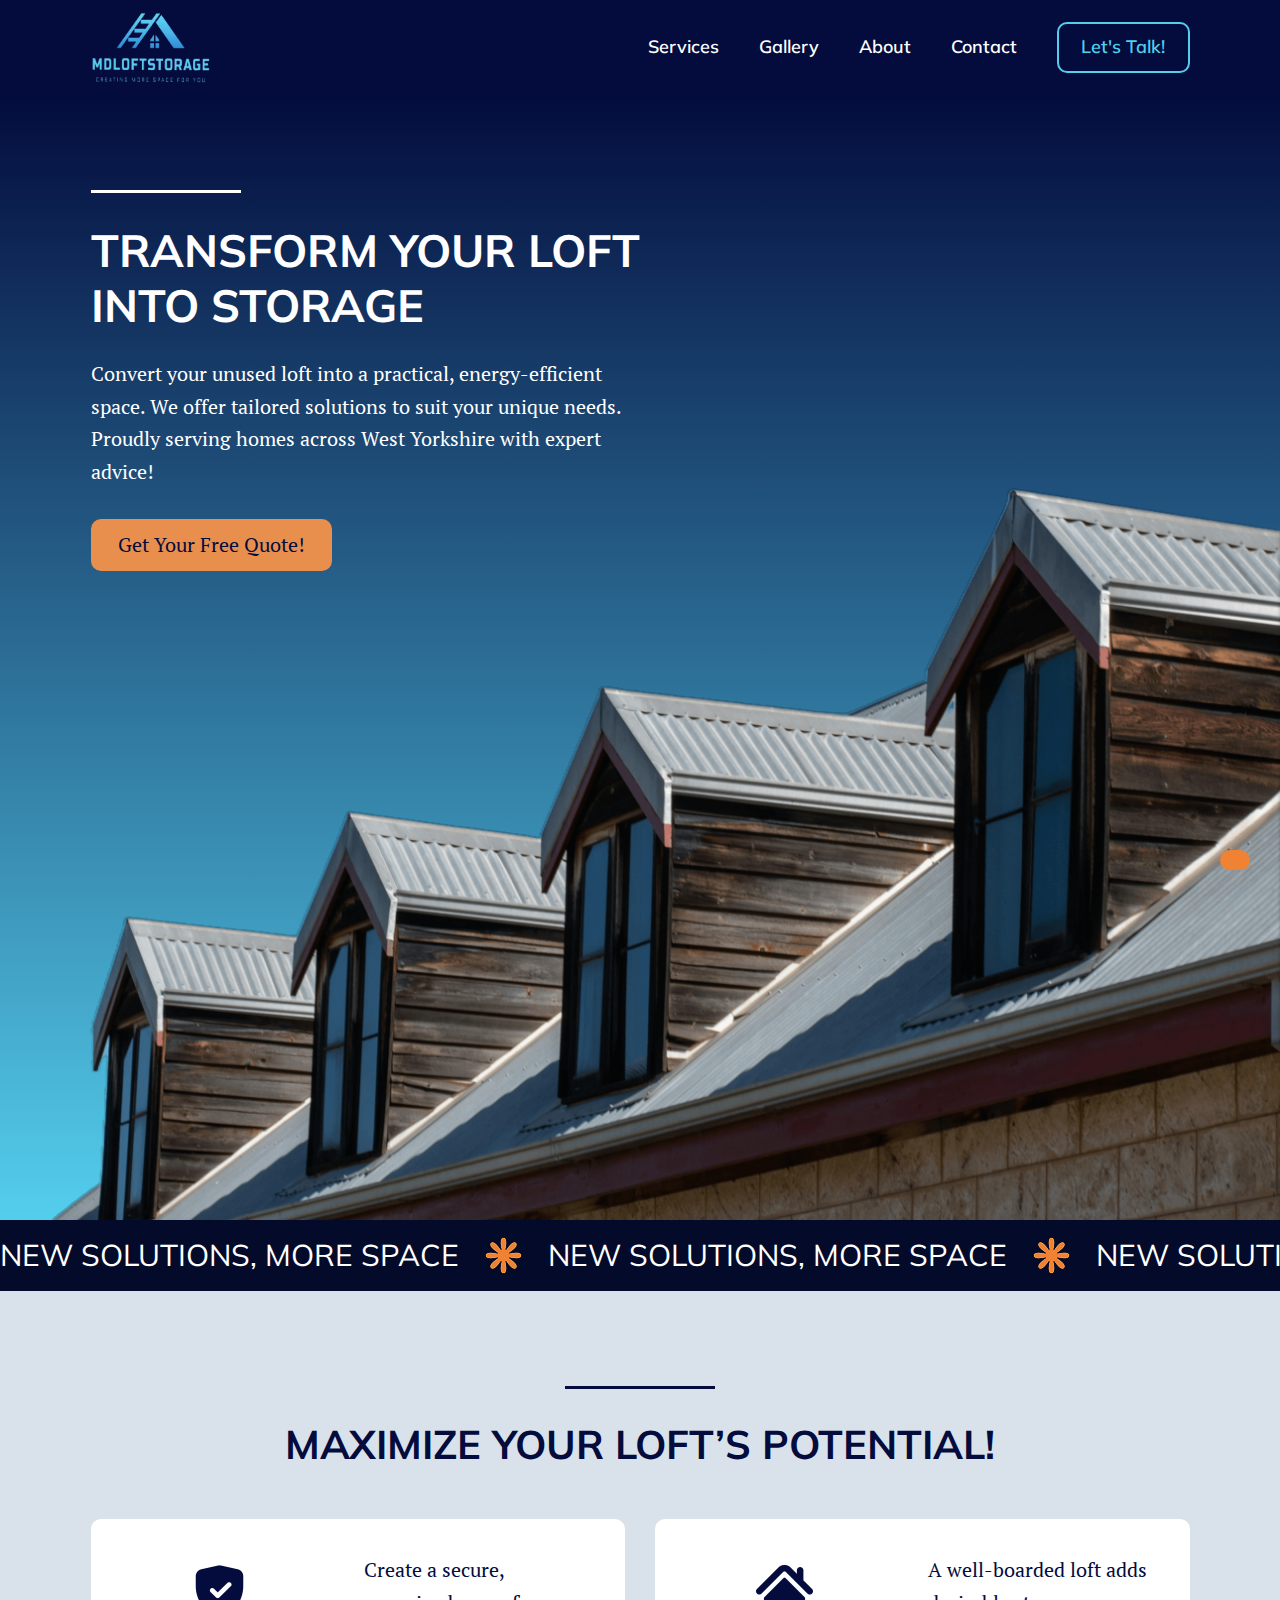
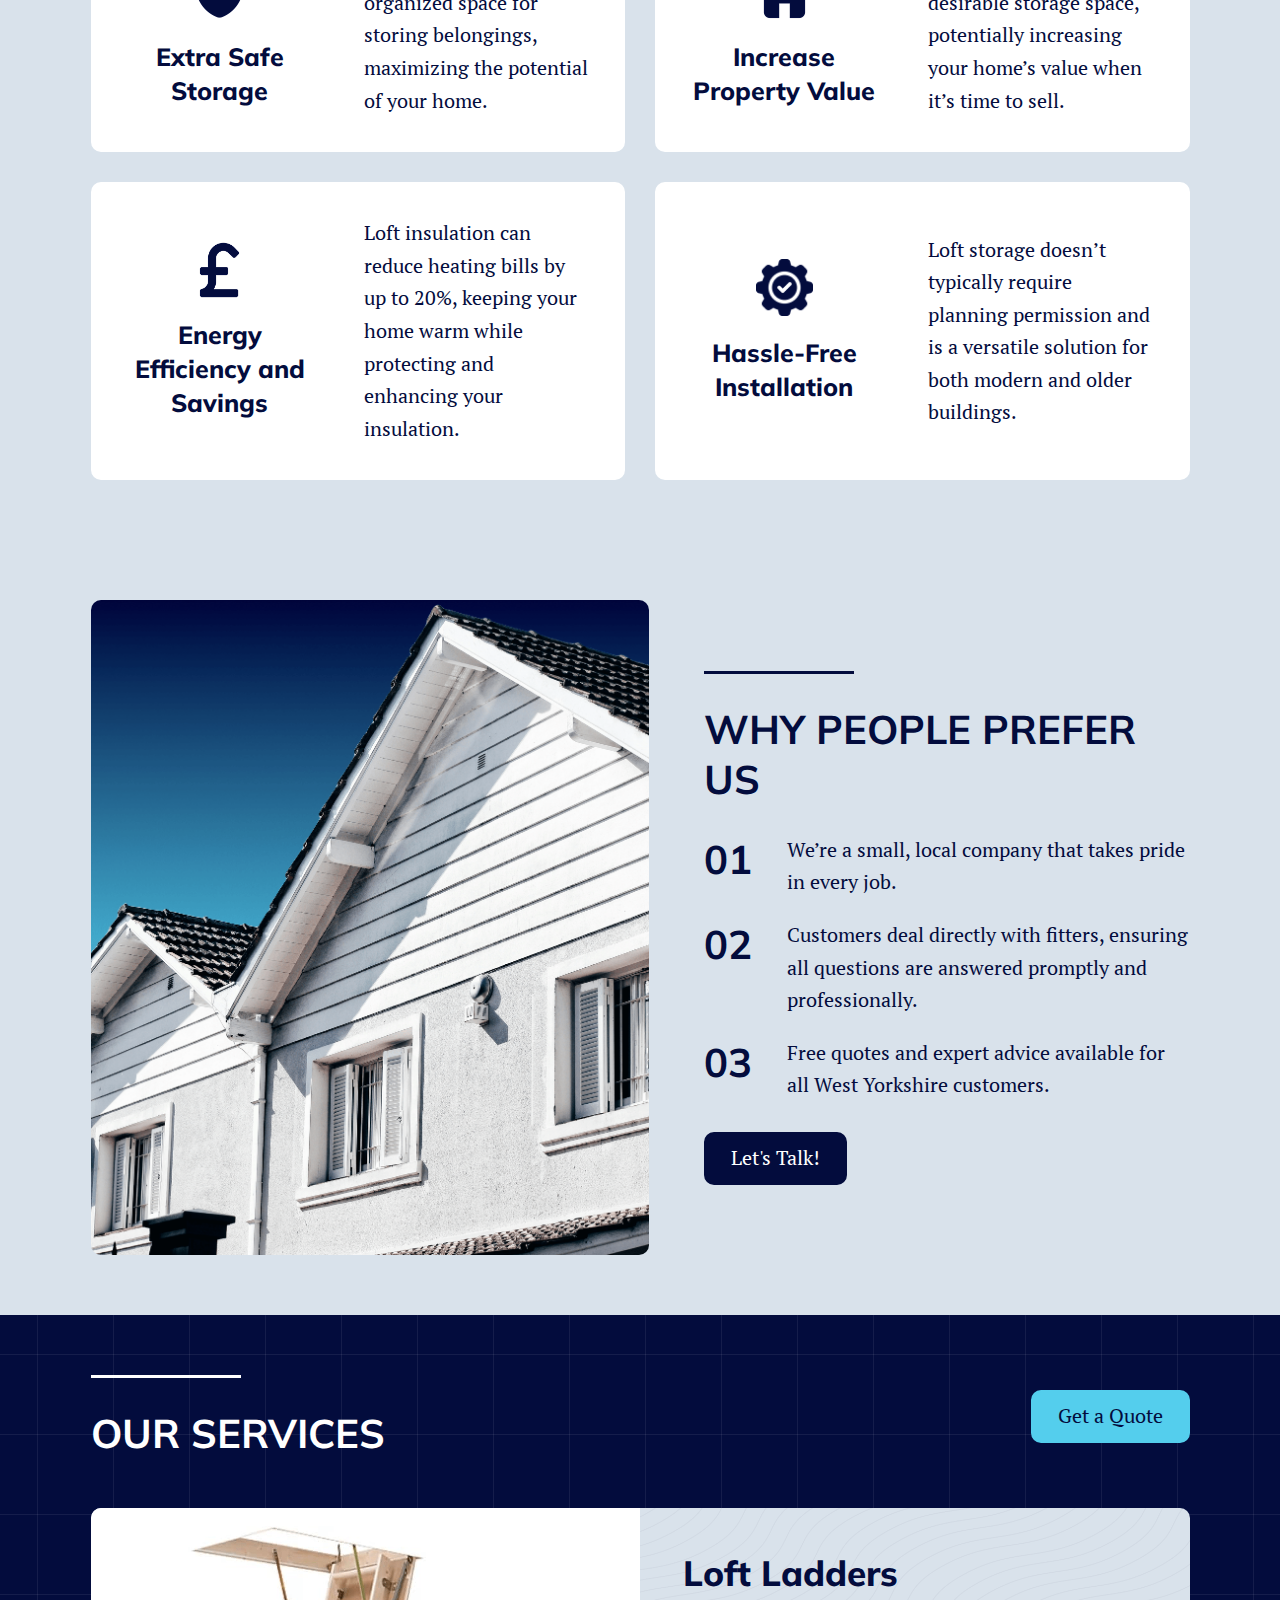
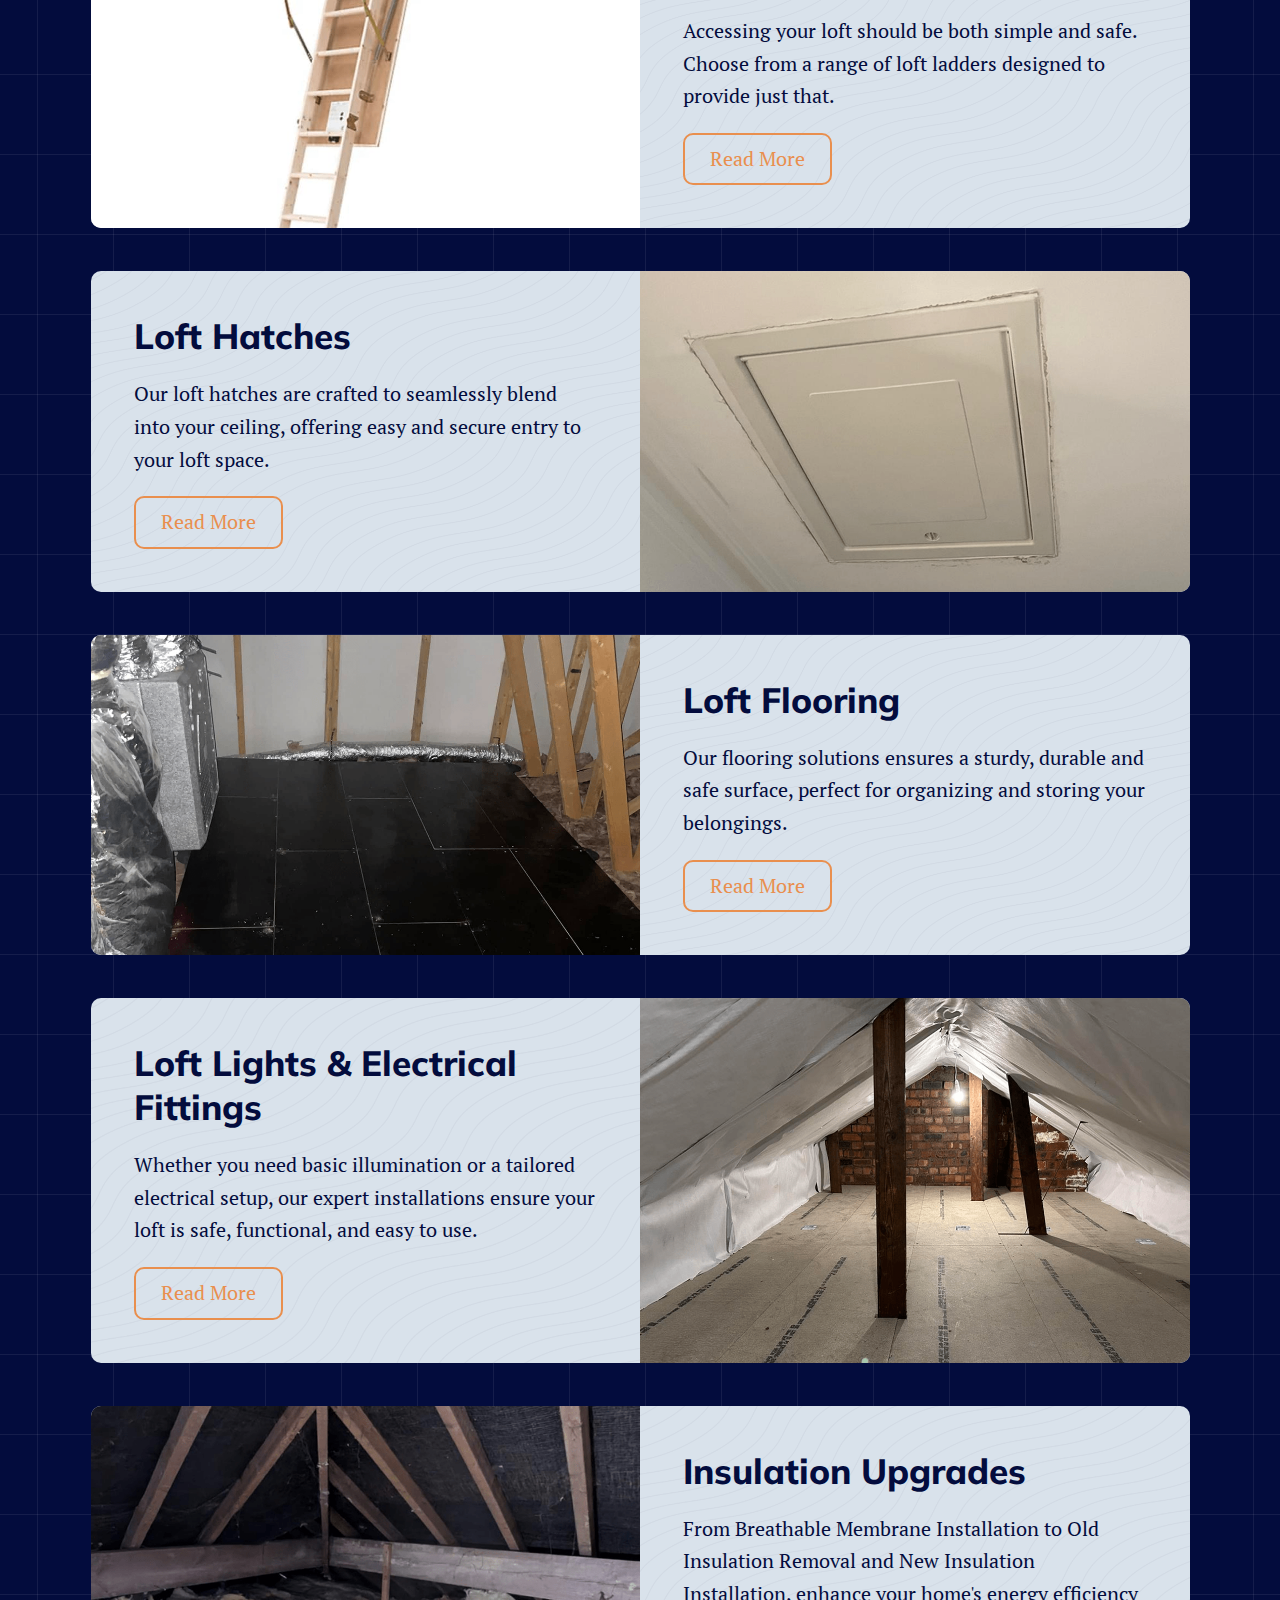
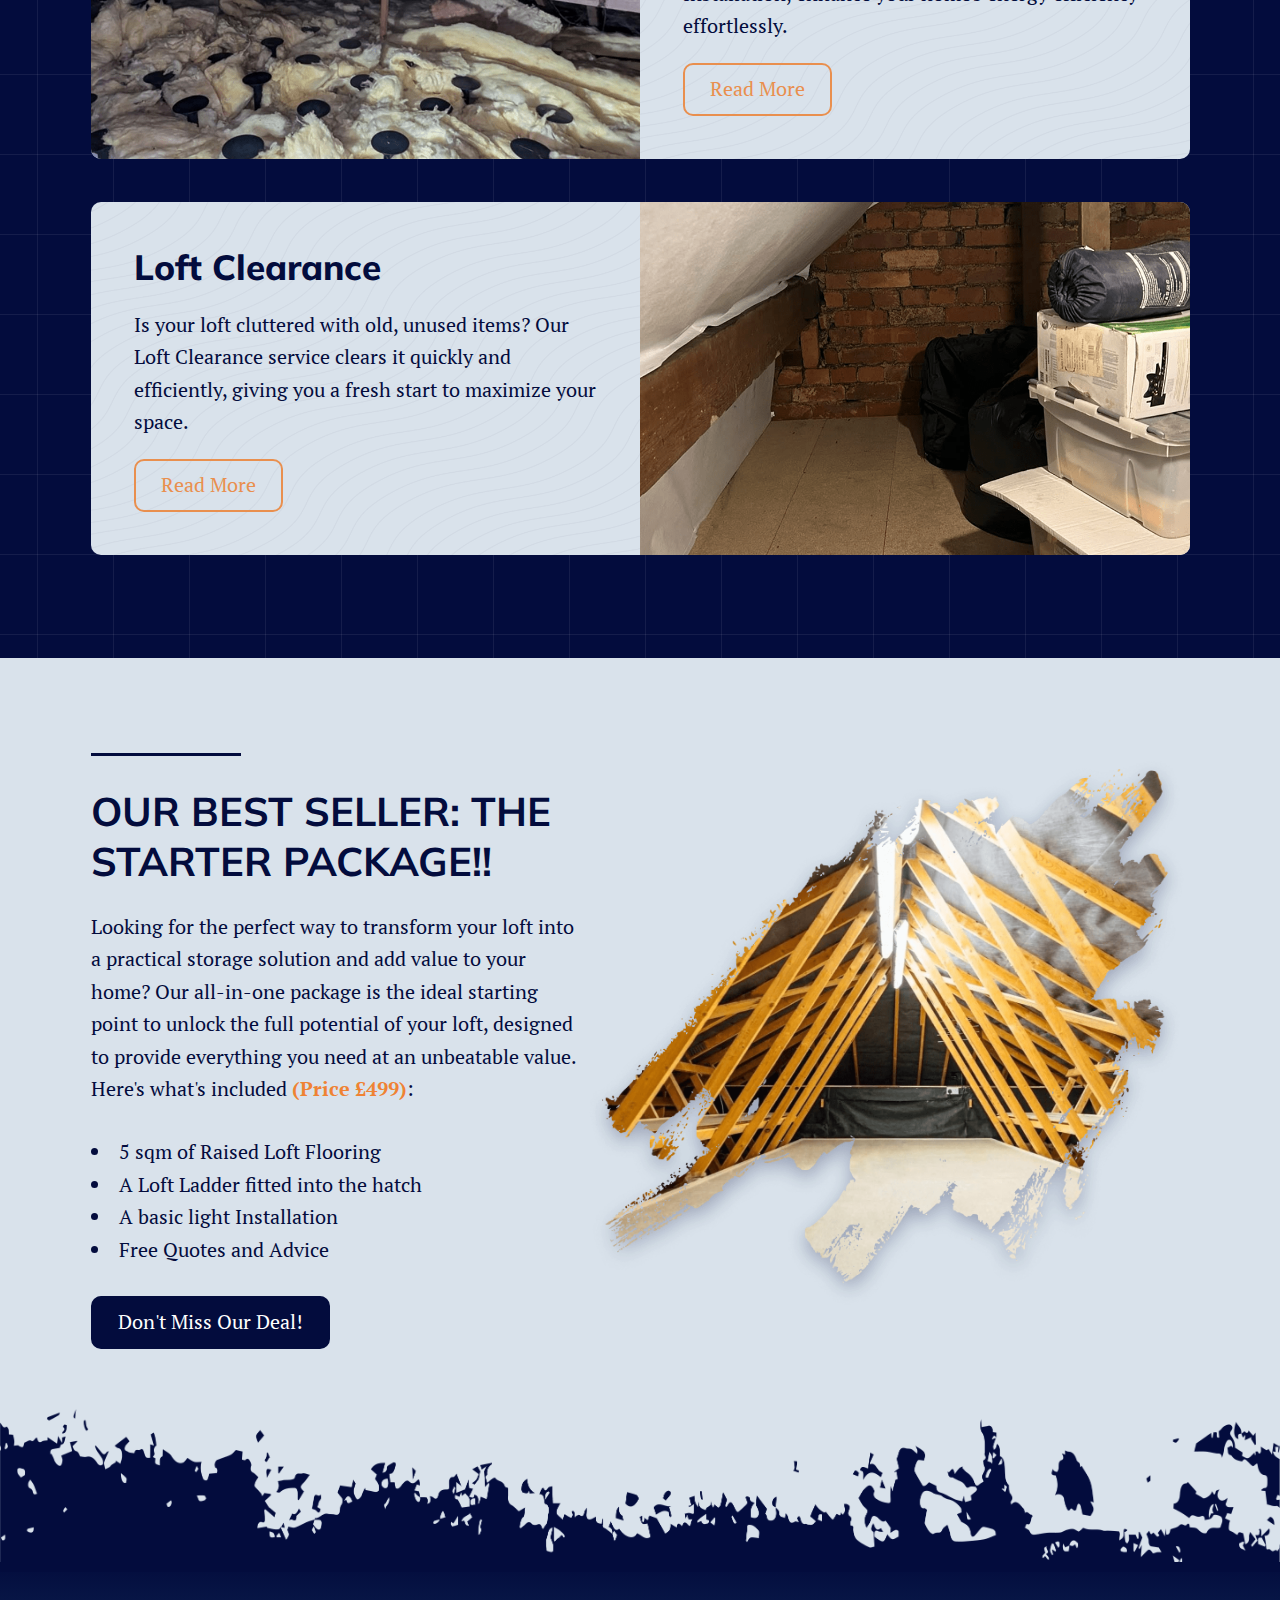
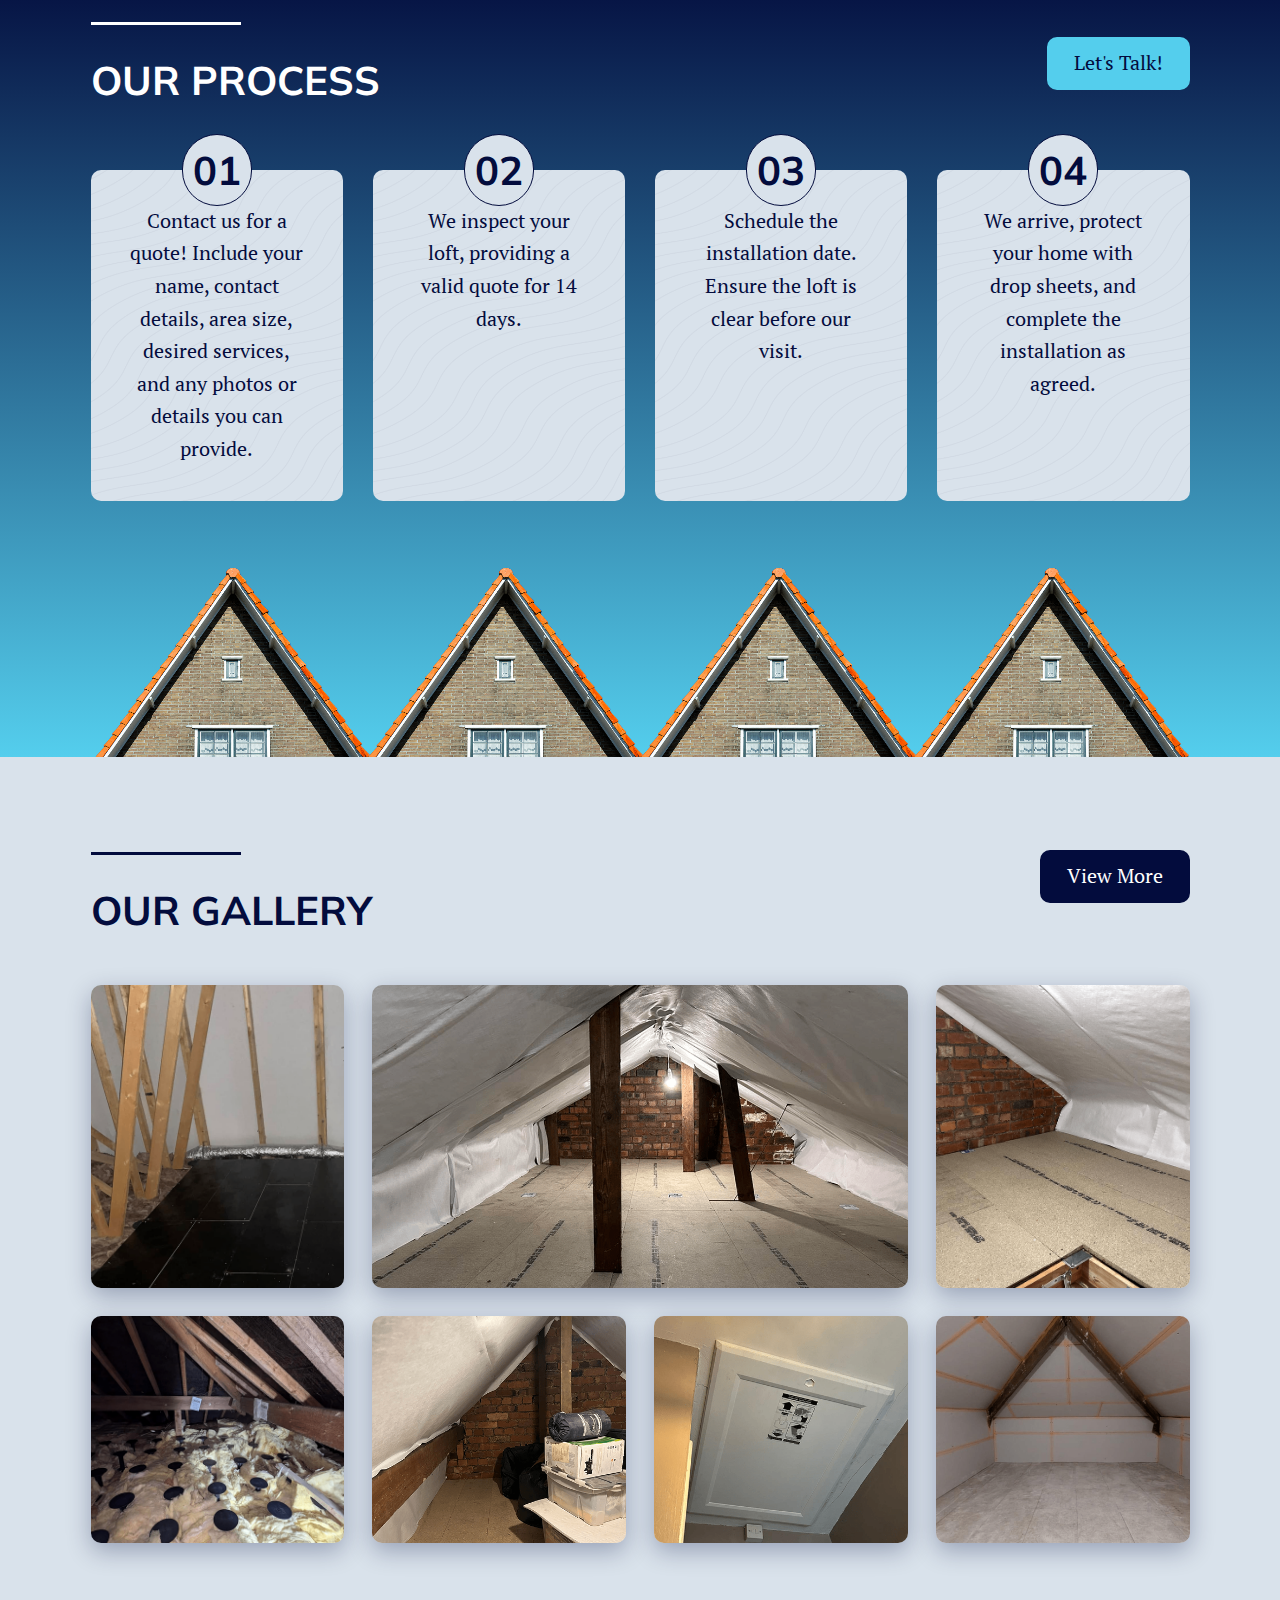
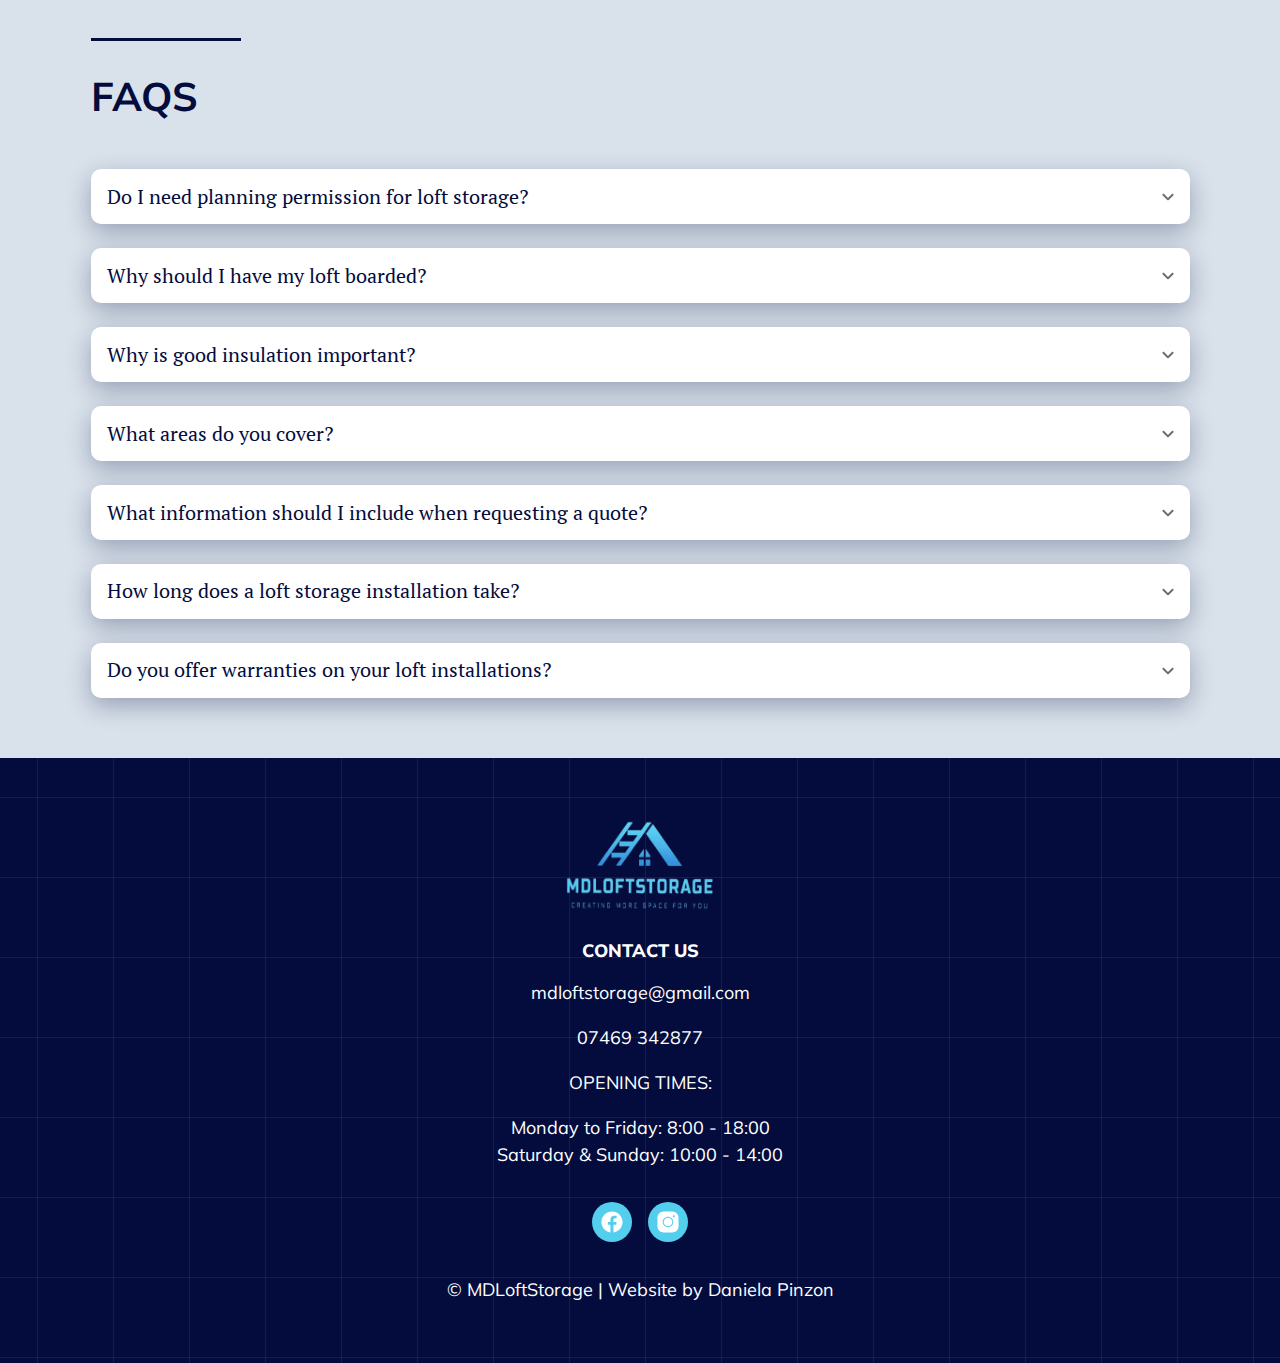
==== index.html @ 82177378 "Use relative paths" ====
<!DOCTYPE html>
<html lang="en">

<head>
  <meta charset="UTF-8">
  <meta name="viewport" content="width=device-width, initial-scale=1.0">
  <meta name="title" content="Loft Storage Solutions & Boarding | West Yorkshire Experts">
  <meta name="description"
    content="Maximize your loft space with expert loft ladders, boarding & storage solutions in West Yorkshire. Safe, clean, & efficient loft storage. Call today!">
  <meta name="keywords"
    content="loft storage, loft boarding, loft ladders, loft insulation, loft hatches, attic storage, loft storage solutions, loft conversion, loft flooring, loft boarding specialists, loft storage experts, West Yorkshire loft storage, attic boarding, loft space solutions, loft access, loft shelving, loft storage company, loft installation, loft boarding West Yorkshire">
  <title>Loft Boarding & Storage Experts in West Yorkshire</title>
  <link rel="icon" href="./images/favicon.png">

  <!-- Fonts -->
  <link rel="preconnect" href="https://fonts.googleapis.com">
  <link rel="preconnect" href="https://fonts.gstatic.com" crossorigin>
  <link
    href="https://fonts.googleapis.com/css2?family=Mulish:ital,wght@0,200..1000;1,200..1000&family=PT+Serif:ital,wght@0,400;0,700;1,400;1,700&display=swap"
    rel="stylesheet">

  <!-- Font awesome -->
  <link rel="stylesheet" href="https://cdnjs.cloudflare.com/ajax/libs/font-awesome/6.3.0/css/all.min.css"
    integrity="sha512-SzlrxWUlpfuzQ+pcUCosxcglQRNAq/DZjVsC0lE40xsADsfeQoEypE+enwcOiGjk/bSuGGKHEyjSoQ1zVisanQ=="
    crossorigin="anonymous" referrerpolicy="no-referrer" />

  <!--  Styles -->
  <link rel="stylesheet" href="./styles/share.css">
  <link rel="stylesheet" href="./styles/index.css">

  <!--  Scripts -->
  <script src="../scripts/share.js" defer></script>
  <script src="../scripts/index.js" defer></script>
</head>

<body>
  <nav class="site-nav-primary">
    <div class="container site-nav-container">
      <a href="index.html">
        <img class="site-nav-logo" width="113" height="67" src="./images/logo.png" alt="MDLoftStorage logo">
      </a>

      <div class="site-nav-links">
        <a class="site-nav-link" href="services.html">Services</a>
        <a class="site-nav-link" href="gallery.html">Gallery</a>
        <a class="site-nav-link" href="about.html">About</a>
        <a class="site-nav-link" href="#site-footer">Contact</a>
        <a href="https://api.whatsapp.com/send?phone=447469342877" target="_blank"
          class="btn-secondary btn-secondary-light-blue site-nav-btn">Let's Talk!</a>
      </div>

      <button id="site-nav-hamburger" class="site-nav-hamburger" aria-label="Open navigation">
        <svg xmlns="http://www.w3.org/2000/svg" viewBox="0 0 24 24" fill="none">
          <path d="M4 18L20 18" stroke="currentColor" stroke-width="2" stroke-linecap="round"></path>
          <path d="M4 12L20 12" stroke="currentColor" stroke-width="2" stroke-linecap="round"></path>
          <path d="M4 6L20 6" stroke="currentColor" stroke-width="2" stroke-linecap="round"></path>
        </svg>
      </button>
    </div>

    <div class="mobile-site-nav">
      <a class="mobile-site-nav-link" href="services.html">Services</a>
      <a class="mobile-site-nav-link" href="gallery.html">Gallery</a>
      <a class="mobile-site-nav-link" href="about.html">About</a>
      <a class="mobile-site-nav-link" href="#site-footer">Contact</a>
      <a href="https://api.whatsapp.com/send?phone=447469342877" target="_blank"
        class="btn-secondary btn-secondary-light-blue mobile-site-nav-btn">Let's Talk!</a>

      <button id="mobile-site-nav-close" class="mobile-site-nav-close" aria-label="Close navigation">
        <svg xmlns="http://www.w3.org/2000/svg" viewBox="0 0 24 24" fill="none">
          <path d="M19 5L5 19M5.00001 5L19 19" stroke="#ffffff" stroke-width="1.5" stroke-linecap="round"
            stroke-linejoin="round"></path>
        </svg>
      </button>
    </div>
  </nav>

  <main>
    <section class="hero-section section">
      <div class="container">
        <div class="hero-info-container">
          <div class="upper-line-white hero-upper-line"></div>
          <h1 class="h1 hero-h1">Transform Your Loft into storage</h1>
          <p class="subheading hero-subheading">Convert your unused loft into a practical, energy-efficient space. We
            offer tailored solutions to suit your unique needs. Proudly serving homes across West Yorkshire with expert
            advice!</p>
          <a href="https://api.whatsapp.com/send?phone=447469342877" target="_blank"
            class="btn-primary btn-primary-orange">Get Your Free Quote!</a>
        </div>
      </div>
    </section>

    <div class="banner" aria-hidden="true">
      <div class="banner-container">
        <p class="banner-text">New Solutions, More Space</p>
        <img class="star-icon" src="./images/flower-star-icon.png" alt="Star icon">
        <p class="banner-text">New Solutions, More Space</p>
        <img class="star-icon" src="./images/flower-star-icon.png" alt="Star icon">
        <p class="banner-text">New Solutions, More Space</p>
        <img class="star-icon" src="./images/flower-star-icon.png" alt="Star icon">
        <p class="banner-text">New Solutions, More Space</p>
        <img class="star-icon" src="./images/flower-star-icon.png" alt="Star icon">
        <p class="banner-text">New Solutions, More Space</p>
        <img class="star-icon" src="./images/flower-star-icon.png" alt="Star icon">
        <p class="banner-text">New Solutions, More Space</p>
        <img class="star-icon" src="./images/flower-star-icon.png" alt="Star icon">
        <p class="banner-text">New Solutions, More Space</p>
        <img class="star-icon" src="./images/flower-star-icon.png" alt="Star icon">
        <p class="banner-text">New Solutions, More Space</p>
        <img class="star-icon" src="./images/flower-star-icon.png" alt="Star icon">
        <p class="banner-text">New Solutions, More Space</p>
        <img class="star-icon" src="./images/flower-star-icon.png" alt="Star icon">
        <p class="banner-text">New Solutions, More Space</p>
        <img class="star-icon" src="./images/flower-star-icon.png" alt="Star icon">
      </div>
    </div>

    <section class="benefits-section section">
      <div class="container">
        <div class="upper-line-dark-blue benefits-upper-line"></div>
        <h2 class="h2">Maximize Your Loft’s Potential!</h2>
        <div class="benefits-container">
          <div class="benefit">
            <div>
              <img class="benefit-icon" src="./images/extra-safe-icon.png" alt="Extra safe icon">
              <h3 class="h4 benefit-title">Extra Safe Storage</h3>
            </div>
            <p class="subheading benefit-description">Create a secure, organized space for storing belongings,
              maximizing the potential of
              your home.</p>
          </div>

          <div class="benefit">
            <div>
              <img class="benefit-icon" src="./images/property-value-icon.png" alt="Increase property value icon">
              <h3 class="h4 benefit-title">Increase Property Value</h3>
            </div>
            <p class="subheading benefit-description">A well-boarded loft adds desirable storage space, potentially
              increasing your home’s
              value when it’s time to sell.</p>
          </div>

          <div class="benefit">
            <div>
              <img class="benefit-icon" src="./images/savings-icon.png" alt="Savings icon">
              <h3 class="h4 benefit-title">Energy Efficiency and Savings</h3>
            </div>
            <p class="subheading benefit-description">Loft insulation can reduce heating bills by up to 20%, keeping
              your home warm while
              protecting and enhancing your insulation.</p>
          </div>

          <div class="benefit">
            <div>
              <img class="benefit-icon" src="./images/hassle-free-icon.png" alt="Hassle-free icon">
              <h3 class="h4 benefit-title">Hassle-Free Installation</h3>
            </div>
            <p class="subheading benefit-description">Loft storage doesn’t typically require planning permission and is
              a versatile solution
              for both modern and older buildings.</p>
          </div>


        </div>
      </div>
    </section>

    <section class="prefer-us-section section">
      <div class="container">
        <div class="prefer-us-container">
          <div class="prefer-us-img">
            <img src="./images/why-people-prefer-us-img.png"
              alt="White house with a focus on the roof, showcasing potential loft storage and boarding solutions">
          </div>

          <div class="prefer-us-info-container">
            <div class="upper-line-dark-blue prefer-us-upper-line"></div>
            <h2 class="h2 prefer-us-title">Why People Prefer Us</h2>
            <div class="prefer-us-info-description">
              <div class="h2">
                01
              </div>
              <p class="subheading prefer-us-info-description-subheading">We’re a small, local company that takes pride
                in every job.</p>
            </div>
            <div class="prefer-us-info-description">
              <div class="h2">
                02
              </div>
              <p class="subheading prefer-us-info-description-subheading">Customers deal directly with fitters, ensuring
                all questions are answered promptly
                and professionally.</p>
            </div>
            <div class="prefer-us-info-description">
              <div class="h2">
                03
              </div>
              <p class="subheading prefer-us-info-description-subheading">Free quotes and expert advice available for
                all West Yorkshire customers.</p>
            </div>
            <a href="https://api.whatsapp.com/send?phone=447469342877" target="_blank"
              class="btn-primary btn-primary-dark-blue prefer-us-btn">Let's Talk!</a>
          </div>
        </div>
      </div>

    </section>

    <section class="services-section section">
      <div class="container">
        <div class="services-header">
          <div>
            <div class="upper-line-white services-upper-line"></div>
            <h2 class="h2 services-title">our Services</h2>
          </div>
          <a href="https://api.whatsapp.com/send?phone=447469342877" target="_blank"
            class="btn-primary btn-primary-light-blue md-and-lg-screen-btn">Get a Quote</a>
        </div>
        <div class="services-info-container">
          <div class="service">
            <div class="service-img">
              <img src="./images/our-services-1.png"
                alt="Sturdy loft ladder providing safe and easy access to attic space">
            </div>
            <div class="service-description">
              <h3 class="h3">
                Loft Ladders
              </h3>
              <p class="subheading service-subheading">Accessing your loft should be both simple and safe. Choose from
                a range of loft
                ladders designed to provide just that. </p>
              <a href="#" class="btn-secondary btn-secondary-orange">Read More</a>
            </div>
          </div>
          <div class="service">
            <div class="service-img">
              <img src="./images/our-services-2.png" alt="Loft hatch providing secure and easy access to attic storage">
            </div>
            <div class="service-description">
              <h3 class="h3">
                Loft Hatches
              </h3>
              <p class="subheading service-subheading">Our loft hatches are crafted to seamlessly blend into your
                ceiling, offering easy and secure entry to your loft space.</p>
              <a href="#" class="btn-secondary btn-secondary-orange">Read More</a>
            </div>
          </div>
          <div class="service">
            <div class="service-img">
              <img src="./images/our-services-3.png"
                alt="Loft flooring installed for safe, durable, and efficient attic storage">
            </div>
            <div class="service-description">
              <h3 class="h3">
                Loft Flooring
              </h3>
              <p class="subheading service-subheading">Our flooring solutions ensures a sturdy, durable and safe
                surface, perfect for organizing and storing your belongings. </p>
              <a href="#" class="btn-secondary btn-secondary-orange">Read More</a>
            </div>
          </div>
          <div class="service">
            <div class="service-img">
              <img src="./images/our-services-4.png"
                alt="Loft lights and electrical fittings for a bright and functional attic space">
            </div>
            <div class="service-description">
              <h3 class="h3">
                Loft Lights & Electrical Fittings
              </h3>
              <p class="subheading service-subheading">Whether you need basic illumination or a tailored electrical
                setup, our expert installations ensure your loft is safe, functional, and easy to use.</p>
              <a href="#" class="btn-secondary btn-secondary-orange">Read More</a>
            </div>
          </div>
          <div class="service">
            <div class="service-img">
              <img src="./images/our-services-5.png"
                alt="Insulation upgrades for improved energy efficiency and loft warmth">
            </div>
            <div class="service-description">
              <h3 class="h3">
                Insulation Upgrades
              </h3>
              <p class="subheading service-subheading">From Breathable Membrane Installation to Old Insulation Removal
                and New Insulation Installation, enhance your home's energy efficiency effortlessly.</p>
              <a href="#" class="btn-secondary btn-secondary-orange">Read More</a>
            </div>
          </div>
          <div class="service">
            <div class="service-img">
              <img src="./images/our-services-6.png"
                alt="Organized loft storage with neatly packed boxes for efficient space use">
            </div>
            <div class="service-description">
              <h3 class="h3">
                Loft Clearance
              </h3>
              <p class="subheading service-subheading">Is your loft cluttered with old, unused items? Our Loft
                Clearance
                service clears it quickly and efficiently, giving you a fresh start to maximize your space. </p>
              <a href="#" class="btn-secondary btn-secondary-orange">Read More</a>
            </div>
          </div>
        </div>
        <div class="small-screen-btn-container">
          <a href="https://api.whatsapp.com/send?phone=447469342877" target="_blank"
            class="btn-primary btn-primary-light-blue small-screen-btn">Get a Quote</a>
        </div>
      </div>
    </section>

    <section class="best-seller-section section">
      <div class="container">
        <div class="best-seller-container">
          <div class="best-seller-img">
            <img src="./images/best-seller-img.png" alt="Neatly organized loft storage with efficient space usage">
          </div>
          <div class="best-seller-info-container">
            <div class="upper-line-dark-blue best-seller-upper-line"></div>
            <h2 class="h2">OUR BEST SELLER: The Starter Package!!</h2>
            <p class="subheading best-seller-description">Looking for the perfect way to transform your loft into a
              practical storage solution
              and add value to your home? Our all-in-one package is the ideal starting point to unlock the full
              potential of your loft, designed to provide everything you need at an unbeatable value. Here's what's
              included <span class="best-seller-price">(Price £499)</span>:</p>
            <ul class="list-best-seller-includes">
              <li>5 sqm of Raised Loft Flooring</li>
              <li>A Loft Ladder fitted into the hatch</li>
              <li>A basic light Installation</li>
              <li>Free Quotes and Advice</li>
            </ul>
            <a href="https://api.whatsapp.com/send?phone=447469342877" target="_blank"
              class="btn-primary btn-primary-dark-blue">Don't Miss Our Deal!</a>
          </div>
        </div>
      </div>
    </section>

    <img class="abstract-paint-bg" src="./images/paint-bg.png"
      alt="Abstract painted shape background for design and layout">
    <section class="our-process-section section">
      <div class="container">
        <div class="our-process-header">
          <div>
            <div class="upper-line-white process-upper-line"></div>
            <h2 class="h2 our-process-title">our Process</h2>
          </div>
          <a href="https://api.whatsapp.com/send?phone=447469342877" target="_blank"
            class="btn-primary btn-primary-light-blue md-and-lg-screen-btn">Let's Talk!</a>
        </div>
        <div class="process-steps">
          <div class="process-step">
            <div class="process-step-number h2">01</div>
            <p class="subheading">Contact us for a quote! Include your name, contact details, area size, desired
              services,
              and any photos or details you can provide.</p>
          </div>
          <div class="process-step">
            <div class="process-step-number h2">02</div>
            <p class="subheading">We inspect your loft, providing a valid quote for 14 days.</p>
          </div>
          <div class="process-step">
            <div class="process-step-number h2">03</div>
            <p class="subheading">Schedule the installation date. Ensure the loft is clear before our visit.</p>
          </div>
          <div class="process-step">
            <div class="process-step-number h2">04</div>
            <p class="subheading">We arrive, protect your home with drop sheets, and complete the installation as
              agreed.</p>
          </div>
        </div>

        <div class="small-screen-btn-container">
          <a href="https://api.whatsapp.com/send?phone=447469342877" target="_blank"
            class="btn-primary btn-primary-dark-blue small-screen-btn" style="margin-bottom: 40px;">Let's Talk!</a>
        </div>
        <div class="our-process-img">
          <img src="./images/our-process-houses-img.png"
            alt="Four residential rooftops in a row, illustrating roofing styles and potential loft storage spaces">
        </div>
      </div>
    </section>

    <section class="gallery-section section">
      <div class="container">
        <div class="gallery-header">
          <div>
            <div class="upper-line-dark-blue gallery-upper-line"></div>
            <h2 class="h2">Our Gallery</h2>
          </div>
          <a href="gallery.html" class=" btn-primary btn-primary-dark-blue md-and-lg-screen-btn">View More</a>
        </div>

        <div class="gallery-grid">
          <div class="gallery-img-container border-radius-and-shadow" style="grid-area: a">
            <img class="gallery-img" src="./images/gallery-home-1.png"
              alt="Loft storage with sleek black flooring, contrasting with light walls for a modern look">
          </div>
          <div class="gallery-img-container border-radius-and-shadow" style="grid-area: b">
            <img class="gallery-img" src="./images/gallery-home-2.png"
              alt="Spacious loft storage with sturdy loft board flooring and a clean finish">
          </div>
          <div class="gallery-img-container border-radius-and-shadow" style="grid-area: c">
            <img class="gallery-img" src="./images/gallery-home-3.png"
              alt="Spacious loft storage with sturdy loft board flooring and an open hatch">
          </div>
          <div class="gallery-img-container border-radius-and-shadow" style="grid-area: d">
            <img class="gallery-img" src="./images/gallery-home-4.png"
              alt="Loft storage insulation in progress, with insulation material fitted between joists">
          </div>
          <div class="gallery-img-container border-radius-and-shadow" style="grid-area: e">
            <img class="gallery-img" src="./images/gallery-home-5.png"
              alt="Loft clearance with neatly organized storage boxes on loft board flooring">
          </div>
          <div class="gallery-img-container border-radius-and-shadow" style="grid-area: f">
            <img class="gallery-img" src="./images/gallery-home-6.png"
              alt="Loft hatch providing secure and easy access to attic storage">
          </div>
          <div class="gallery-img-container border-radius-and-shadow" style="grid-area: g">
            <img class="gallery-img" src="./images/gallery-home-7.png" alt="Spacious and well-finished loft storage">
          </div>
        </div>
        <div class="small-screen-btn-container "><a href="gallery.html"
            class=" btn-primary btn-primary-dark-blue small-screen-btn" style="margin-top: 40px;">View More</a>
        </div>
      </div>
    </section>

    <section class="faq-section section">
      <div class="container">
        <div class="faq-section-header">
          <div class="upper-line-dark-blue faq-upper-line"></div>
          <h2 class="h2 faq-title">FAQs</h2>
        </div>

        <div class="faqs-list">
          <div class="faq">
            <button class="faq-header">
              <span class="subheading">Do I need planning permission for loft storage? </span>
              <svg class="faq-header-chevron" viewBox="0 0 12 8" fill="none" xmlns="http://www.w3.org/2000/svg">
                <path
                  d="M9.87498 1.00001L5.99498 4.88001L2.11498 1.00001C1.92814 0.812752 1.67449 0.70752 1.40998 0.70752C1.14546 0.70752 0.891807 0.812752 0.704976 1.00001C0.314976 1.39001 0.314976 2.02001 0.704976 2.41001L5.29498 7.00001C5.68498 7.39001 6.31498 7.39001 6.70498 7.00001L11.295 2.41001C11.685 2.02001 11.685 1.39001 11.295 1.00001C10.905 0.620005 10.265 0.610005 9.87498 1.00001Z"
                  fill="#666F77" fill-opacity="1" />
              </svg>
            </button>
            <div class="faq-body">
              <p class="subheading">No, you don’t need planning permission for loft storage as long as it’s used solely
                for storage purposes and not converted into a habitable space.</p>
            </div>
          </div>

          <div class="faq">
            <button class="faq-header">
              <span class="subheading">Why should I have my loft boarded? </span>
              <svg class="faq-header-chevron" viewBox="0 0 12 8" fill="none" xmlns="http://www.w3.org/2000/svg">
                <path
                  d="M9.87498 1.00001L5.99498 4.88001L2.11498 1.00001C1.92814 0.812752 1.67449 0.70752 1.40998 0.70752C1.14546 0.70752 0.891807 0.812752 0.704976 1.00001C0.314976 1.39001 0.314976 2.02001 0.704976 2.41001L5.29498 7.00001C5.68498 7.39001 6.31498 7.39001 6.70498 7.00001L11.295 2.41001C11.685 2.02001 11.685 1.39001 11.295 1.00001C10.905 0.620005 10.265 0.610005 9.87498 1.00001Z"
                  fill="#666F77" fill-opacity="1" />
              </svg>
            </button>
            <div class="faq-body">
              <p class="subheading">Boarding your loft is a great way to create safe, accessible storage space while
                maximizing the potential of your home. It protects your belongings, prevents heat loss with raised
                flooring, and adds value to your property. Whether you need extra space for seasonal items or want to
                declutter, loft boarding offers a practical, durable, and cost-effective solution.</p>
            </div>
          </div>

          <div class="faq">
            <button class="faq-header">
              <span class="subheading">Why is good insulation important?</span>
              <svg class="faq-header-chevron" viewBox="0 0 12 8" fill="none" xmlns="http://www.w3.org/2000/svg">
                <path
                  d="M9.87498 1.00001L5.99498 4.88001L2.11498 1.00001C1.92814 0.812752 1.67449 0.70752 1.40998 0.70752C1.14546 0.70752 0.891807 0.812752 0.704976 1.00001C0.314976 1.39001 0.314976 2.02001 0.704976 2.41001L5.29498 7.00001C5.68498 7.39001 6.31498 7.39001 6.70498 7.00001L11.295 2.41001C11.685 2.02001 11.685 1.39001 11.295 1.00001C10.905 0.620005 10.265 0.610005 9.87498 1.00001Z"
                  fill="#666F77" fill-opacity="1" />
              </svg>
            </button>
            <div class="faq-body">
              <p class="subheading">Proper insulation, along with loft boarding, can help you save up to 20% on heating
                bills by improving energy efficiency. In the winter, it helps keep your home warm, and in the summer, it
                keeps it cool. This means reduced energy costs year-round while maintaining a comfortable temperature in
                your home.</p>
            </div>
          </div>

          <div class="faq">
            <button class="faq-header">
              <span class="subheading">What areas do you cover? </span>
              <svg class="faq-header-chevron" viewBox="0 0 12 8" fill="none" xmlns="http://www.w3.org/2000/svg">
                <path
                  d="M9.87498 1.00001L5.99498 4.88001L2.11498 1.00001C1.92814 0.812752 1.67449 0.70752 1.40998 0.70752C1.14546 0.70752 0.891807 0.812752 0.704976 1.00001C0.314976 1.39001 0.314976 2.02001 0.704976 2.41001L5.29498 7.00001C5.68498 7.39001 6.31498 7.39001 6.70498 7.00001L11.295 2.41001C11.685 2.02001 11.685 1.39001 11.295 1.00001C10.905 0.620005 10.265 0.610005 9.87498 1.00001Z"
                  fill="#666F77" fill-opacity="1" />
              </svg>
            </button>
            <div class="faq-body">
              <p class="subheading">We’re proud to cover all of West Yorkshire! Whether you’re in Leeds, Bradford,
                Wakefield, or anywhere else in the region, we’re here to help with your loft ladder, lighting, and
                storage needs. Just let us know where you’re based, and we’ll take care of the rest!</p>
            </div>
          </div>

          <div class="faq">
            <button class="faq-header">
              <span class="subheading">What information should I include when requesting a quote? </span>
              <svg class="faq-header-chevron" viewBox="0 0 12 8" fill="none" xmlns="http://www.w3.org/2000/svg">
                <path
                  d="M9.87498 1.00001L5.99498 4.88001L2.11498 1.00001C1.92814 0.812752 1.67449 0.70752 1.40998 0.70752C1.14546 0.70752 0.891807 0.812752 0.704976 1.00001C0.314976 1.39001 0.314976 2.02001 0.704976 2.41001L5.29498 7.00001C5.68498 7.39001 6.31498 7.39001 6.70498 7.00001L11.295 2.41001C11.685 2.02001 11.685 1.39001 11.295 1.00001C10.905 0.620005 10.265 0.610005 9.87498 1.00001Z"
                  fill="#666F77" fill-opacity="1" />
              </svg>
            </button>
            <div class="faq-body">
              <p class="subheading">Please include your name, contact details, loft size, the services you're interested
                in, and any photos or details about your requirements. The more information you provide, the better we
                can tailor our quote to your needs!</p>
            </div>
          </div>

          <div class="faq">
            <button class="faq-header">
              <span class="subheading">How long does a loft storage installation take? </span>
              <svg class="faq-header-chevron" viewBox="0 0 12 8" fill="none" xmlns="http://www.w3.org/2000/svg">
                <path
                  d="M9.87498 1.00001L5.99498 4.88001L2.11498 1.00001C1.92814 0.812752 1.67449 0.70752 1.40998 0.70752C1.14546 0.70752 0.891807 0.812752 0.704976 1.00001C0.314976 1.39001 0.314976 2.02001 0.704976 2.41001L5.29498 7.00001C5.68498 7.39001 6.31498 7.39001 6.70498 7.00001L11.295 2.41001C11.685 2.02001 11.685 1.39001 11.295 1.00001C10.905 0.620005 10.265 0.610005 9.87498 1.00001Z"
                  fill="#666F77" fill-opacity="1" />
              </svg>
            </button>
            <div class="faq-body">
              <p class="subheading">A standard loft storage installation usually takes 3 to 5 days, depending on the
                loft's size and the services included, such as flooring, insulation upgrades, or shelving.</p>
            </div>
          </div>

          <div class="faq">
            <button class="faq-header">
              <span class="subheading">Do you offer warranties on your loft installations? </span>
              <svg class="faq-header-chevron" viewBox="0 0 12 8" fill="none" xmlns="http://www.w3.org/2000/svg">
                <path
                  d="M9.87498 1.00001L5.99498 4.88001L2.11498 1.00001C1.92814 0.812752 1.67449 0.70752 1.40998 0.70752C1.14546 0.70752 0.891807 0.812752 0.704976 1.00001C0.314976 1.39001 0.314976 2.02001 0.704976 2.41001L5.29498 7.00001C5.68498 7.39001 6.31498 7.39001 6.70498 7.00001L11.295 2.41001C11.685 2.02001 11.685 1.39001 11.295 1.00001C10.905 0.620005 10.265 0.610005 9.87498 1.00001Z"
                  fill="#666F77" fill-opacity="1" />
              </svg>
            </button>
            <div class="faq-body">
              <p class="subheading">Yes, every loft storage installation comes with a 1-year guarantee, ensuring durable
                quality and total peace of mind.</p>
            </div>
          </div>
        </div>

      </div>
    </section>
  </main>

  <footer id="site-footer" class="section site-footer">
    <img class="site-footer-logo" src="./images/logo.png" alt="MDLoftStorage Logo">

    <h2 class="site-footer-heading">Contact Us</h2>
    <p class="footer-info">
      <a class="site-footer-link" href="mailto:mdloftstorage@gmail.com">mdloftstorage@gmail.com</a>
    </p>
    <p class="footer-info">
      <a class="site-footer-link" href="tel:+44 7469342877">07469 342877</a>
    </p>
    <p class="footer-info">OPENING TIMES:</p>
    <p class="footer-info">Monday to Friday: 8:00 - 18:00 <br>Saturday & Sunday: 10:00 - 14:00</p>
    <div class="social-icons">
      <a class="social-icon-link" href="https://www.facebook.com/profile.php?id=61564438610187" target="_blank"
        aria-label="Visit MDLoftStorage on Facebook">
        <svg class="social-icon" xmlns="http://www.w3.org/2000/svg" viewBox="0 0 50 50">
          <path
            d="M25,3C12.85,3,3,12.85,3,25c0,11.03,8.125,20.137,18.712,21.728V30.831h-5.443v-5.783h5.443v-3.848 c0-6.371,3.104-9.168,8.399-9.168c2.536,0,3.877,0.188,4.512,0.274v5.048h-3.612c-2.248,0-3.033,2.131-3.033,4.533v3.161h6.588 l-0.894,5.783h-5.694v15.944C38.716,45.318,47,36.137,47,25C47,12.85,37.15,3,25,3z">
          </path>
        </svg>
      </a>
      <a class="social-icon-link" href="https://www.instagram.com/mdlofts2024/" target="_blank"
        aria-label="Visit MDLoftStorage on Instagram">
        <svg class="social-icon" xmlns="http://www.w3.org/2000/svg" viewBox="0 0 50 50">
          <path
            d="M 16 3 C 8.83 3 3 8.83 3 16 L 3 34 C 3 41.17 8.83 47 16 47 L 34 47 C 41.17 47 47 41.17 47 34 L 47 16 C 47 8.83 41.17 3 34 3 L 16 3 z M 37 11 C 38.1 11 39 11.9 39 13 C 39 14.1 38.1 15 37 15 C 35.9 15 35 14.1 35 13 C 35 11.9 35.9 11 37 11 z M 25 14 C 31.07 14 36 18.93 36 25 C 36 31.07 31.07 36 25 36 C 18.93 36 14 31.07 14 25 C 14 18.93 18.93 14 25 14 z M 25 16 C 20.04 16 16 20.04 16 25 C 16 29.96 20.04 34 25 34 C 29.96 34 34 29.96 34 25 C 34 20.04 29.96 16 25 16 z" />
        </svg>
      </a>
    </div>
    <p class="footer-info">
      <span>&copy; MDLoftStorage | Website by</span>
      <a class="site-footer-link" href="https://www.danielapinzonguzman.com" target="_blank">
        Daniela Pinzon
      </a>
    </p>
  </footer>
  <!-- whatsapp button -->
  <div class="whatsapp-container">
    <a href="https://api.whatsapp.com/send?phone=447469342877" target="_blank" class="whatsapp-btn">
      <i class="fa-brands fa-whatsapp"></i>
    </a>
  </div>
</body>

</html>
---- styles/share.css ----
:root {
  --white: #ffffff;
  --orange-200: #E98F4E;
  --orange-500: #EF8233;
  --gray-blue-100: #D9E2EB;
  --gray-blue-600: #6E7794;
  --blue-300: #54CEED;
  --blue-800: #030C3D;
  --blue-900: #040A2A;

  --font-family-heading: "Mulish", sans-serif;
  --font-family-body: "PT Serif", sans-serif;

  --font-body: 1.25rem/163.2% var(--font-family-body);
  --font-colour-body: var(--blue-800);

  --box-shadow: rgba(3, 12, 61, 0.30) 0px 8px 24px 0px;
  --gallery-box-shadow: rgba(27, 33, 62, 0.6) 0px 0px 250px 0px;
}

*,
*::before,
*::after {
  margin: 0;
  padding: 0;
  box-sizing: border-box;
}

html,
body {
  width: 100%;
}

a {
  text-decoration: none;
}

body {
  color: var(--font-colour-body);
  font: var(--font-body);
  background-color: var(--gray-blue-100);
  font-weight: 400;
}

body.show-mobile-nav {
  overflow: hidden;
  height: 100%;
}

img {
  display: block;
  max-width: 100%;
}

/* reset buttons */
button,
.btn-primary,
.btn-secondary {
  border: none;
  margin: 0;
  padding: 0;
  background: transparent;
  color: inherit;
  font: inherit;
  line-height: inherit;
  -webkit-font-smoothing: inherit;
  -moz-osx-font-smoothing: inherit;
  appearance: none;
  cursor: pointer;
}

/* Components */
.container {
  padding-inline: 2rem;
  margin-inline: auto;
  max-width: 1163px;
}

.section {
  padding-block: 3.75rem;
}

.h1,
.h2,
.h3,
.h4 {
  color: var(--blue-800);
  font-family: var(--font-family-heading);
}

.h1,
.h2 {
  font-weight: 700;
  text-transform: uppercase;
}

.h3,
.h4 {
  font-weight: 800;
}

.h1 {
  font-size: 2.813rem;
  line-height: 3.438rem;
}

.h2 {
  font-size: 2.5rem;
  line-height: 3.125rem;
}

.h3 {
  font-size: 2.188rem;
  line-height: 2.75rem;
}

.h4 {
  font-size: 1.563rem;
  line-height: 2.125rem;
}

.subheading {
  color: var(--blue-800);
  font-weight: 400;
  font-size: 1.25rem;
}

.border-radius-and-shadow {
  border-radius: 10px;
  box-shadow: var(--box-shadow);
}

.btn-primary,
.btn-secondary {
  display: inline-block;
  border-radius: 10px;
  font-weight: 500;
  padding: 0.4em 1.25em;
  transition: all 0.2s ease;
}

.btn-primary:hover {
  transform: translateY(-3px);
  opacity: 0.9;
}

.btn-primary-orange {
  background-color: var(--orange-200);
  color: var(--blue-800);
  border: 2px solid var(--orange-200);
}

.btn-secondary-orange {
  background-color: transparent;
  color: var(--orange-200);
  border: 2px solid var(--orange-200);
}

.btn-secondary-orange:hover {
  background-color: var(--orange-200);
  color: var(--white);
}

.btn-primary-light-blue {
  background-color: var(--blue-300);
  color: var(--blue-800);
  border: 2px solid var(--blue-300);
}

.btn-secondary-light-blue {
  background-color: transparent;
  color: var(--blue-300);
  border: 2px solid var(--blue-300);
}

.btn-secondary-light-blue:hover {
  background-color: var(--blue-300);
  color: var(--blue-800)
}

.btn-primary-dark-blue {
  background-color: var(--blue-800);
  color: var(--white);
  border: 2px solid var(--blue-800);
}

.btn-secondary-dark-blue {
  background-color: transparent;
  color: var(--blue-800);
  border: 2px solid var(--blue-800);
}

.btn-secondary-dark-blue:hover {
  background-color: var(--blue-800);
  color: var(--white);
}

.social-icons {
  display: flex;
  align-items: center;
  gap: 1rem;
}

.social-icon-link {
  display: block;
  width: 40px;
  padding: 0.5rem;
  background-color: var(--blue-300);
  border-radius: 50%;
  transition: all 0.2s ease;
}

.social-icon {
  display: block;
  fill: var(--white);
}

.social-icon-link:hover {
  transform: translateY(-3px);
  opacity: 0.9;
}

.upper-line-white {
  max-width: 150px;
  border-bottom: 3px var(--white) solid;
  margin-bottom: 30px;
}

.upper-line-dark-blue {
  max-width: 150px;
  border-bottom: 3px var(--blue-800) solid;
  margin-bottom: 30px;
}

.abstract-paint-bg {
  margin-bottom: -10px;
}

.gallery-header {
  display: flex;
  align-items: center;
  justify-content: space-between;
  margin-bottom: 50px;
}

.small-screen-btn {
  display: none;
}

/* Site nav */
.site-nav-primary {
  position: relative;
  z-index: 100;
  background-color: var(--blue-800);
}

.site-nav-container {
  display: flex;
  align-items: center;
  justify-content: space-between;
  padding-block: 10px;
}

.site-nav-logo {
  width: 120px;
  height: auto;
  max-width: 50vw;
}

.site-nav-links {
  display: flex;
  align-items: baseline;
}

.site-nav-link,
.site-nav-btn,
.mobile-site-nav-link,
.mobile-site-nav-btn {
  font-size: 1.125rem;
  font-weight: 600;
  transition: all 0.1s ease-out;
  font-family: var(--font-family-heading);
}

.site-nav-link {
  padding-block: calc(0.25rem + 2px);
  padding-inline: 1.25rem;
}

.site-nav-link,
.mobile-site-nav-link {
  color: var(--white);
}

.site-nav-link:hover,
.mobile-site-nav-link:hover {
  color: var(--blue-300);
}

.site-nav-btn {
  margin-left: 1.25rem;
}

.site-nav-hamburger {
  width: 50px;
  padding: 10px;
  display: none;
  color: var(--white);
}

.site-nav-hamburger svg {
  display: block;
}

.mobile-site-nav {
  position: fixed;
  top: 0;
  left: 0;
  right: 0;
  bottom: 0;
  display: flex;
  flex-direction: column;
  justify-content: center;
  align-items: center;
  gap: 1.5rem;
  padding: 1rem;
  transform: translateX(-100%);
  transition: transform 0.2s ease-out;
}

.site-nav-primary .mobile-site-nav {
  background-color: var(--blue-800);
}

.site-nav-secondary .mobile-site-nav {
  background-color: var(--colour-grey);
}

.show-mobile-nav .mobile-site-nav {
  transform: translateX(0);
}

.mobile-site-nav-close {
  position: absolute;
  top: 18px;
  right: 1rem;
  width: 50px;
  padding: 10px;
}

.mobile-site-nav-close svg {
  display: block;
}

@media (max-width: 815px) {
  .site-nav-links {
    display: none;
  }

  .site-nav-hamburger {
    display: block;
  }
}

@media (min-width: 816px) {
  .mobile-site-nav {
    display: none;
  }
}

/* Banner Section */
.banner {
  background-color: var(--blue-900);
  white-space: nowrap;
  overflow: hidden;
}

.banner-container {
  height: 71px;
  display: flex;
  align-items: center;
  transform: translateX(0px);
}

.banner-text {
  font-family: var(--font-family-heading);
  font-size: 1.875rem;
}

.banner-text {
  color: var(--white);
  text-transform: uppercase;
}

.star-icon {
  width: 45px;
  height: 45px;
  margin-inline: 22px;
}

@media(max-width:1007px) {
  .banner-container {
    height: 60px;
  }
}

@media(max-width:555px) {
  .banner-container {
    height: 55px;
  }
}

/* Best Seller Section */
.best-seller-img {
  max-width: 550px;
  margin-inline: auto;
}

.best-seller-description {
  margin-top: 25px;
  margin-bottom: 30px;
}

.best-seller-upper-line {
  margin-inline: auto;
  margin-top: 35px;
}

.best-seller-info-container {
  text-align: center;
  max-width: 770px;
  margin-inline: auto;
}

.list-best-seller-includes {
  margin-bottom: 30px;
  list-style-position: inside;
  text-align: center;
}

.best-seller-price {
  font-weight: bold;
  color: var(--orange-500)
}

@media only screen and (min-width:1070px) {
  .best-seller-img {
    order: 1;
    margin-inline: unset;
    max-width: unset;
  }

  .best-seller-upper-line {
    margin-inline: unset;
  }

  .best-seller-container {
    display: flex;
    align-items: center;
  }

  .best-seller-info-container {
    max-width: 490px;
    text-align: left;
  }

  .list-best-seller-includes {
    text-align: left;
  }

}


/* Our Process Section */
.our-process-section {
  background: linear-gradient(var(--blue-800), var(--blue-300)) center / cover no-repeat;
  padding-bottom: 0;
}

.our-process-header {
  display: flex;
  align-items: center;
  justify-content: space-between;
  margin-bottom: 65px;
}

.our-process-title {
  color: var(--white);
}

.process-step {
  background-color: var(--gray-blue-100);
  background-image: url("../images/wave-lines.png");
  background-repeat: no-repeat;
  background-size: cover;
  border-radius: 10px;
  padding: 35px;
  margin-bottom: 60px;
  position: relative;
  text-align: center;
}

.process-step-number {
  background-color: var(--gray-blue-100);
  border: solid 1px var(--blue-800);
  display: inline-block;
  padding: 10px;
  border-radius: 40px;
  position: absolute;
  top: 0;
  left: 50%;
  transform: translateX(-50%) translateY(-50%);
}

@media(max-width:555px) {
  .our-process-header {
    flex-direction: column;
  }

  .process-upper-line {
    margin-inline: auto;
  }
}

@media only screen and (min-width:700px) {
  .process-steps {
    display: grid;
    grid-template-columns: repeat(2, 1fr);
    row-gap: 60px;
    column-gap: 30px;
  }

  .process-step {
    margin-bottom: unset;
  }

  .our-process-img {
    margin-top: 60px;
  }
}

@media only screen and (min-width:1200px) {
  .process-steps {
    grid-template-columns: repeat(4, 1fr);
  }
}

/* Site footer */
.site-footer {
  background:
    url('../images/cross-bg.svg') repeat,
    var(--blue-800);
  display: flex;
  flex-direction: column;
  align-items: center;
  gap: 1.125rem;
  text-align: center;
  font-size: 0.875rem;
  font-weight: 600;
  line-height: 1.5em;
}

.site-footer-logo {
  width: 150px;
  margin-bottom: 10px;
}

.site-footer-heading {
  font-family: var(--font-family-heading);
  font-size: 1.125rem;
  font-weight: 800;
  color: var(--white);
  text-transform: uppercase;
}

.footer-info,
.footer-info a {
  text-decoration: none;
  font-family: var(--font-family-heading);
  font-size: 1.125rem;
  font-weight: 400;
  color: var(--white);
  font-style: normal;
  line-height: 150.6%;
}

.site-footer .social-icons {
  margin-block: 1rem;
}

.site-footer-link {
  border-bottom: solid 1px transparent;
}

.site-footer-link:hover {
  border-bottom-color: var(--blue-300);
  color: var(--blue-300);
}

/* Whatsapp button */
.whatsapp-container {
  position: fixed;
  bottom: 20px;
  right: 30px;
  z-index: 1000;
}

.whatsapp-container:hover {
  animation: shake 0.82s cubic-bezier(0.36, 0.07, 0.19, 0.97) both;
}

.whatsapp-btn {
  display: inline-block;
  background-color: var(--orange-500);
  color: var(--white);
  padding: 10px 15px;
  border-radius: 50px;
  text-decoration: none;
  font-size: 3em;
}

.whatsapp-btn:hover {
  background-color: var(--orange-200);
  color: var(--white);
}


@keyframes shake {

  10%,
  90% {
    transform: translate3d(-1px, 0, 0);
  }

  20%,
  80% {
    transform: translate3d(2px, 0, 0);
  }

  30%,
  50%,
  70% {
    transform: translate3d(-4px, 0, 0);
  }

  40%,
  60% {
    transform: translate3d(4px, 0, 0);
  }
}

@media (max-width:1007px) {
  body {
    font-size: 1.125rem;
  }

  .h1 {
    font-size: 2.613rem;
  }

  .h2 {
    font-size: 2.3rem;
  }

  .h3 {
    font-size: 1.88rem;
  }

  .h4 {
    font-size: 1.45rem;
  }

  .subheading {
    font-size: 1.125rem;
  }

  .site-nav-link,
  .site-nav-btn,
  .site-footer-heading,
  .footer-info,
  .footer-info a {
    font-size: 1.063rem;

  }

  .whatsapp-btn {
    font-size: 2.6em;
  }

  .banner-text {
    font-size: 1.6rem;
  }

  .star-icon {
    width: 40px;
    height: 40px;
  }
}

@media(max-width:555px) {
  .star-icon {
    width: 35px;
    height: 35px;
  }

  .banner-text {
    font-size: 1.5rem;
  }

  .h1 {
    font-size: 2.5rem;
  }

  .h2 {
    font-size: 2.2rem;
  }

  .h3 {
    font-size: 1.68rem;
    line-height: normal;
  }

  .h4 {
    font-size: 1.25rem;
  }

  .small-screen-btn-container {
    text-align: center;
  }

  .small-screen-btn {
    display: inline-block;
  }

  .md-and-lg-screen-btn {
    display: none;
  }

  .best-seller-upper-line {
    margin-top: 20px;
  }

  .site-footer {
    padding-bottom: 80px;
  }
}
---- styles/index.css ----
/* Hero Section */
.hero-section {
  min-height: 100vh;
  background:
    url("../images/hero-img.png") right 100px / contain no-repeat,
    linear-gradient(var(--blue-800), var(--blue-300)) center / cover no-repeat;
  overflow: hidden;
}

.hero-info-container {
  margin-top: 35px;
  max-width: 565px;
}

.hero-h1 {
  color: var(--white);
  text-transform: uppercase;
}

.hero-subheading {
  color: var(--white);
  margin-top: 25px;
  margin-bottom: 30px;
}

@media (max-width: 1300px) {
  .hero-section {
    min-height: 125vh;
    background:
      url("../images/hero-img.png") right bottom / contain no-repeat,
      linear-gradient(var(--blue-800), var(--blue-300)) center / cover no-repeat;
  }
}

@media (max-width: 1100px) {
  .hero-section {
    min-height: 119vh;
  }
}

@media (max-width: 950px) {
  .hero-section {
    min-height: 110vh;
  }
}

@media (max-width: 720px) {
  .hero-section {
    min-height: 120vh;
  }

  .hero-info-container {
    margin-inline: auto;
    text-align: center;
  }

  .hero-upper-line {
    margin-inline: auto;
  }
}

/* Benefits Section */
.benefits-container {
  margin-top: 50px;
}

.benefit {
  margin-top: 30px;
  background-color: white;
  border-radius: 10px;
  padding: 35px;
  max-width: 672px;
  margin-inline: auto;
}

.benefit-icon {
  max-width: 57px;
  height: auto;
  margin-inline: auto;
  margin-bottom: 20px;
}

.benefit-title {
  min-width: 188px;
  text-align: center;
}

.benefits-section {
  text-align: center;
}

.benefits-upper-line {
  margin-inline: auto;
  margin-top: 35px;
}

.benefit-description {
  text-align: center;
  margin-top: 10px;
}

@media(max-width:750px) {
  .benefit-icon {
    max-width: 50px;
  }
}

@media only screen and (min-width:1035px) {
  .benefits-container {
    display: grid;
    grid-template-columns: repeat(2, 1fr);
    gap: 30px;
  }
}

@media only screen and (min-width:1200px) {
  .benefit {
    display: flex;
    gap: 50px;
    align-items: center;
    margin-top: unset;
    max-width: unset;
    margin-inline: unset;
  }

  .benefit-description {
    text-align: left;
    margin-top: 0;
  }

}

/* Prefer Us Section */
.prefer-us-container {
  display: flex;
  flex-direction: column
}

.prefer-us-img {
  max-width: 566px;
  margin-inline: auto;
  border-radius: 10px;
  overflow: hidden;
}

.prefer-us-img img {
  aspect-ratio: 3/2;
  object-fit: cover;
  object-position: center 20%;
}

.prefer-us-info-description {
  display: flex;
  gap: 35px;
  margin-top: 20px;
}

.prefer-us-title {
  margin-bottom: 30px;
}

.prefer-us-btn {
  margin-top: 30px;
}

.prefer-us-upper-line {
  margin-top: 50px;
  margin-inline: auto;
}

.prefer-us-info-container {
  text-align: center;
  max-width: 700px;
  margin-inline: auto;
}

.prefer-us-info-description-subheading {
  text-align: left;
}

@media (max-width:555px) {
  .prefer-us-upper-line {
    margin-top: 60px;
  }
}

@media only screen and (min-width:1070px) {
  .prefer-us-container {
    flex-direction: row;
    gap: 55px;
    align-items: center;
  }

  .prefer-us-img {
    margin-inline: unset;
  }

  .prefer-us-img img {
    aspect-ratio: unset;
  }

  .prefer-us-upper-line {
    margin-top: 0;
    margin-inline: unset;
  }

  .prefer-us-info-container {
    text-align: left;
    max-width: unset;
    margin-inline: unset;
  }

  .prefer-us-info-description-subheading {
    text-align: unset;
  }
}

/* Services Section */
.services-section {
  background:
    url('../images/cross-bg.svg') repeat,
    var(--blue-800);
}

.services-header {
  display: flex;
  align-items: center;
  justify-content: space-between;
  margin-bottom: 50px;
}

.services-title {
  color: var(--white);
}

@media (max-width:555px) {
  .services-header {
    flex-direction: column;
  }

  .services-upper-line {
    margin-inline: auto;
  }

}

.service {
  background-color: var(--gray-blue-100);
  border-radius: 10px;
  overflow: hidden;
  margin-bottom: 43px;
}

.service-description {
  background-image: url("../images/wave-lines.png");
  background-repeat: no-repeat;
  background-size: cover;
  padding: 43px;
  text-align: center;
}

.service-subheading {
  margin-block: 20px;
}

.service-img img {
  width: 100%;
  object-fit: cover;
}

@media only screen and (min-width:700px) {
  .service {
    display: flex;
    flex-direction: row;
  }

  .service-img,
  .service-description {
    width: 50%;
  }

  .service-description {
    text-align: left;
  }

  .service-img img {
    height: 100%;
  }

  .service:nth-child(2n) .service-img {
    order: 1;
  }
}

/* Gallery Section */
.gallery-section {
  padding-bottom: 0;
}

.gallery-grid {
  display: grid;
  gap: 1.75rem;
  grid-template-columns: repeat(4, 1fr);
  grid-template-rows: 0.8fr 0.6fr;
  grid-template-areas:
    "a b b c"
    "d e f g";
}

.gallery-img-container {
  overflow: hidden;
}

.gallery-img {
  min-width: 100%;
  min-height: 100%;
  object-fit: cover;
}

.gallery-upper-line {
  margin-top: 35px;
}

@media (max-width: 1007px) {
  .gallery-grid {
    gap: 0.9rem;
  }
}

@media (max-width: 650px) {
  .gallery-grid {
    gap: 0.9rem;
    grid-template-columns: repeat(3, 1fr);
    grid-template-rows: 0.8fr 0.6fr 0.6fr 0.6fr;
    grid-template-areas:
      "a b b"
      "c c d"
      "e f f"
      "g g g";
  }
}

@media(max-width:555px) {
  .gallery-header {
    flex-direction: column;
  }

  .gallery-upper-line {
    margin-inline: auto;
  }
}

/* FAQs Section */
.faqs-list {
  margin-top: 3rem;
  display: grid;
  gap: 1.5rem;
}

.faq {
  background-color: #ffffff;
  box-shadow: var(--box-shadow);
  border-radius: 10px;
  color: var(--font-colour-body-lighter);
  overflow: hidden;
}


.faq-header {
  display: flex;
  align-items: center;
  justify-content: space-between;
  padding: 0.7rem 1rem;
  cursor: pointer;
  width: 100%;
  transition: background-color 0.2s ease-out;
  text-align: left;
}

.faq-header:hover,
.faq.open .faq-header {
  background-color: rgba(0, 12, 28, 0.05);
}

.faq-upper-line {
  margin-top: 35px;
}

.faq-header-chevron {
  width: 12px;
  flex-shrink: 0;
  margin-left: 1rem;
  transition: transform 0.1s ease-out;
}

.faq.open .faq-header-chevron {
  transform: rotateZ(-180deg);
}

.faq-body {
  padding: 0.7rem 1rem;
  font-size: 1.1rem;
}

.faq:not(.open) .faq-body {
  display: none;
}

@media (max-width:555px) {
  .faq-title {
    text-align: center;
  }

  .faq-upper-line {
    margin-inline: auto;
  }

  .gallery-upper-line,
  .faq-upper-line {
    margin-top: 20px;
  }
}

@media (max-width:1007px) {

  .hero-info-container,
  .benefits-upper-line {
    margin-top: 0;
  }

  .hero-subheading {
    margin-block: 18px;
  }
}
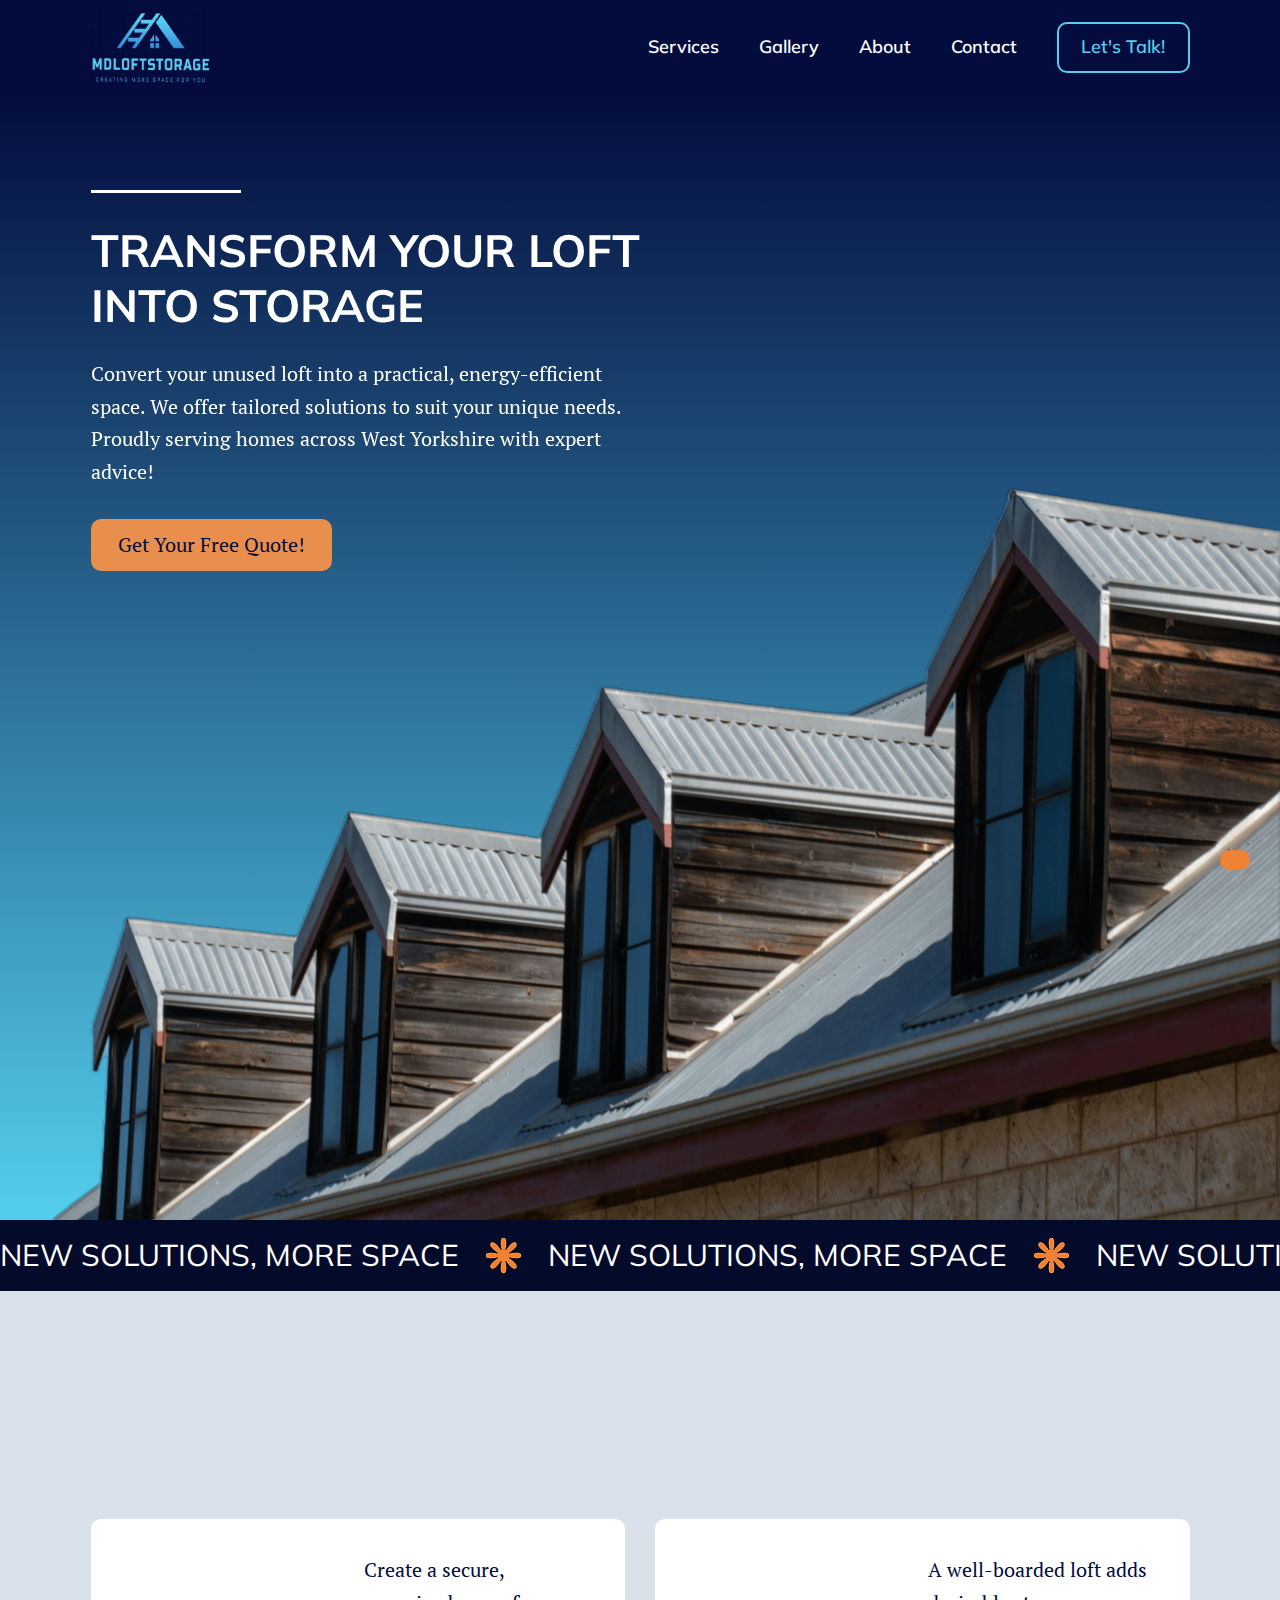
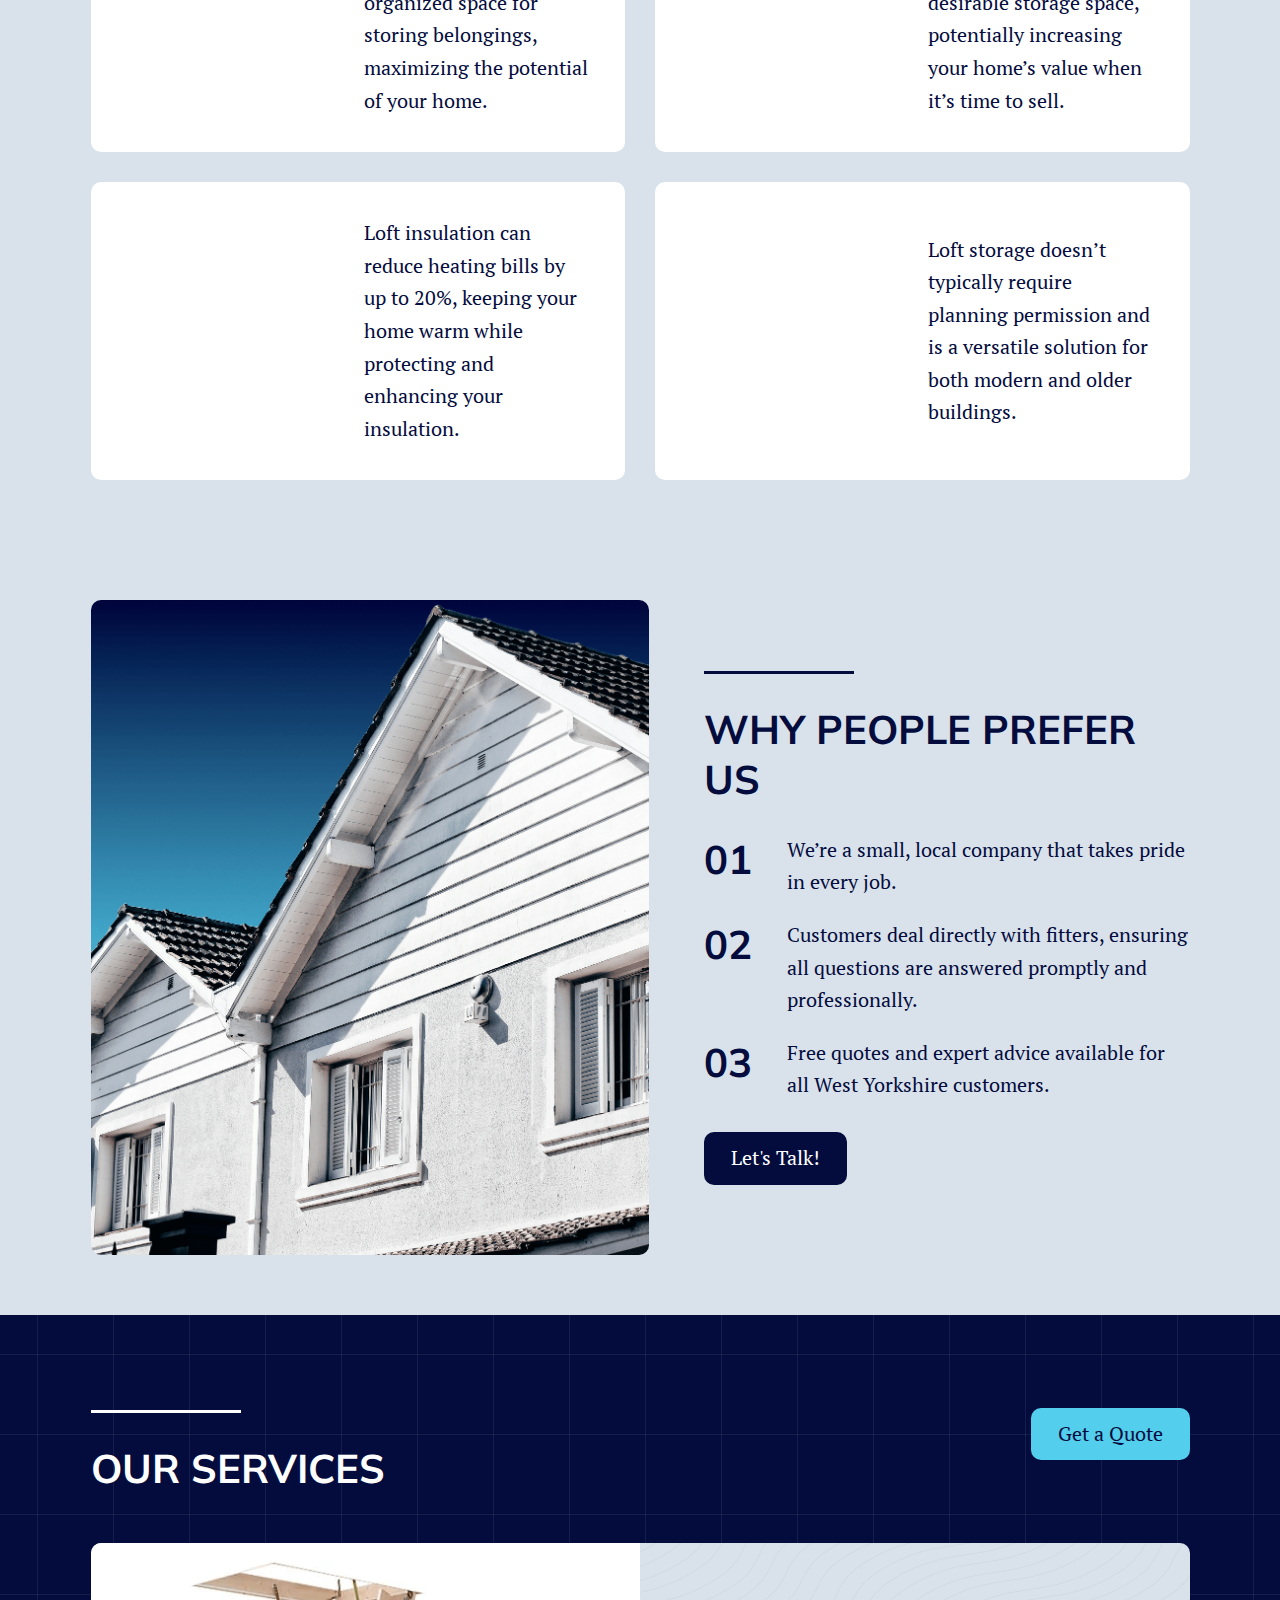
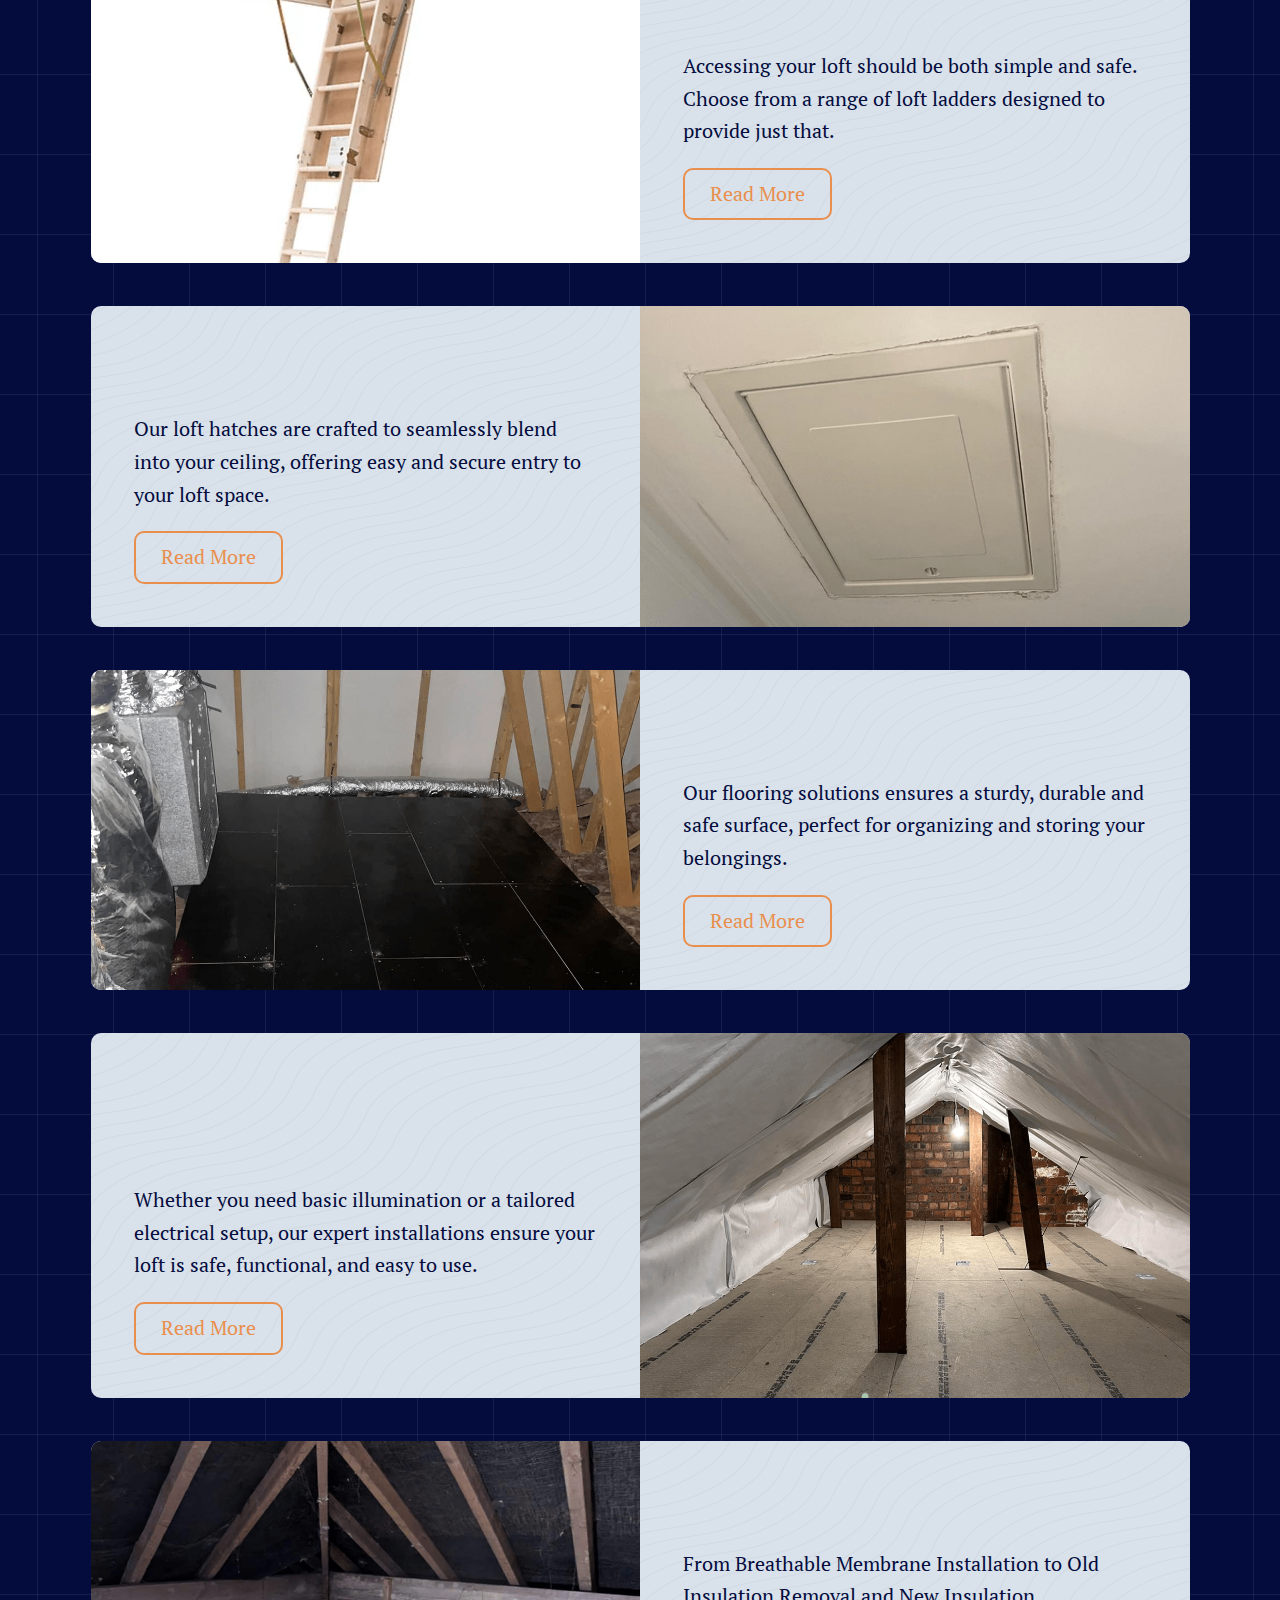
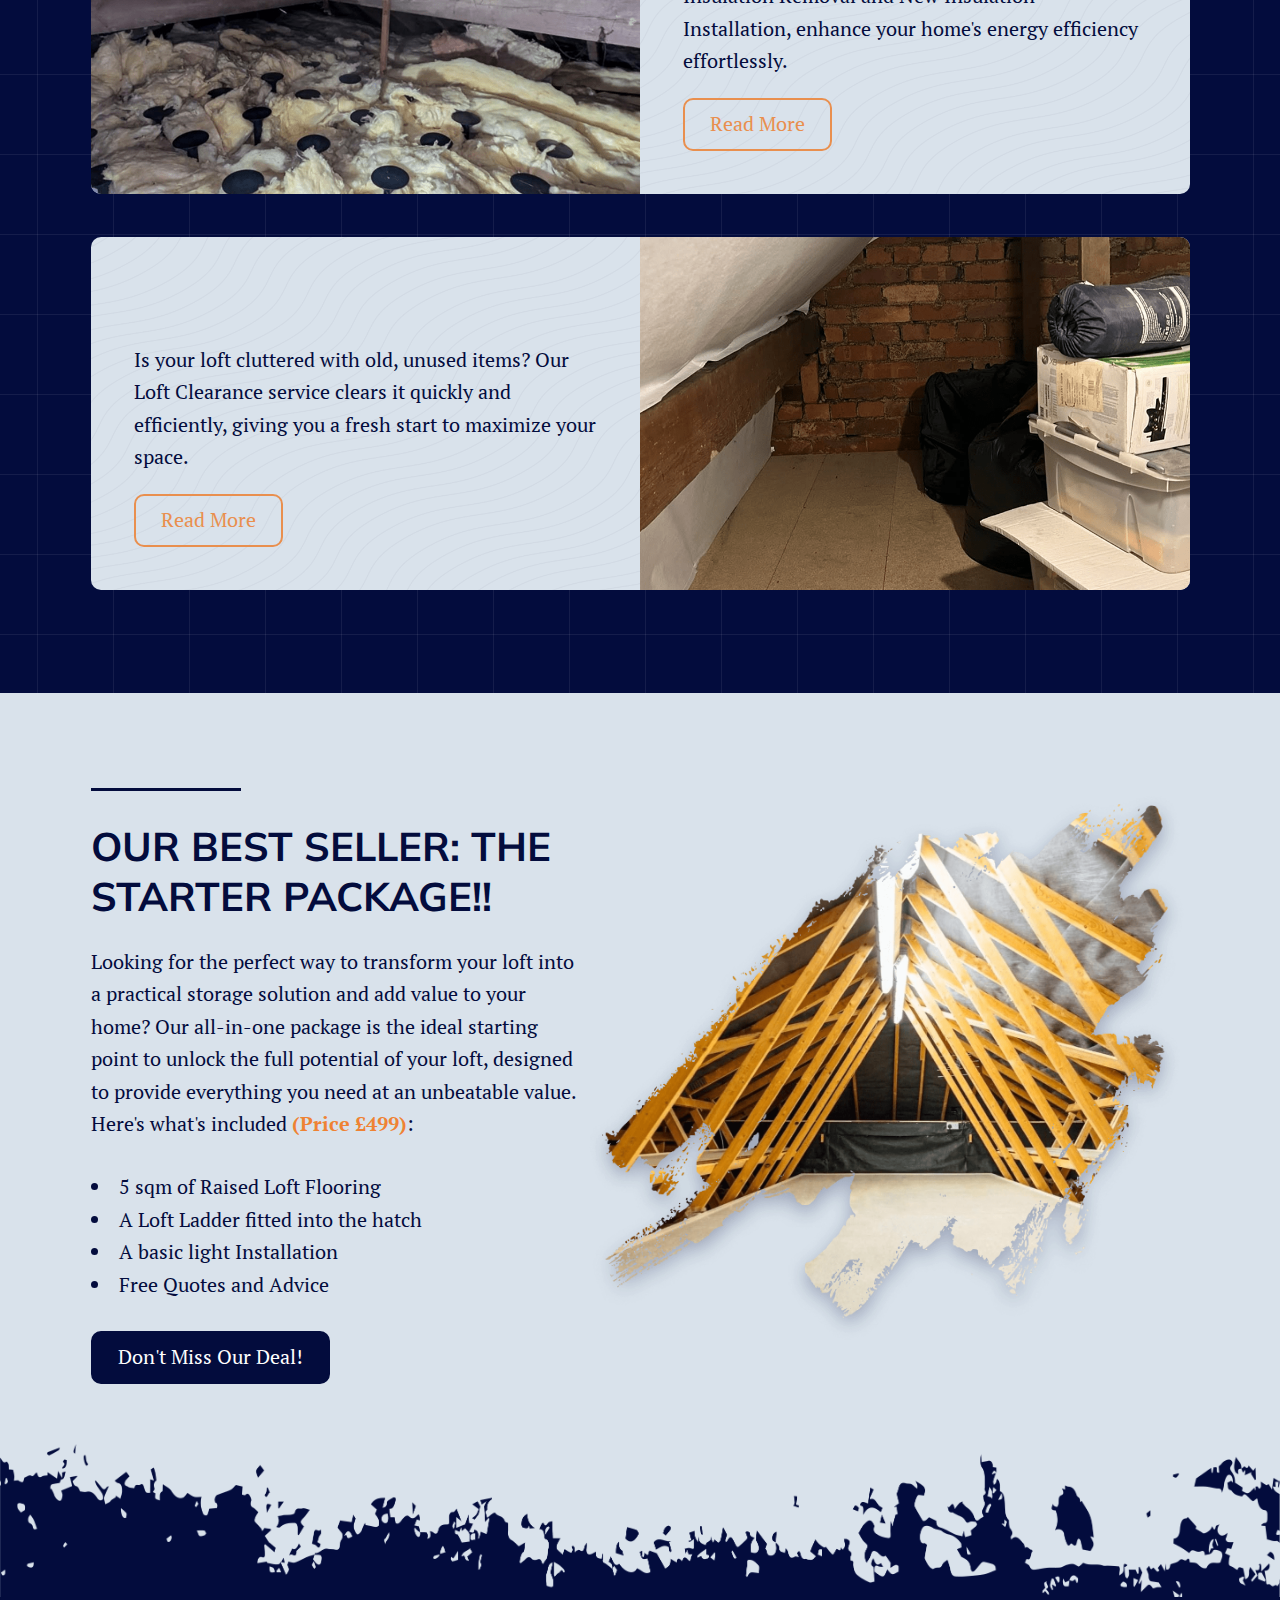
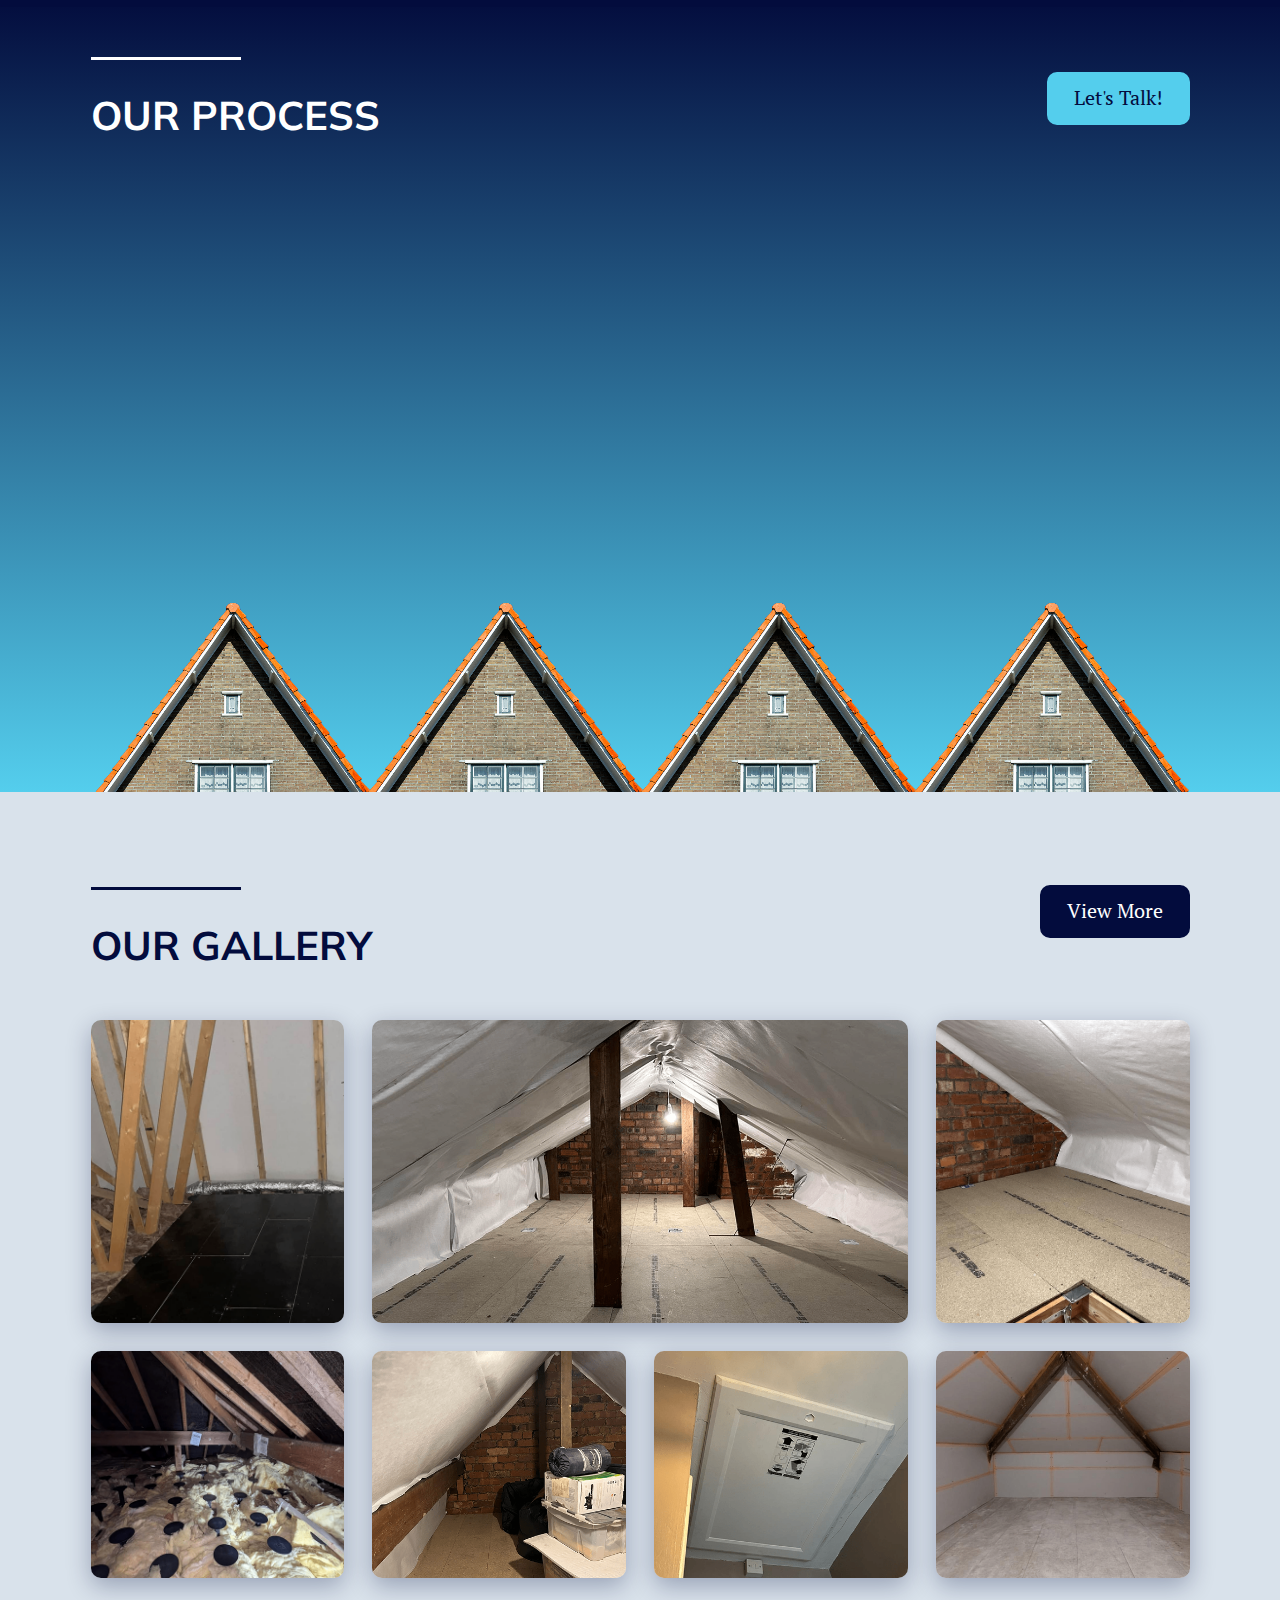
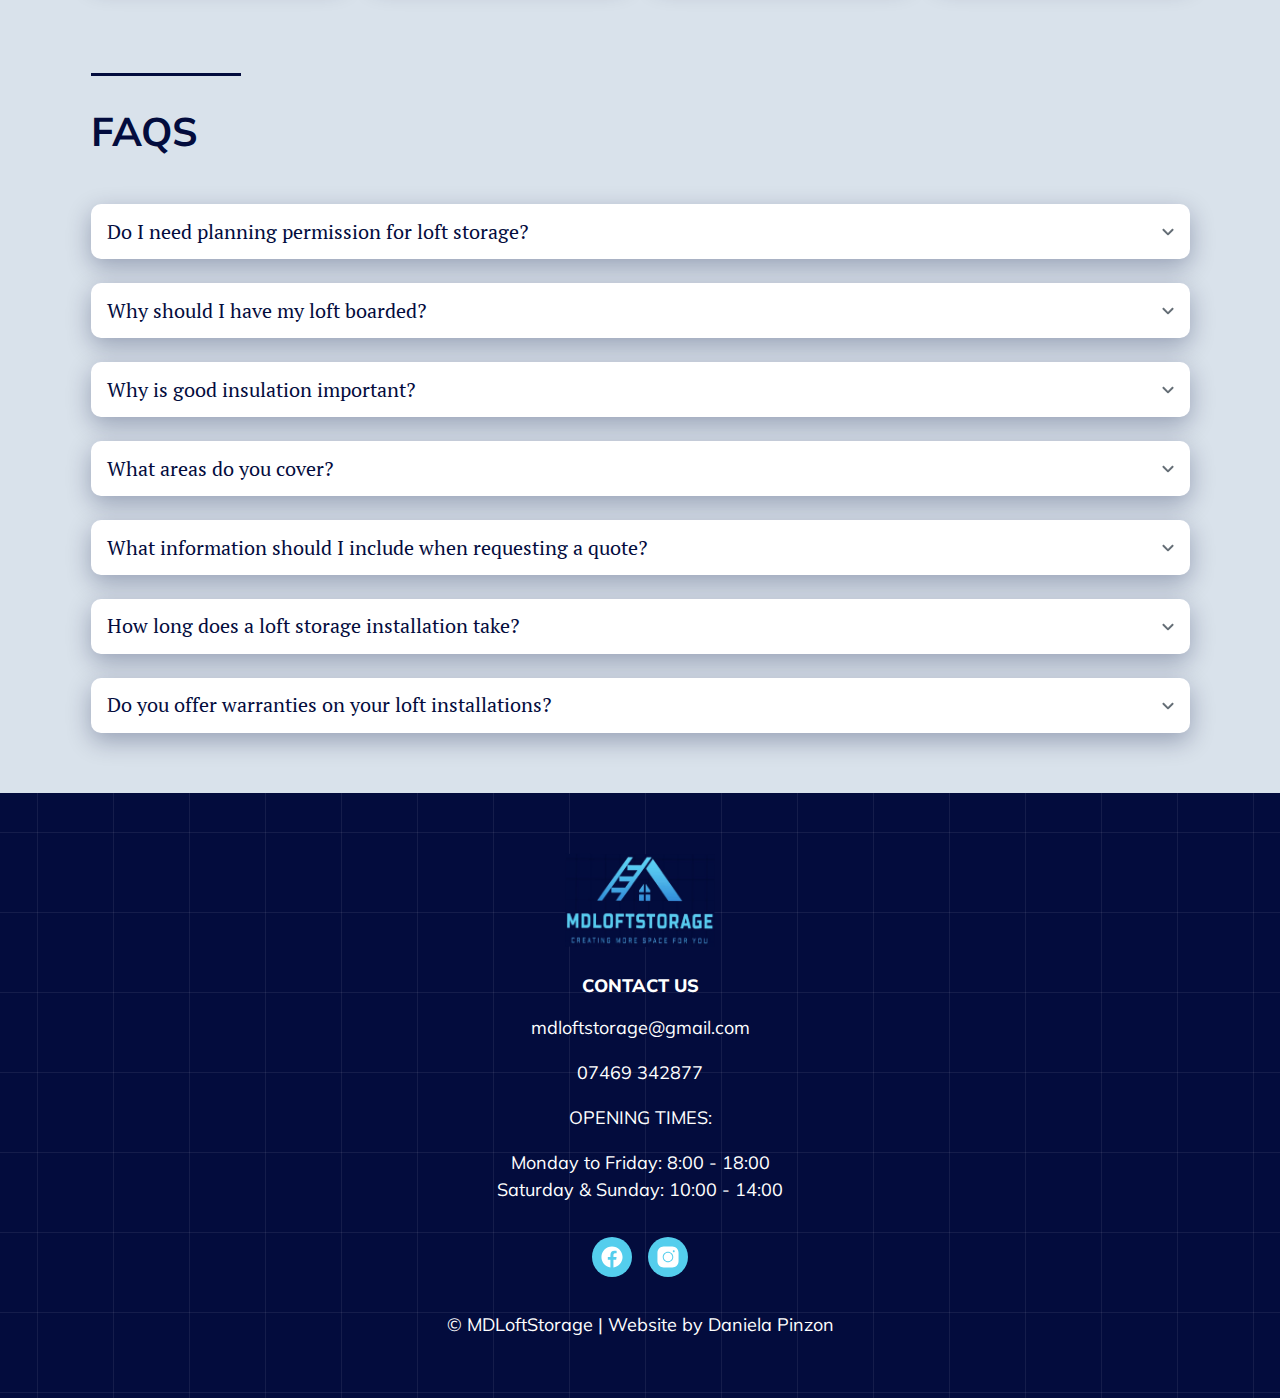
==== commit dfd0f86f: "Add interactions to the home page" ====
--- a/index.html
+++ b/index.html
@@ -24,13 +24,22 @@
     integrity="sha512-SzlrxWUlpfuzQ+pcUCosxcglQRNAq/DZjVsC0lE40xsADsfeQoEypE+enwcOiGjk/bSuGGKHEyjSoQ1zVisanQ=="
     crossorigin="anonymous" referrerpolicy="no-referrer" />
 
+  <!-- AOS -->
+  <link href="https://unpkg.com/aos@2.3.1/dist/aos.css" rel="stylesheet">
+  <script src="https://unpkg.com/aos@2.3.1/dist/aos.js"></script>
+  <script>
+    window.addEventListener('DOMContentLoaded', () => {
+      AOS.init()
+    })
+  </script>
+
   <!--  Styles -->
   <link rel="stylesheet" href="./styles/share.css">
   <link rel="stylesheet" href="./styles/index.css">
 
   <!--  Scripts -->
-  <script src="../scripts/share.js" defer></script>
-  <script src="../scripts/index.js" defer></script>
+  <script src="./scripts/share.js" defer></script>
+  <script src="./scripts/index.js" defer></script>
 </head>
 
 <body>
@@ -45,11 +54,11 @@
         <a class="site-nav-link" href="gallery.html">Gallery</a>
         <a class="site-nav-link" href="about.html">About</a>
         <a class="site-nav-link" href="#site-footer">Contact</a>
-        <a href="https://api.whatsapp.com/send?phone=447469342877" target="_blank"
+        <a href="https://api.whatsapp.com/send?phone=447469342877" target=" _blank"
           class="btn-secondary btn-secondary-light-blue site-nav-btn">Let's Talk!</a>
       </div>
 
-      <button id="site-nav-hamburger" class="site-nav-hamburger" aria-label="Open navigation">
+      <button id="site-nav-hamburger" class="site-nav-hamburger" aria-label="Open Navigation">
         <svg xmlns="http://www.w3.org/2000/svg" viewBox="0 0 24 24" fill="none">
           <path d="M4 18L20 18" stroke="currentColor" stroke-width="2" stroke-linecap="round"></path>
           <path d="M4 12L20 12" stroke="currentColor" stroke-width="2" stroke-linecap="round"></path>
@@ -66,7 +75,7 @@
       <a href="https://api.whatsapp.com/send?phone=447469342877" target="_blank"
         class="btn-secondary btn-secondary-light-blue mobile-site-nav-btn">Let's Talk!</a>
 
-      <button id="mobile-site-nav-close" class="mobile-site-nav-close" aria-label="Close navigation">
+      <button id="mobile-site-nav-close" class="mobile-site-nav-close" aria-label="Close Navigation">
         <svg xmlns="http://www.w3.org/2000/svg" viewBox="0 0 24 24" fill="none">
           <path d="M19 5L5 19M5.00001 5L19 19" stroke="#ffffff" stroke-width="1.5" stroke-linecap="round"
             stroke-linejoin="round"></path>
@@ -79,12 +88,15 @@
     <section class="hero-section section">
       <div class="container">
         <div class="hero-info-container">
-          <div class="upper-line-white hero-upper-line"></div>
-          <h1 class="h1 hero-h1">Transform Your Loft into storage</h1>
-          <p class="subheading hero-subheading">Convert your unused loft into a practical, energy-efficient space. We
+          <div data-aos="fade-right" data-aos-offset="0" class="upper-line-white hero-upper-line"></div>
+          <h1 data-aos="fade-up" data-aos-delay="300" data-aos-offset="0" class="h1 hero-h1">Transform Your Loft into
+            storage</h1>
+          <p data-aos="fade-up" data-aos-delay="600" data-aos-offset="0" class="subheading hero-subheading">Convert your
+            unused loft into a practical, energy-efficient space. We
             offer tailored solutions to suit your unique needs. Proudly serving homes across West Yorkshire with expert
             advice!</p>
-          <a href="https://api.whatsapp.com/send?phone=447469342877" target="_blank"
+          <a data-aos="fade-up" data-aos-delay="900" data-aos-offset="0"
+            href="https://api.whatsapp.com/send?phone=447469342877" target="_blank"
             class="btn-primary btn-primary-orange">Get Your Free Quote!</a>
         </div>
       </div>
@@ -117,11 +129,11 @@
 
     <section class="benefits-section section">
       <div class="container">
-        <div class="upper-line-dark-blue benefits-upper-line"></div>
-        <h2 class="h2">Maximize Your Loft’s Potential!</h2>
+        <div data-aos="fade-right" data-aos-offset="0" class="upper-line-dark-blue benefits-upper-line"></div>
+        <h2 data-aos="fade-up" data-aos-delay="300" data-aos-offset="0" class="h2">Maximize Your Loft’s Potential!</h2>
         <div class="benefits-container">
           <div class="benefit">
-            <div>
+            <div data-aos="fade-up" data-aos-delay="600" data-aos-easing="linear" data-aos-offset="0">
               <img class="benefit-icon" src="./images/extra-safe-icon.png" alt="Extra safe icon">
               <h3 class="h4 benefit-title">Extra Safe Storage</h3>
             </div>
@@ -131,7 +143,7 @@
           </div>
 
           <div class="benefit">
-            <div>
+            <div data-aos="fade-up" data-aos-delay="600" data-aos-easing="linear" data-aos-offset="0">
               <img class="benefit-icon" src="./images/property-value-icon.png" alt="Increase property value icon">
               <h3 class="h4 benefit-title">Increase Property Value</h3>
             </div>
@@ -141,7 +153,7 @@
           </div>
 
           <div class="benefit">
-            <div>
+            <div data-aos="fade-up" data-aos-delay="600" data-aos-easing="linear" data-aos-offset="0">
               <img class="benefit-icon" src="./images/savings-icon.png" alt="Savings icon">
               <h3 class="h4 benefit-title">Energy Efficiency and Savings</h3>
             </div>
@@ -151,7 +163,7 @@
           </div>
 
           <div class="benefit">
-            <div>
+            <div data-aos="fade-up" data-aos-delay="600" data-aos-easing="linear" data-aos-offset="0">
               <img class="benefit-icon" src="./images/hassle-free-icon.png" alt="Hassle-free icon">
               <h3 class="h4 benefit-title">Hassle-Free Installation</h3>
             </div>
@@ -206,8 +218,8 @@
 
     </section>
 
-    <section class="services-section section">
-      <div class="container">
+    <section class="services-section section" style="overflow-x: hidden;">
+      <div class=" container">
         <div class="services-header">
           <div>
             <div class="upper-line-white services-upper-line"></div>
@@ -223,7 +235,7 @@
                 alt="Sturdy loft ladder providing safe and easy access to attic space">
             </div>
             <div class="service-description">
-              <h3 class="h3">
+              <h3 data-aos="fade-left" data-aos-offset="150" class="h3">
                 Loft Ladders
               </h3>
               <p class="subheading service-subheading">Accessing your loft should be both simple and safe. Choose from
@@ -237,7 +249,7 @@
               <img src="./images/our-services-2.png" alt="Loft hatch providing secure and easy access to attic storage">
             </div>
             <div class="service-description">
-              <h3 class="h3">
+              <h3 data-aos="fade-right" data-aos-offset="150" class="h3">
                 Loft Hatches
               </h3>
               <p class="subheading service-subheading">Our loft hatches are crafted to seamlessly blend into your
@@ -251,7 +263,7 @@
                 alt="Loft flooring installed for safe, durable, and efficient attic storage">
             </div>
             <div class="service-description">
-              <h3 class="h3">
+              <h3 data-aos="fade-left" data-aos-offset="150" class="h3">
                 Loft Flooring
               </h3>
               <p class="subheading service-subheading">Our flooring solutions ensures a sturdy, durable and safe
@@ -265,7 +277,7 @@
                 alt="Loft lights and electrical fittings for a bright and functional attic space">
             </div>
             <div class="service-description">
-              <h3 class="h3">
+              <h3 data-aos="fade-right" data-aos-offset="150" class="h3">
                 Loft Lights & Electrical Fittings
               </h3>
               <p class="subheading service-subheading">Whether you need basic illumination or a tailored electrical
@@ -279,7 +291,7 @@
                 alt="Insulation upgrades for improved energy efficiency and loft warmth">
             </div>
             <div class="service-description">
-              <h3 class="h3">
+              <h3 data-aos="fade-left" data-aos-offset="150" class="h3">
                 Insulation Upgrades
               </h3>
               <p class="subheading service-subheading">From Breathable Membrane Installation to Old Insulation Removal
@@ -293,7 +305,7 @@
                 alt="Organized loft storage with neatly packed boxes for efficient space use">
             </div>
             <div class="service-description">
-              <h3 class="h3">
+              <h3 data-aos="fade-right" data-aos-offset="150" class="h3">
                 Loft Clearance
               </h3>
               <p class="subheading service-subheading">Is your loft cluttered with old, unused items? Our Loft
@@ -350,21 +362,21 @@
             class="btn-primary btn-primary-light-blue md-and-lg-screen-btn">Let's Talk!</a>
         </div>
         <div class="process-steps">
-          <div class="process-step">
+          <div data-aos="flip-left" data-aos-offset="250" class="process-step">
             <div class="process-step-number h2">01</div>
             <p class="subheading">Contact us for a quote! Include your name, contact details, area size, desired
               services,
               and any photos or details you can provide.</p>
           </div>
-          <div class="process-step">
+          <div data-aos="flip-left" data-aos-delay="300" data-aos-offset="250" class="process-step">
             <div class="process-step-number h2">02</div>
             <p class="subheading">We inspect your loft, providing a valid quote for 14 days.</p>
           </div>
-          <div class="process-step">
+          <div data-aos="flip-left" data-aos-delay="600" data-aos-offset="250" class="process-step">
             <div class="process-step-number h2">03</div>
             <p class="subheading">Schedule the installation date. Ensure the loft is clear before our visit.</p>
           </div>
-          <div class="process-step">
+          <div data-aos="flip-left" data-aos-delay="900" data-aos-offset="250" class="process-step">
             <div class="process-step-number h2">04</div>
             <p class="subheading">We arrive, protect your home with drop sheets, and complete the installation as
               agreed.</p>
@@ -421,7 +433,7 @@
             <img class="gallery-img" src="./images/gallery-home-7.png" alt="Spacious and well-finished loft storage">
           </div>
         </div>
-        <div class="small-screen-btn-container "><a href="gallery.html"
+        <div class="small-screen-btn-container "><a aria-label="View Our Gallery" href="gallery.html"
             class=" btn-primary btn-primary-dark-blue small-screen-btn" style="margin-top: 40px;">View More</a>
         </div>
       </div>
@@ -589,7 +601,8 @@
   </footer>
   <!-- whatsapp button -->
   <div class="whatsapp-container">
-    <a href="https://api.whatsapp.com/send?phone=447469342877" target="_blank" class="whatsapp-btn">
+    <a aria-label="Chat on WhatsApp" href="https://api.whatsapp.com/send?phone=447469342877" target="_blank"
+      class="whatsapp-btn">
       <i class="fa-brands fa-whatsapp"></i>
     </a>
   </div>
--- a/styles/share.css
+++ b/styles/share.css
@@ -304,8 +304,15 @@
 .site-nav-hamburger {
   width: 50px;
   padding: 10px;
+  margin-left: auto;
   display: none;
   color: var(--white);
+  transition: transform 0.1s ease-in-out;
+  order: 1;
+}
+
+.show-mobile-nav .site-nav-hamburger {
+  transform: rotateZ(90deg);
 }
 
 .site-nav-hamburger svg {
--- a/styles/index.css
+++ b/styles/index.css
@@ -231,6 +231,11 @@
 
 .services-title {
   color: var(--white);
+  text-align: center;
+}
+
+.services-upper-line {
+  margin-top: 35px;
 }
 
 @media (max-width:555px) {
@@ -424,7 +429,8 @@
 @media (max-width:1007px) {
 
   .hero-info-container,
-  .benefits-upper-line {
+  .benefits-upper-line,
+  .services-upper-line {
     margin-top: 0;
   }
 
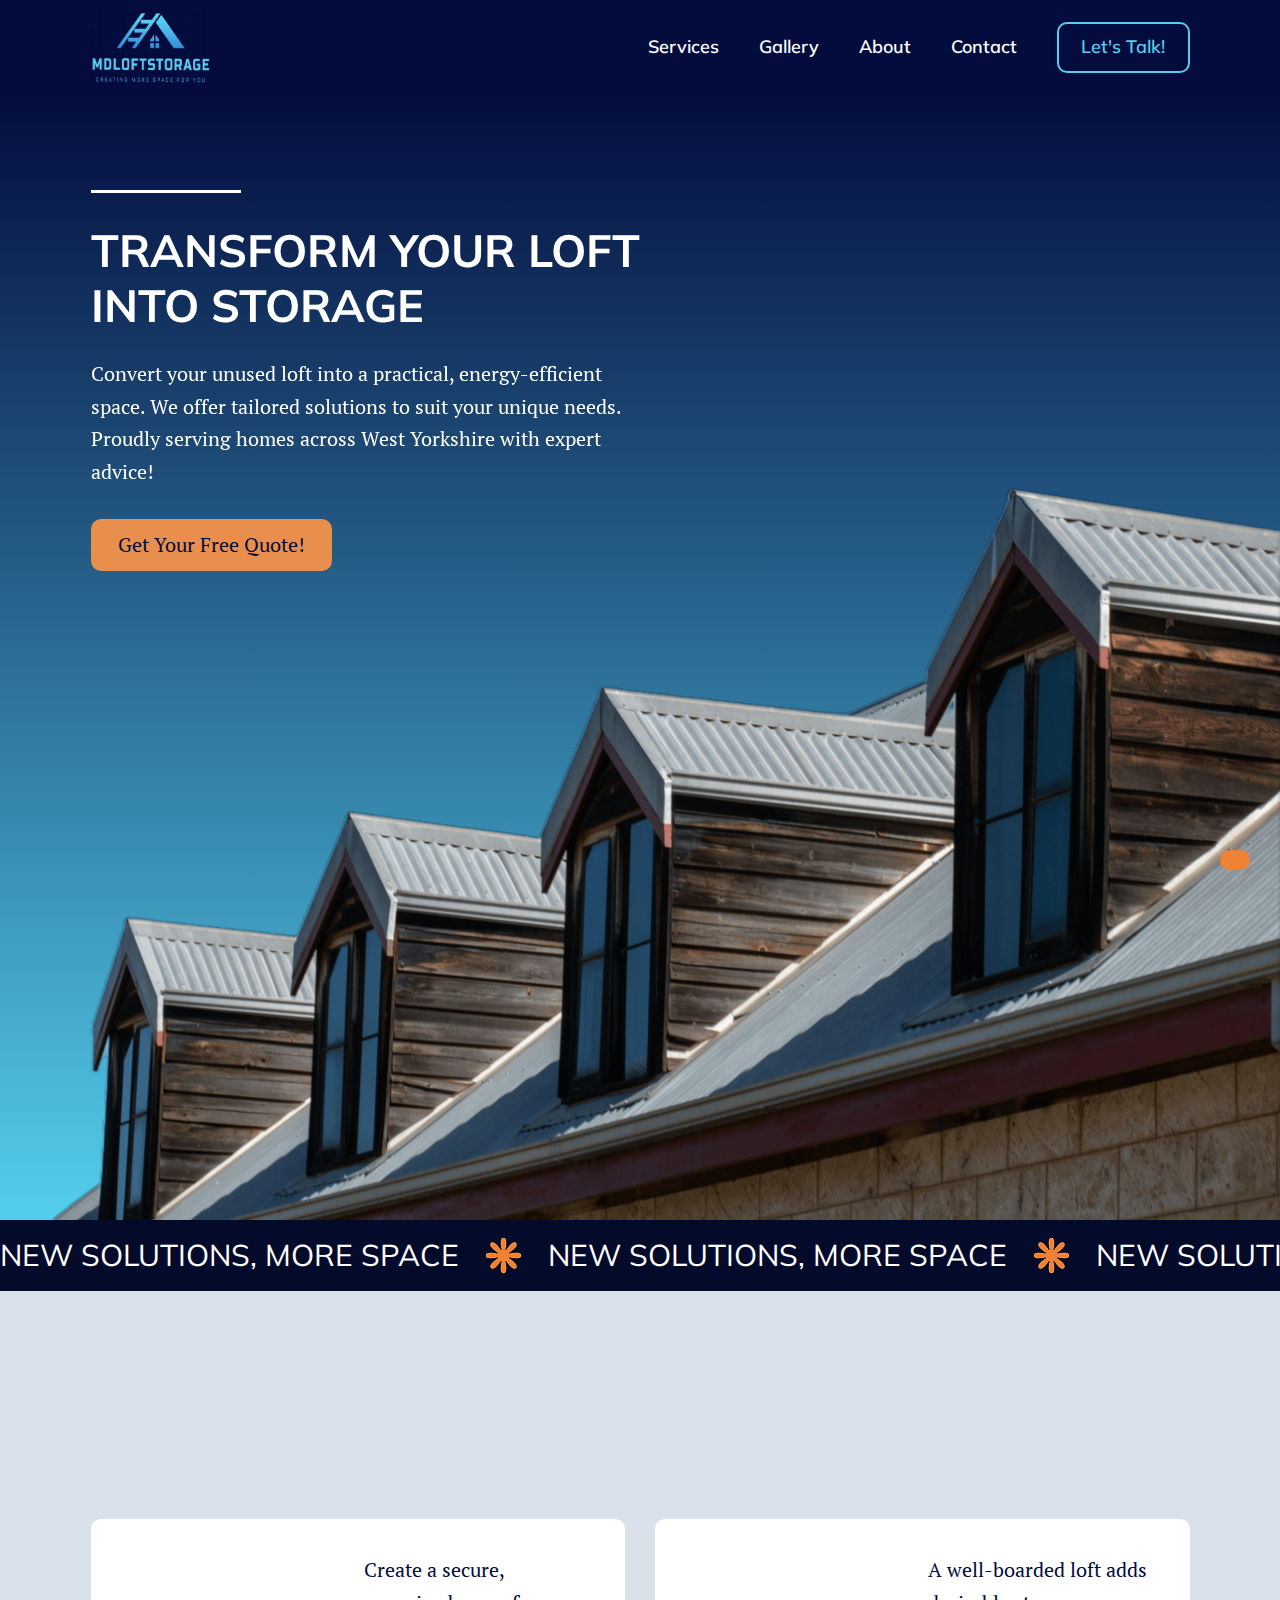
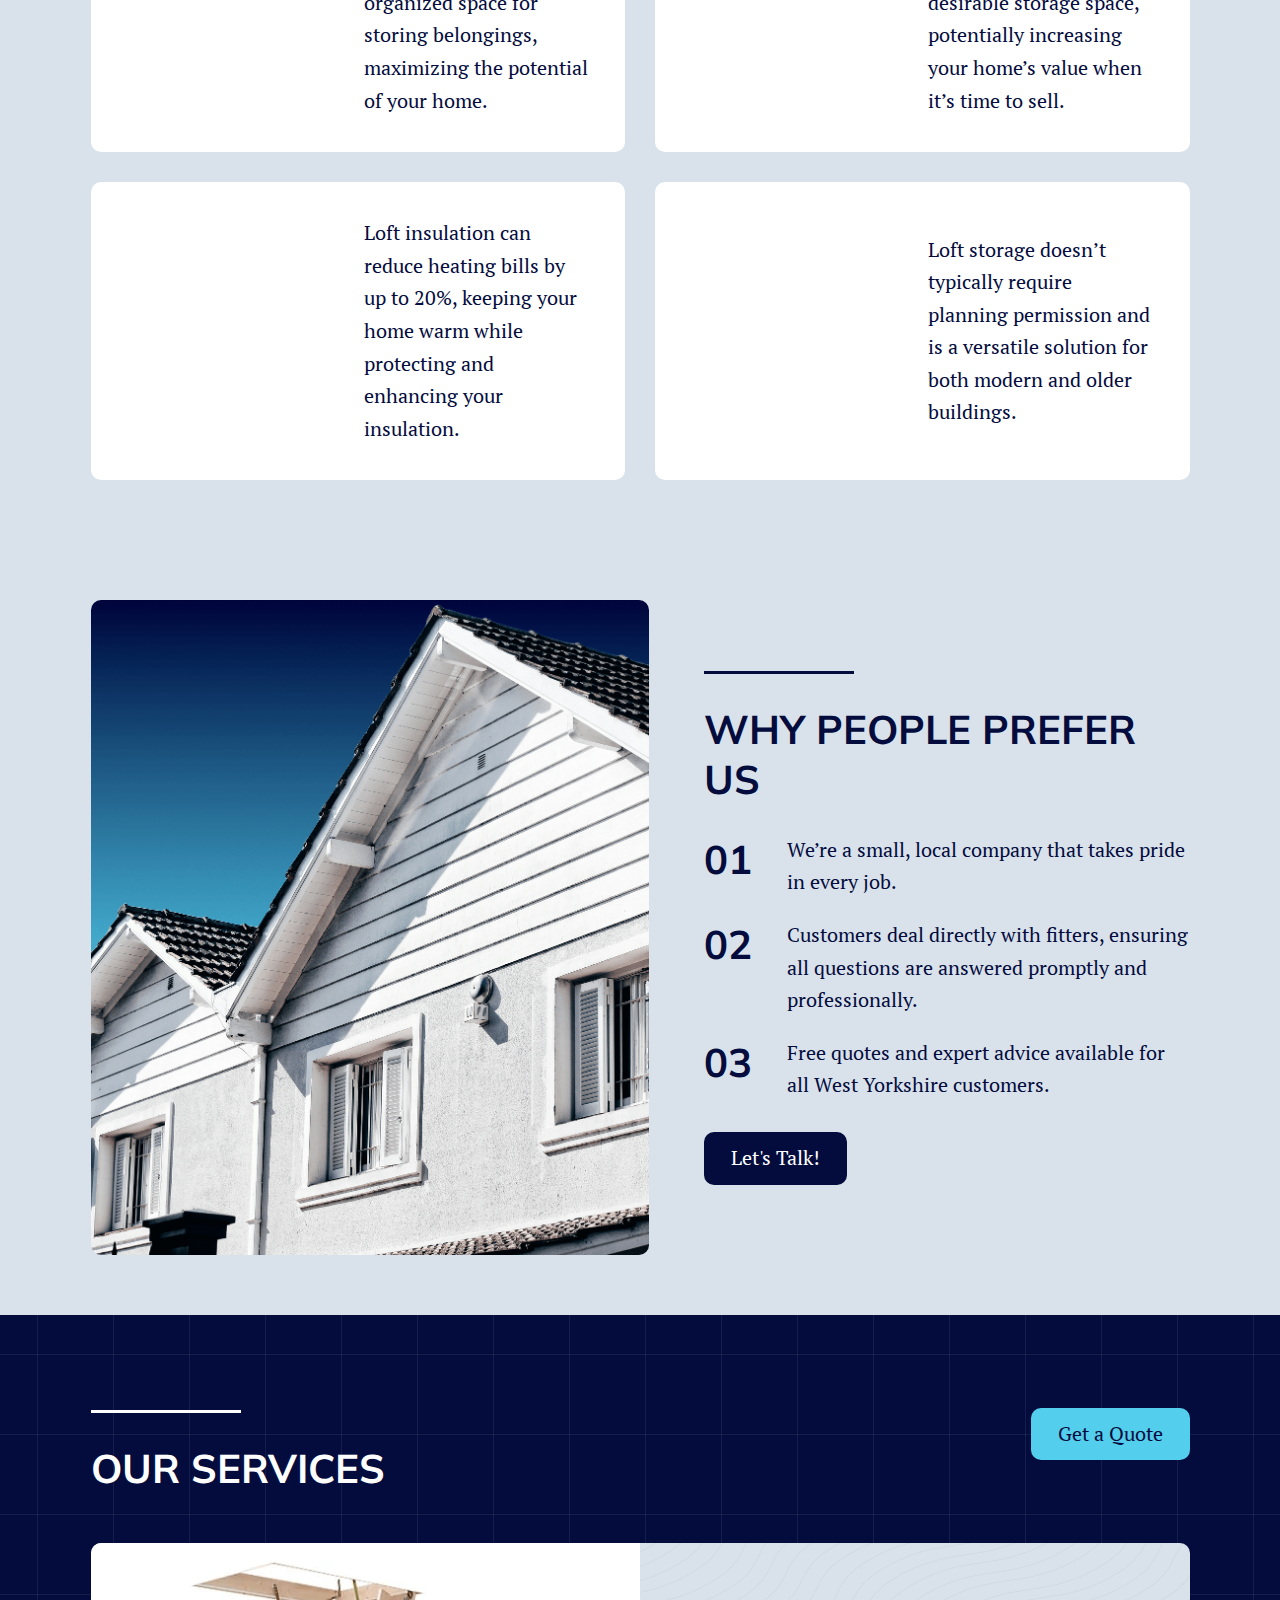
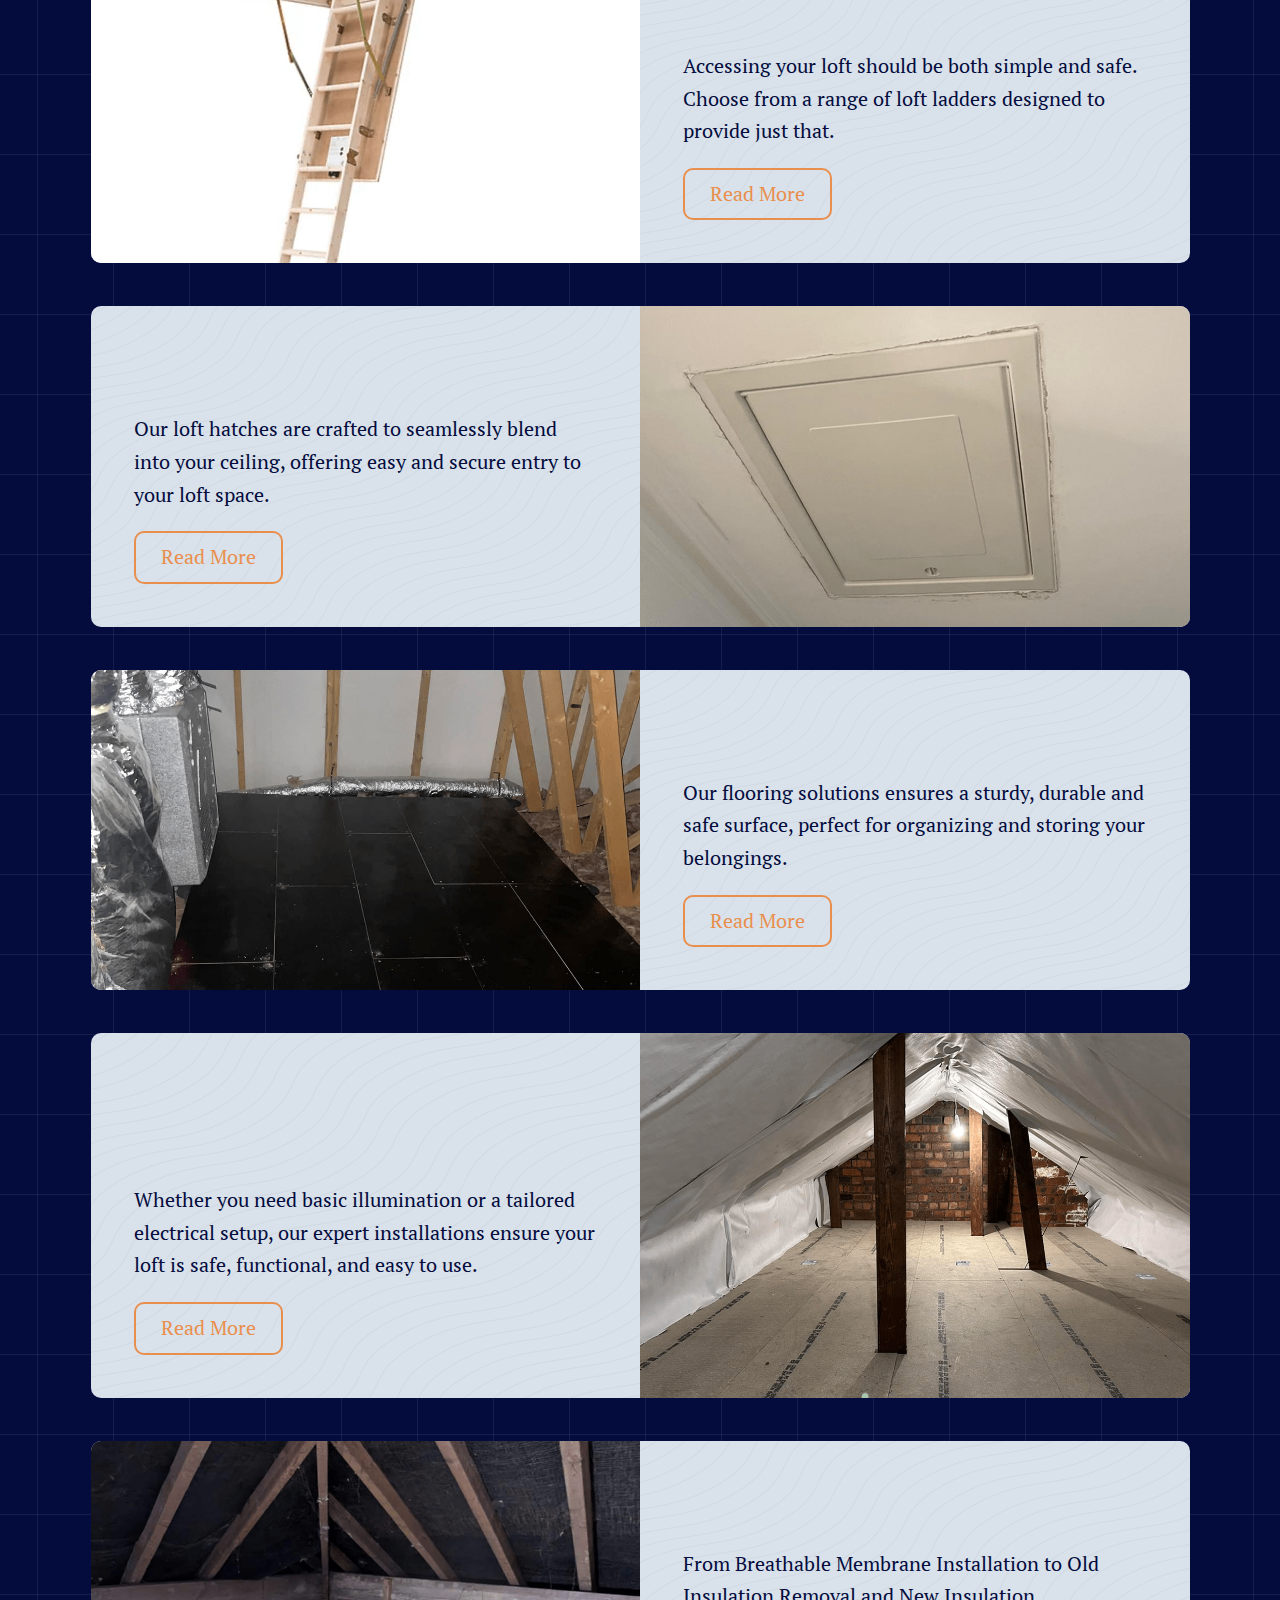
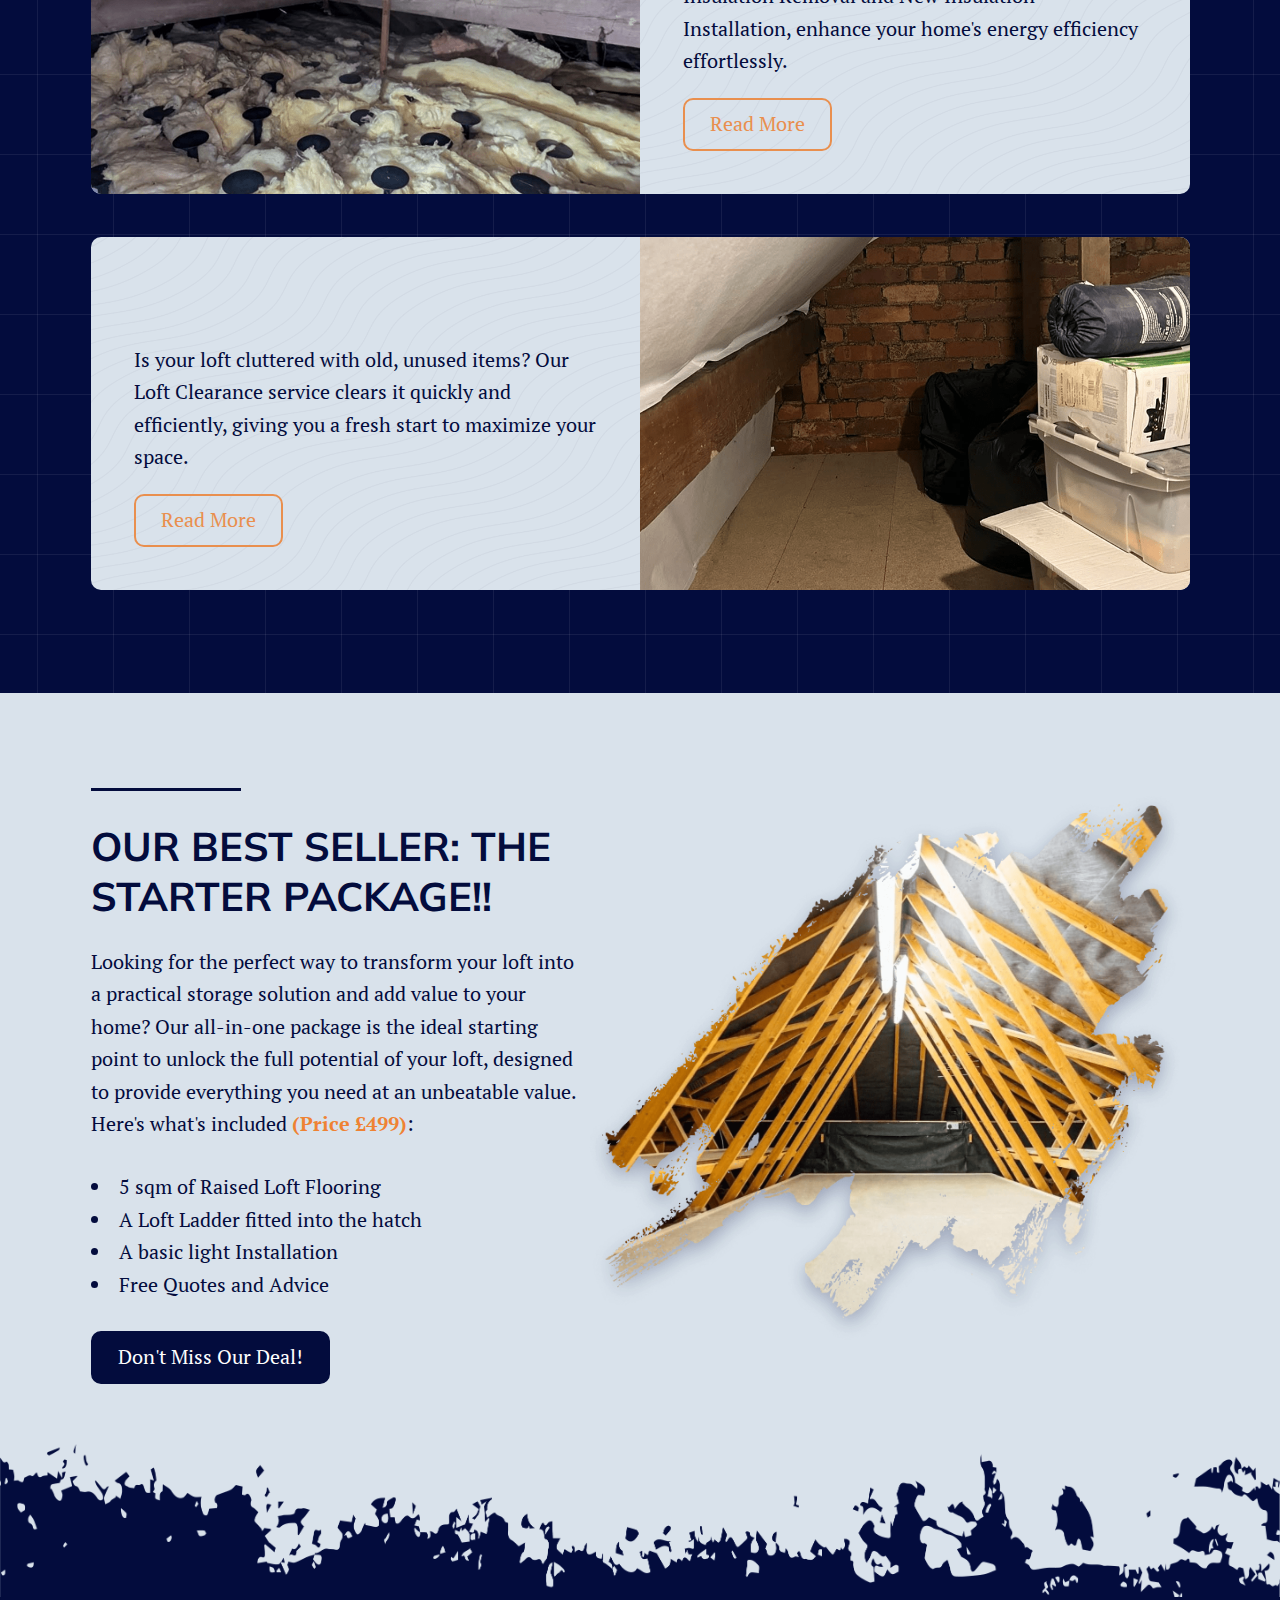
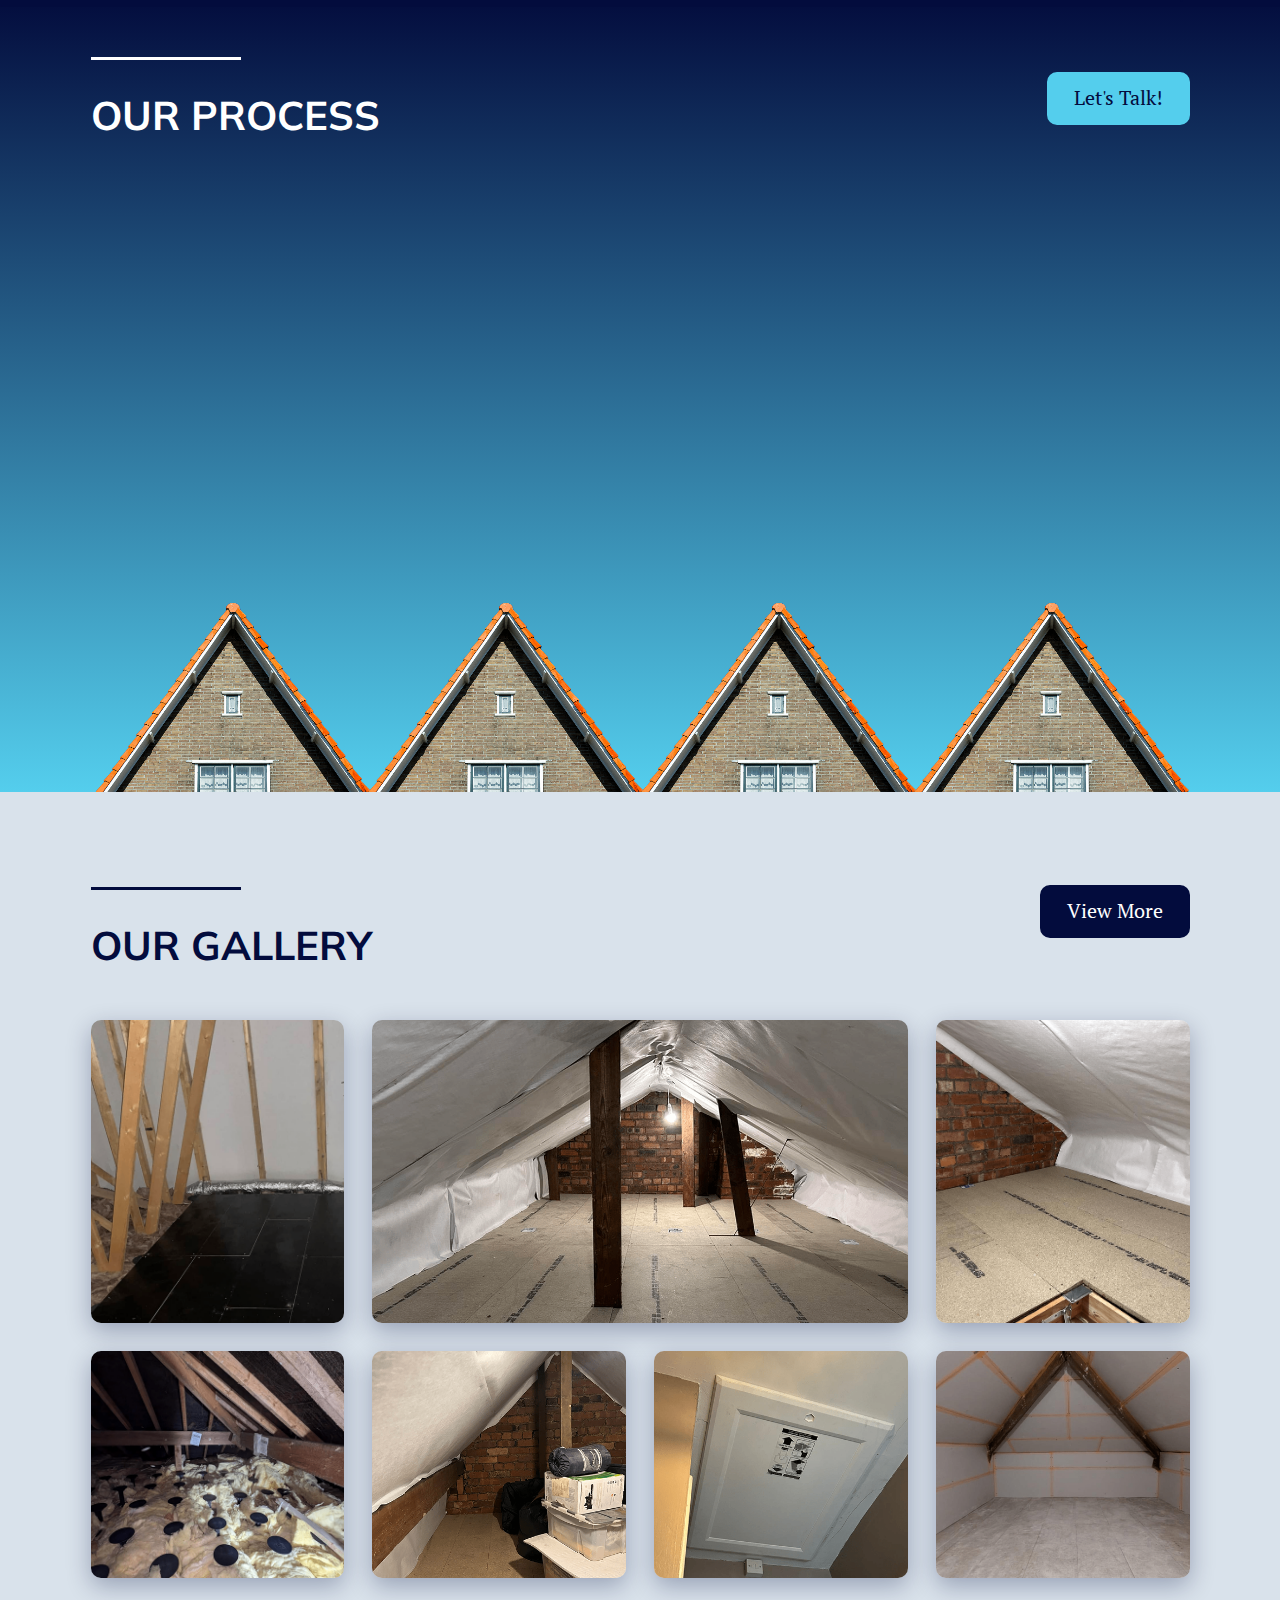
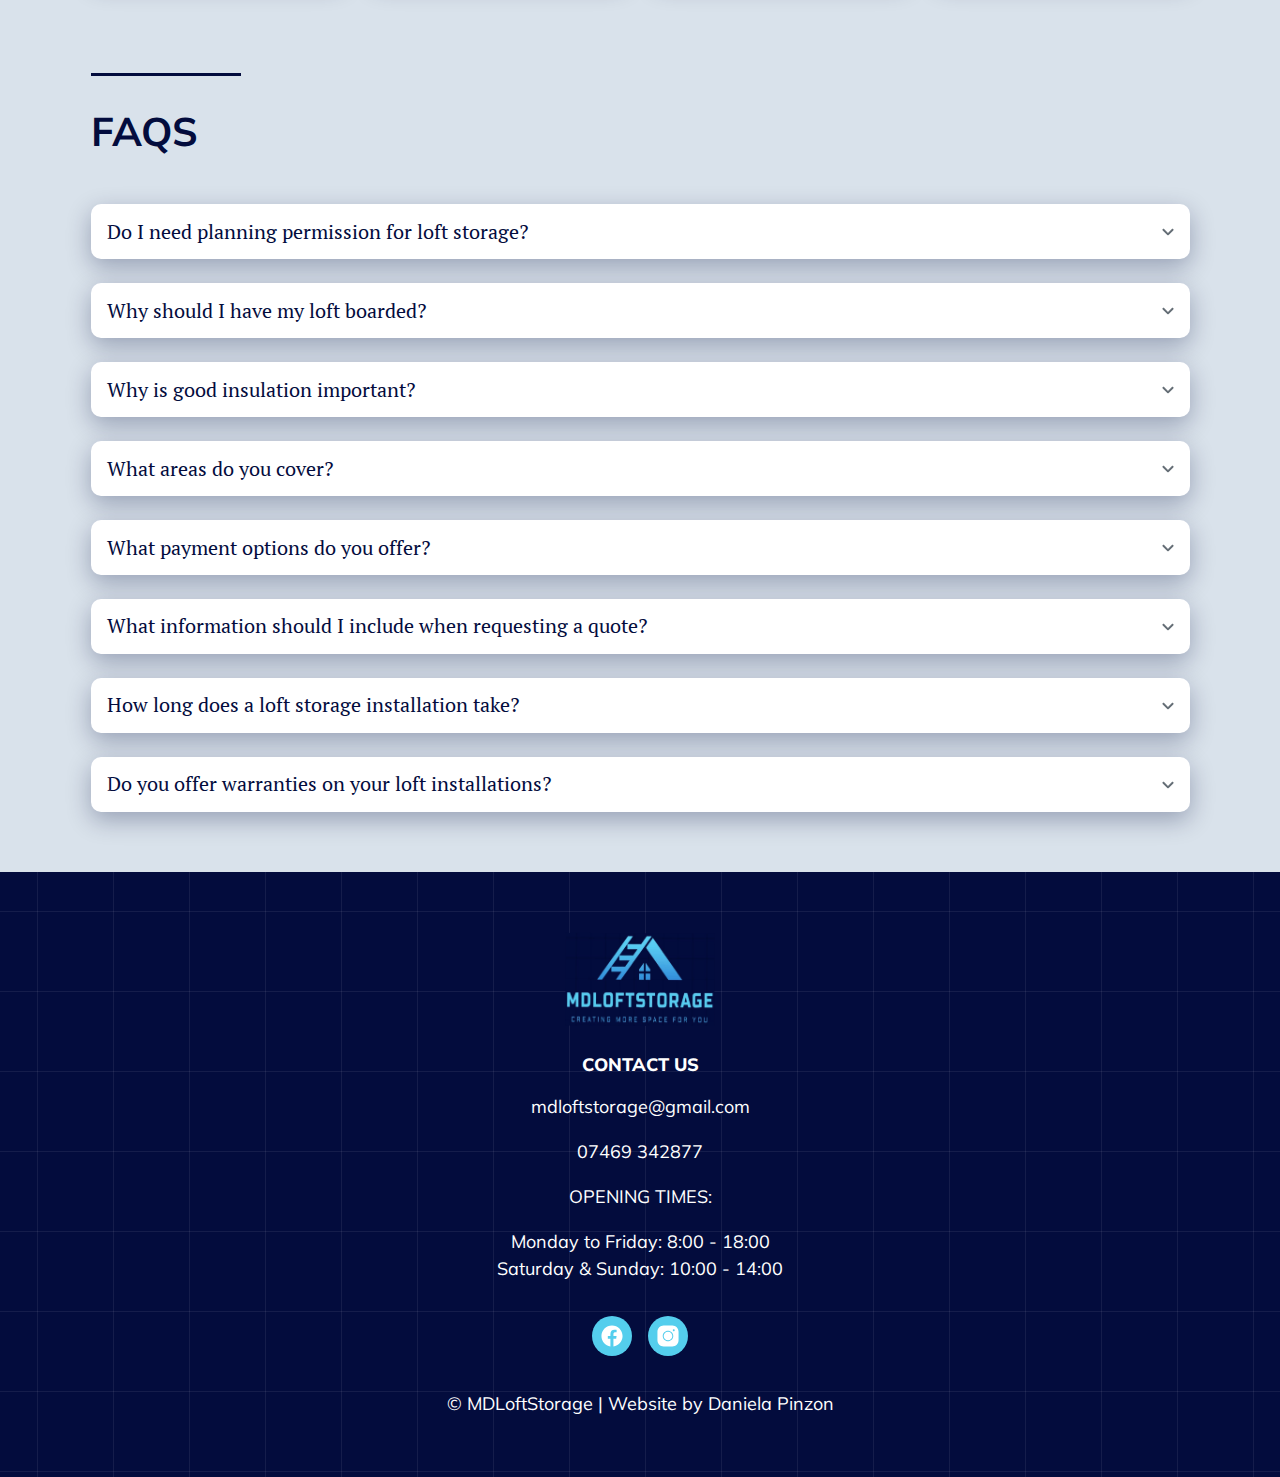
==== commit 1dfea5fc: "Add FAQ question about payment options" ====
--- a/index.html
+++ b/index.html
@@ -509,6 +509,21 @@
               <p class="subheading">We’re proud to cover all of West Yorkshire! Whether you’re in Leeds, Bradford,
                 Wakefield, or anywhere else in the region, we’re here to help with your loft ladder, lighting, and
                 storage needs. Just let us know where you’re based, and we’ll take care of the rest!</p>
+            </div>
+          </div>
+
+          <div class="faq">
+            <button class="faq-header">
+              <span class="subheading">What payment options do you offer? </span>
+              <svg class="faq-header-chevron" viewBox="0 0 12 8" fill="none" xmlns="http://www.w3.org/2000/svg">
+                <path
+                  d="M9.87498 1.00001L5.99498 4.88001L2.11498 1.00001C1.92814 0.812752 1.67449 0.70752 1.40998 0.70752C1.14546 0.70752 0.891807 0.812752 0.704976 1.00001C0.314976 1.39001 0.314976 2.02001 0.704976 2.41001L5.29498 7.00001C5.68498 7.39001 6.31498 7.39001 6.70498 7.00001L11.295 2.41001C11.685 2.02001 11.685 1.39001 11.295 1.00001C10.905 0.620005 10.265 0.610005 9.87498 1.00001Z"
+                  fill="#666F77" fill-opacity="1" />
+              </svg>
+            </button>
+            <div class="faq-body">
+              <p class="subheading">We offer flexible payment options to suit your needs. Please contact us to discuss
+                the available payment methods and find the best option for you.</p>
             </div>
           </div>
 
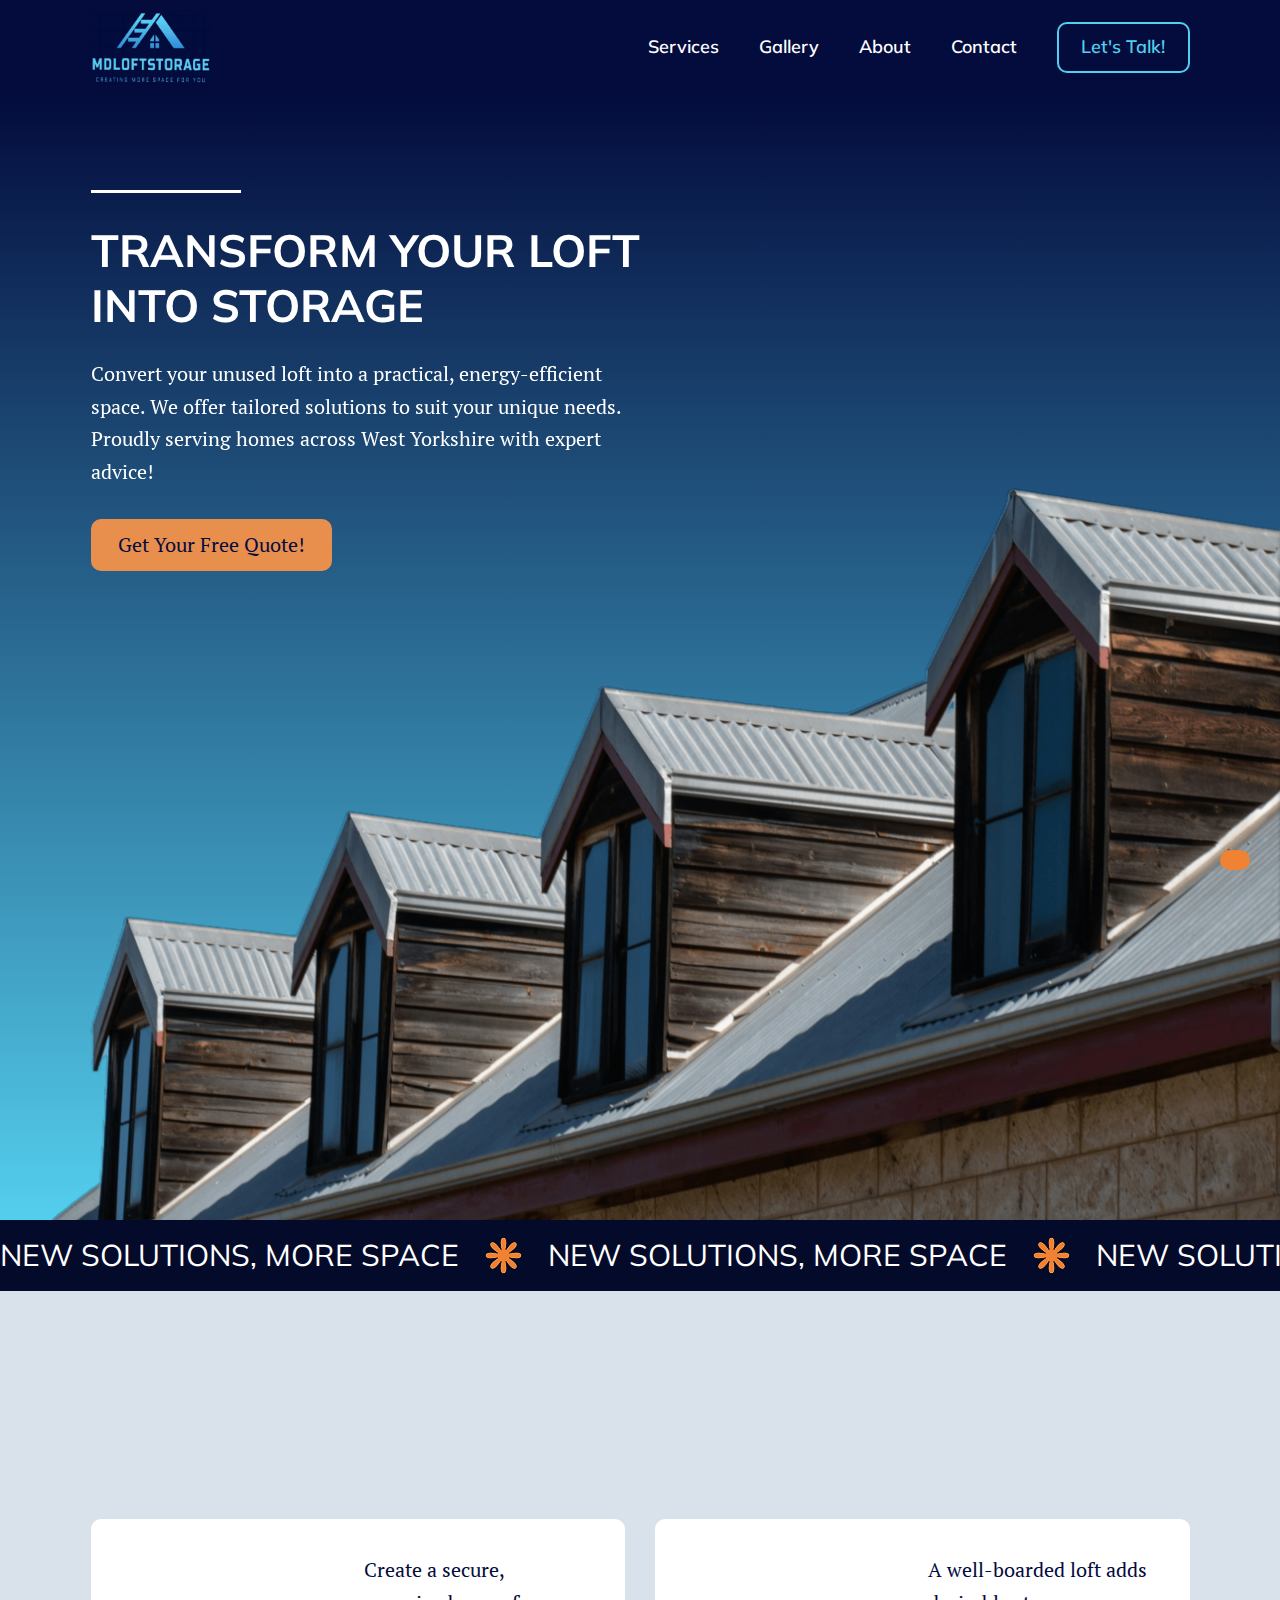
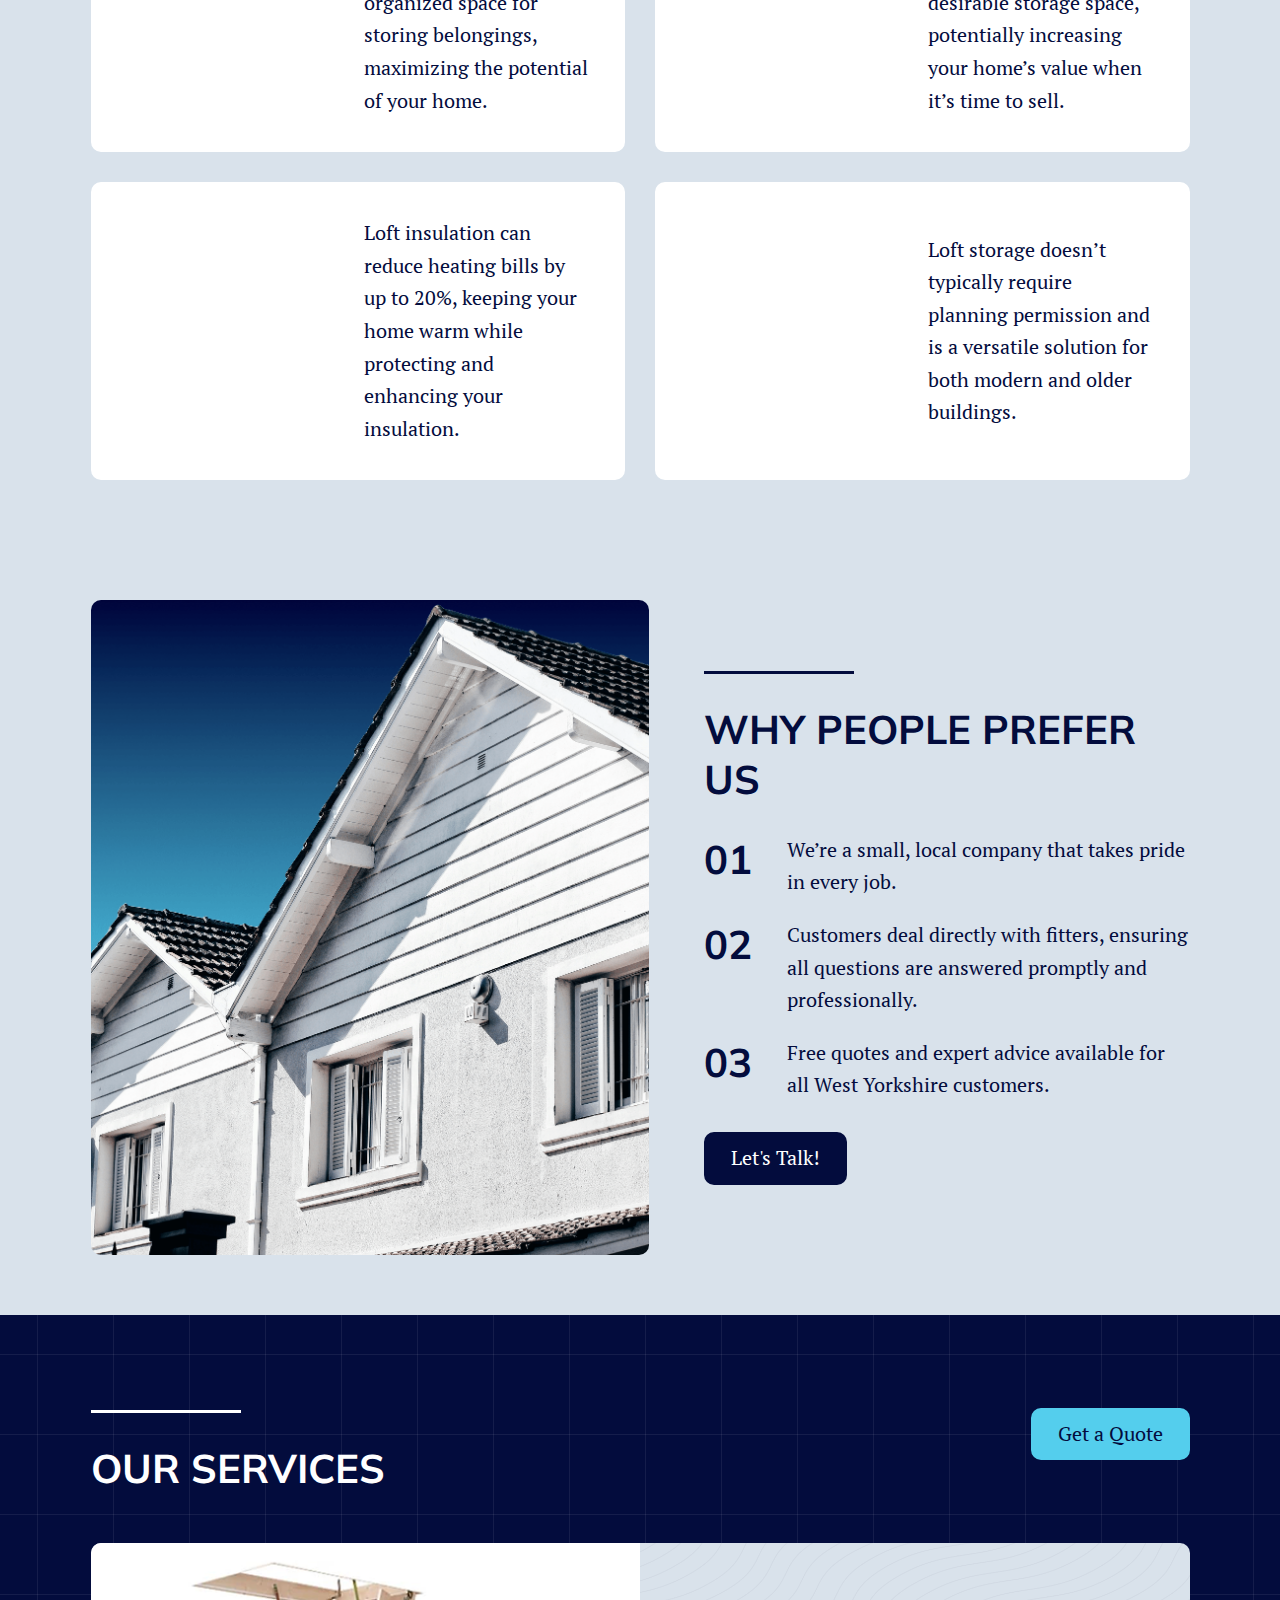
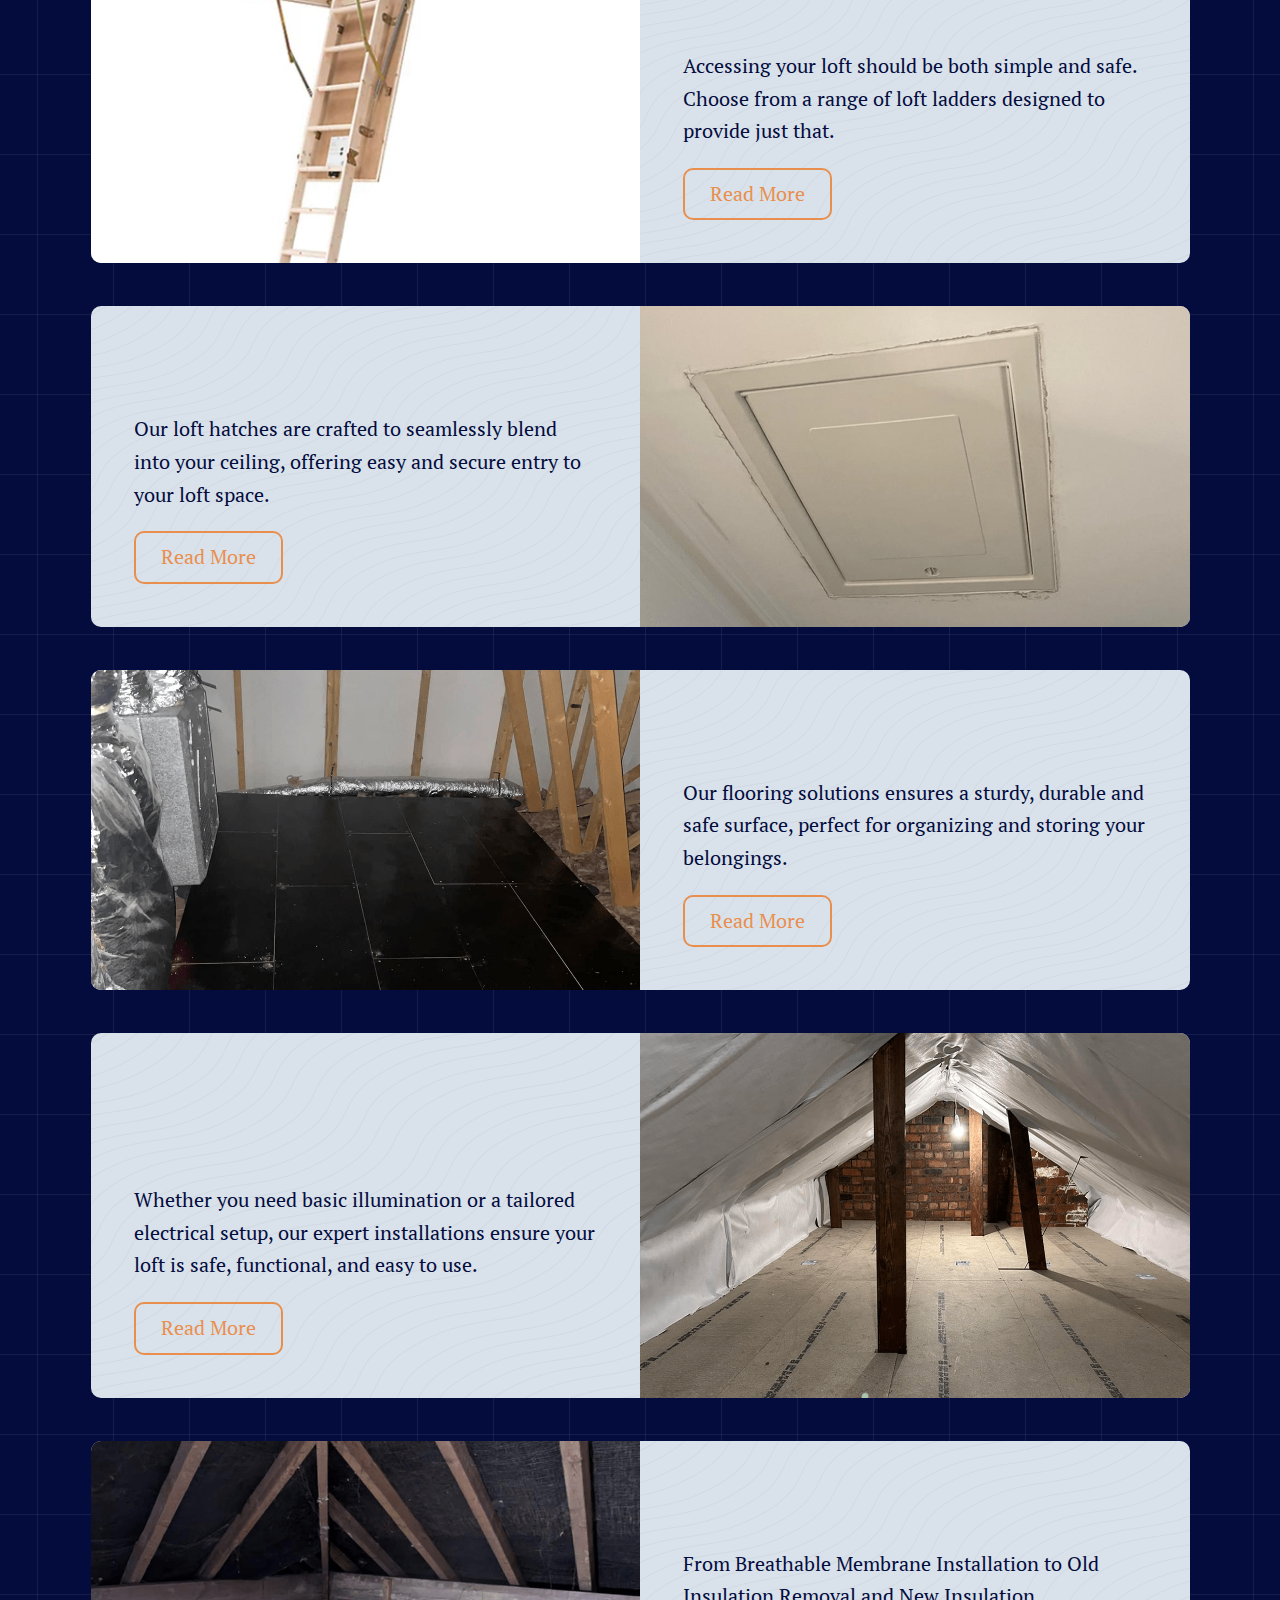
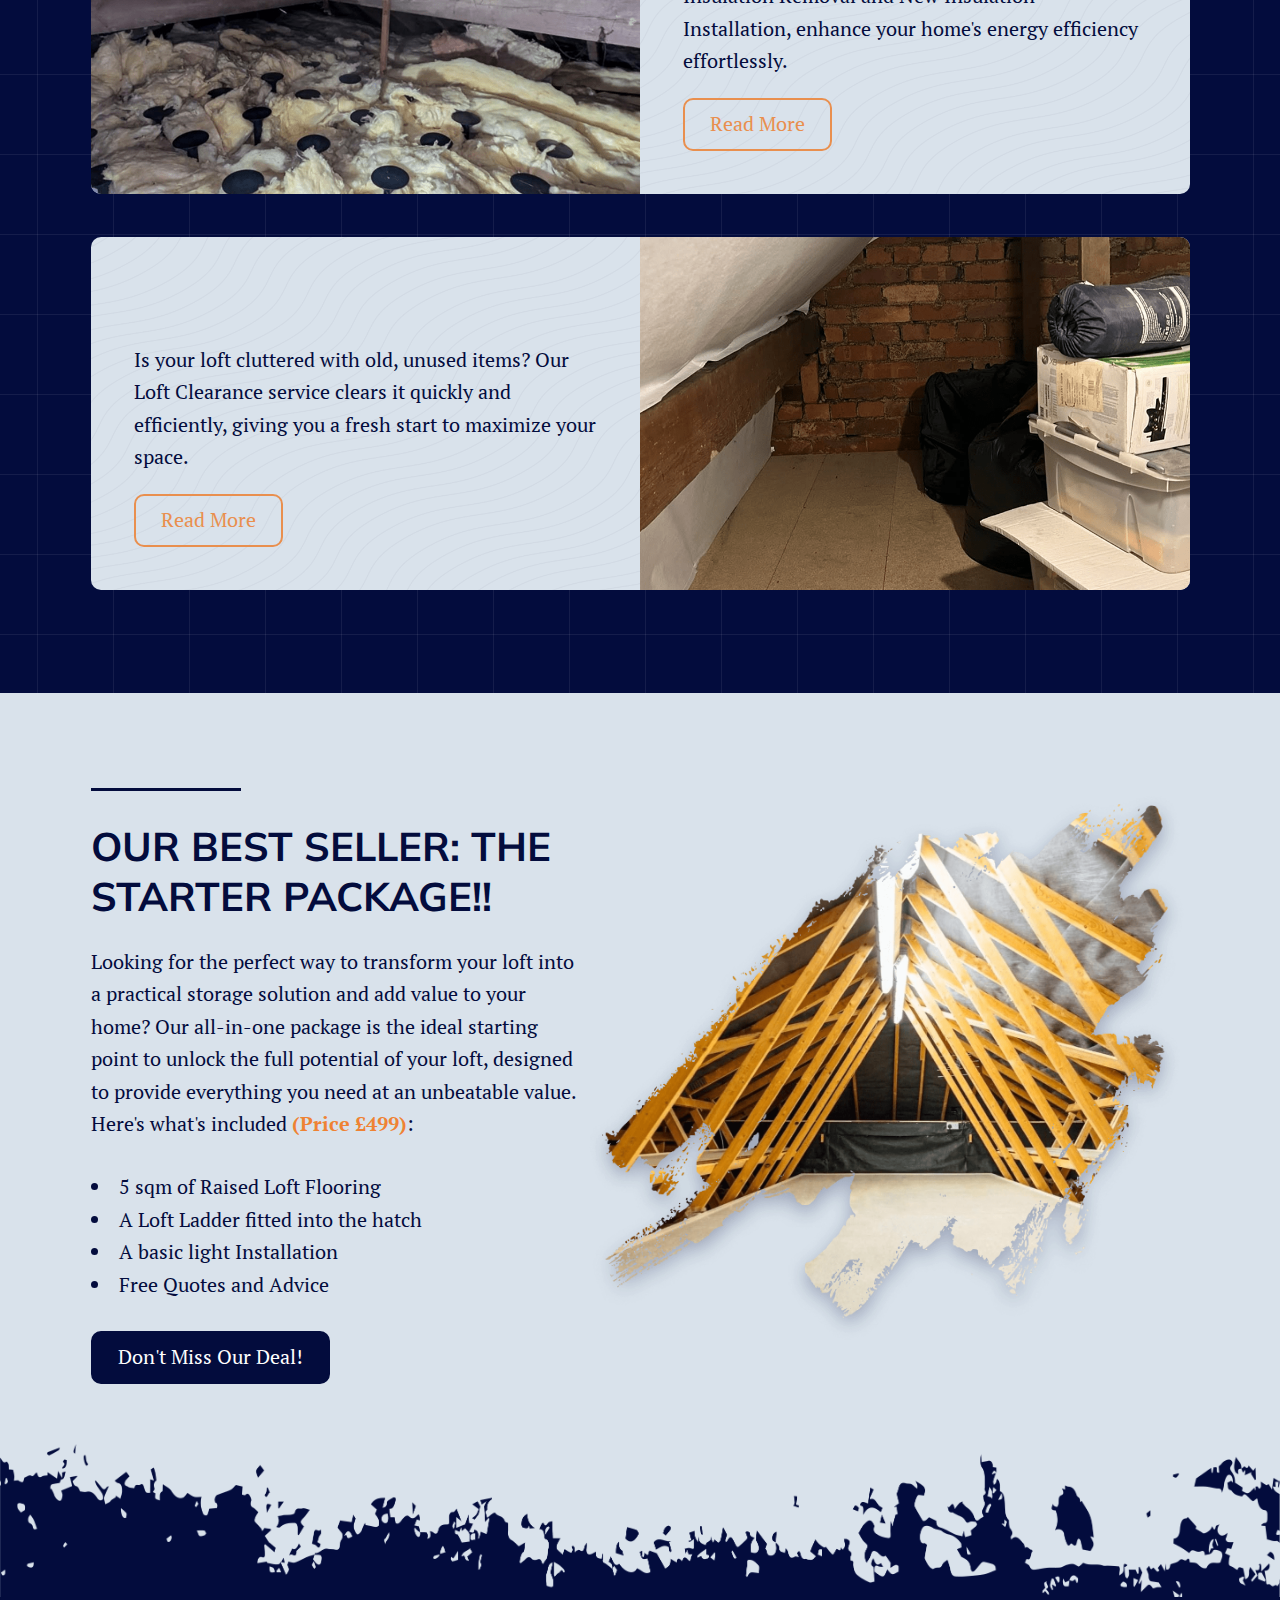
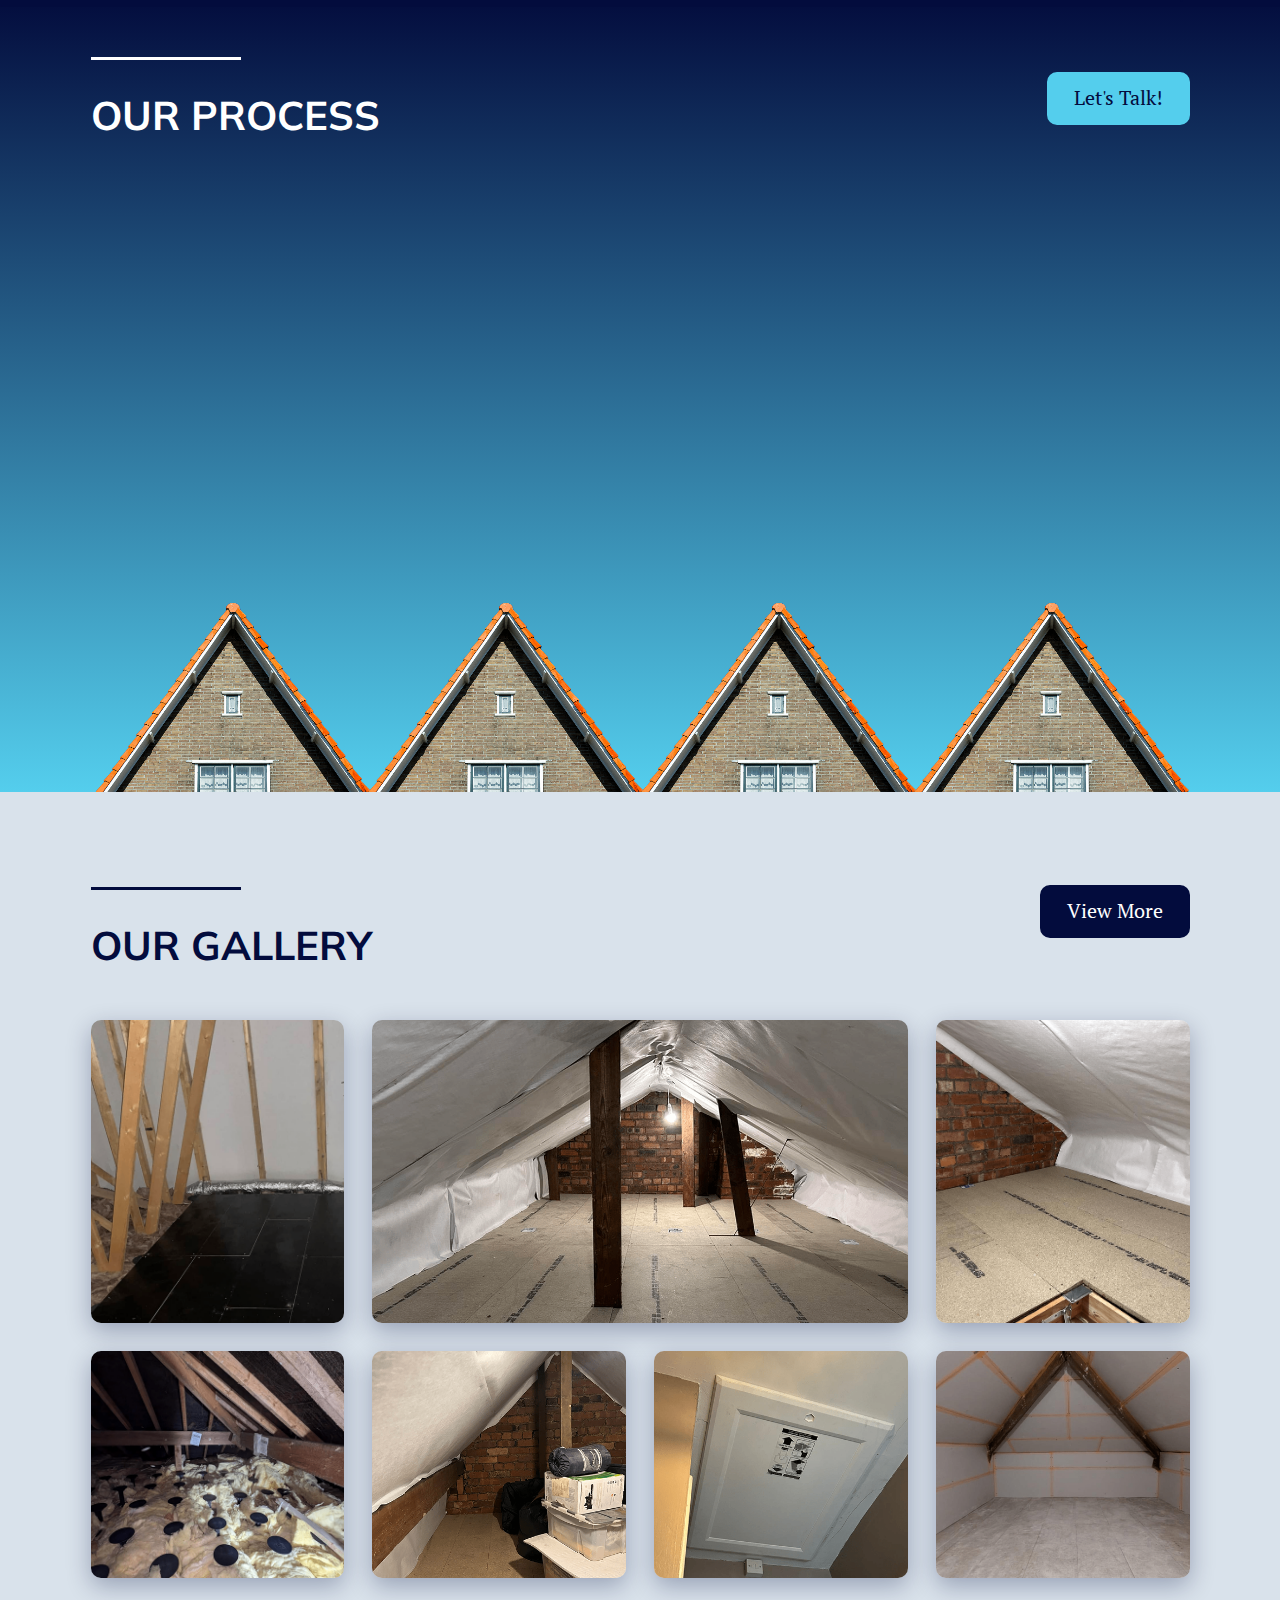
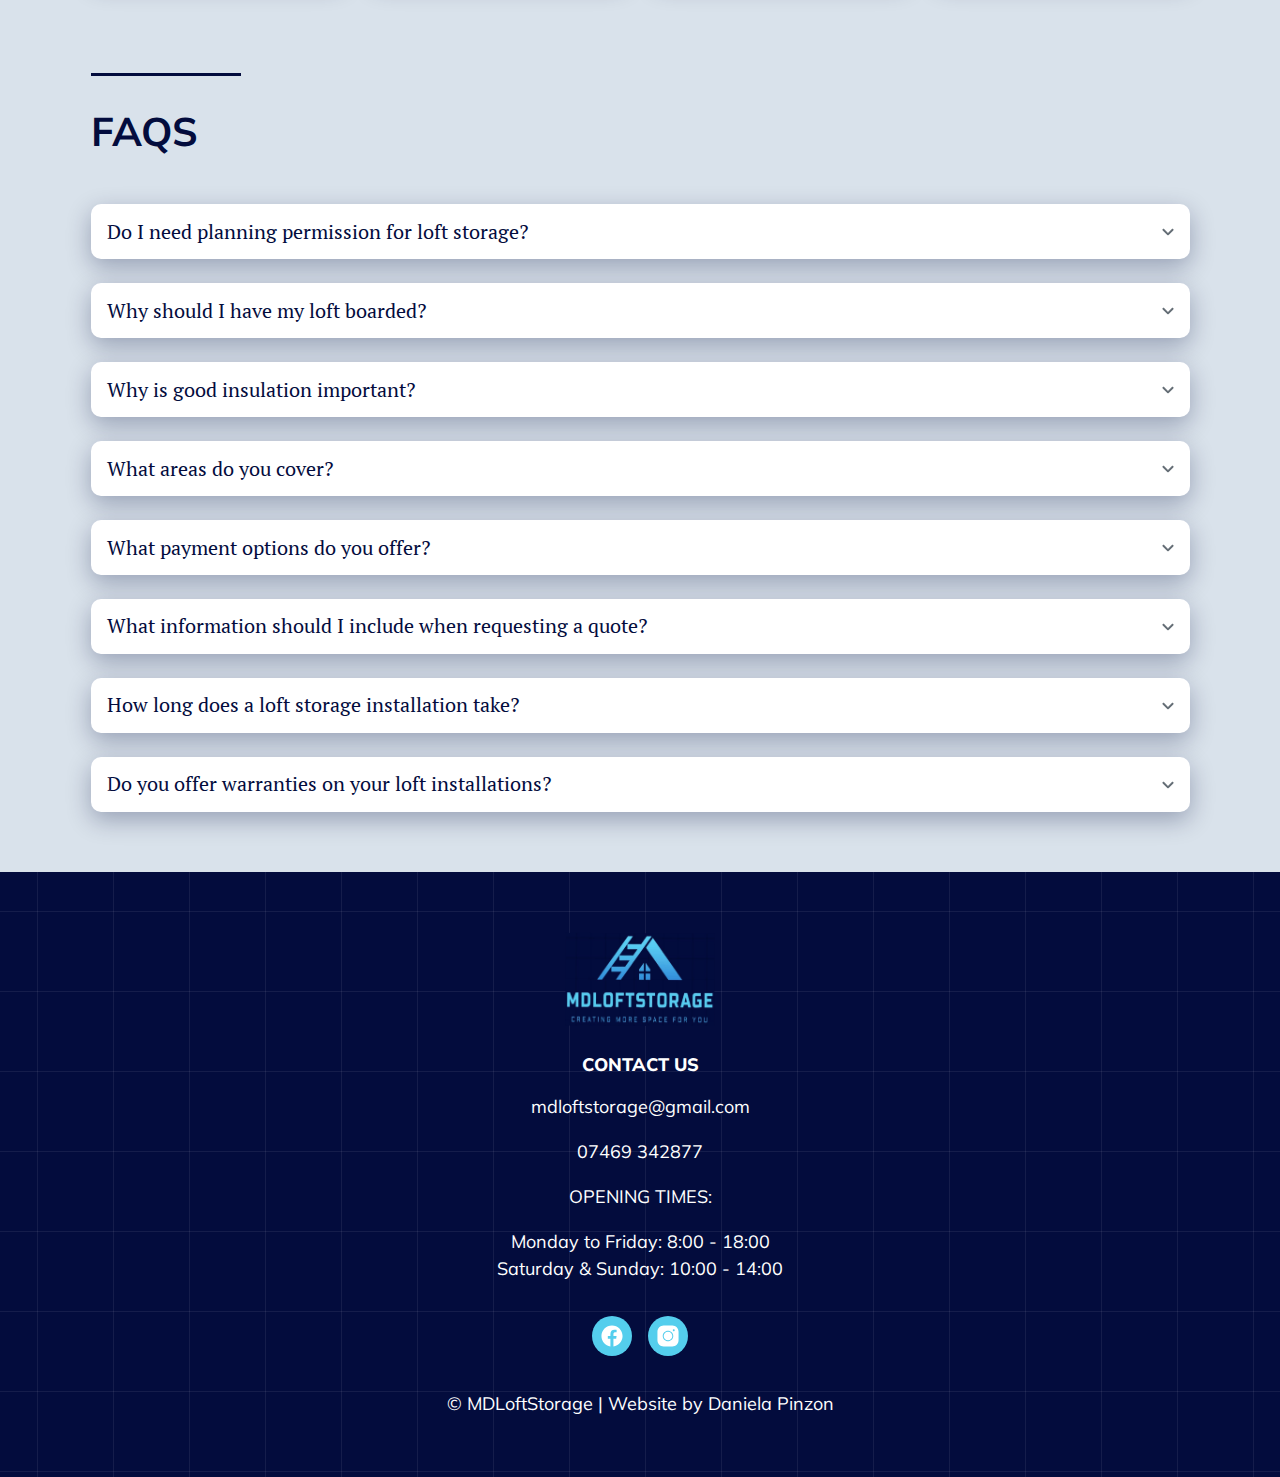
==== commit ac1613e2: "wip optimisation" ====
--- a/index.html
+++ b/index.html
@@ -12,30 +12,105 @@
   <title>Loft Boarding & Storage Experts in West Yorkshire</title>
   <link rel="icon" href="./images/favicon.png">
 
-  <!-- Fonts -->
-  <link rel="preconnect" href="https://fonts.googleapis.com">
-  <link rel="preconnect" href="https://fonts.gstatic.com" crossorigin>
-  <link
-    href="https://fonts.googleapis.com/css2?family=Mulish:ital,wght@0,200..1000;1,200..1000&family=PT+Serif:ital,wght@0,400;0,700;1,400;1,700&display=swap"
-    rel="stylesheet">
+  <!-- Preloads -->
+  <link rel="preload" href="./images/hero-img.png" as="image">
+  <link rel="preload" href="./fonts/mulish-v13-latin-600.woff2" as="font" crossorigin>
+  <link rel="preload" href="./fonts/mulish-v13-latin-700.woff2" as="font" crossorigin>
+  <link rel="preload" href="./fonts/pt-serif-v18-latin-regular.woff2" as="font" crossorigin>
 
   <!-- Font awesome -->
   <link rel="stylesheet" href="https://cdnjs.cloudflare.com/ajax/libs/font-awesome/6.3.0/css/all.min.css"
     integrity="sha512-SzlrxWUlpfuzQ+pcUCosxcglQRNAq/DZjVsC0lE40xsADsfeQoEypE+enwcOiGjk/bSuGGKHEyjSoQ1zVisanQ=="
-    crossorigin="anonymous" referrerpolicy="no-referrer" />
+    crossorigin="anonymous" referrerpolicy="no-referrer"
+    media="print" onload="this.media='all';this.onload=undefined;" />
 
   <!-- AOS -->
   <link href="https://unpkg.com/aos@2.3.1/dist/aos.css" rel="stylesheet">
-  <script src="https://unpkg.com/aos@2.3.1/dist/aos.js"></script>
+  <script src="https://unpkg.com/aos@2.3.1/dist/aos.js" defer></script>
   <script>
     window.addEventListener('DOMContentLoaded', () => {
       AOS.init()
     })
   </script>
 
+  <!-- Simple Analytics -->
+  <script src="https://scripts.simpleanalyticscdn.com/latest.js" defer></script>
+
   <!--  Styles -->
   <link rel="stylesheet" href="./styles/share.css">
-  <link rel="stylesheet" href="./styles/index.css">
+  <style>
+    /* Hero Section */
+    .hero-section {
+      min-height: 100vh;
+      background:
+        url("../images/hero-img.png") right 100px / contain no-repeat,
+        linear-gradient(var(--blue-800), var(--blue-300)) center / cover no-repeat;
+      overflow: hidden;
+    }
+
+    .hero-info-container {
+      margin-top: 35px;
+      max-width: 565px;
+    }
+
+    .hero-h1 {
+      color: var(--white);
+      text-transform: uppercase;
+    }
+
+    .hero-subheading {
+      color: var(--white);
+      margin-top: 25px;
+      margin-bottom: 30px;
+    }
+
+    @media (max-width: 1300px) {
+      .hero-section {
+        min-height: 125vh;
+        background:
+          url("../images/hero-img.png") right bottom / contain no-repeat,
+          linear-gradient(var(--blue-800), var(--blue-300)) center / cover no-repeat;
+      }
+    }
+
+    @media (max-width: 1100px) {
+      .hero-section {
+        min-height: 119vh;
+      }
+    }
+
+    @media (max-width:1007px) {
+      .hero-info-container{
+        margin-top: 0;
+      }
+
+      .hero-subheading {
+        margin-block: 18px;
+      }
+    }
+
+    @media (max-width: 950px) {
+      .hero-section {
+        min-height: 110vh;
+      }
+    }
+
+    @media (max-width: 720px) {
+      .hero-section {
+        min-height: 100vh;
+      }
+
+      .hero-info-container {
+        margin-inline: auto;
+        text-align: center;
+      }
+
+      .hero-upper-line {
+        margin-inline: auto;
+      }
+    }
+  </style>
+  <link rel="stylesheet" href="./styles/index.css" media="print" onload="this.media='all';this.onload=undefined;">
 
   <!--  Scripts -->
   <script src="./scripts/share.js" defer></script>
@@ -88,14 +163,14 @@
     <section class="hero-section section">
       <div class="container">
         <div class="hero-info-container">
-          <div data-aos="fade-right" data-aos-offset="0" class="upper-line-white hero-upper-line"></div>
-          <h1 data-aos="fade-up" data-aos-delay="300" data-aos-offset="0" class="h1 hero-h1">Transform Your Loft into
+          <div data-aos="fade-right" data-aos-offset="-100000" class="upper-line-white hero-upper-line"></div>
+          <h1 data-aos="fade-up" data-aos-delay="300" data-aos-offset="-100000" class="h1 hero-h1">Transform Your Loft into
             storage</h1>
-          <p data-aos="fade-up" data-aos-delay="600" data-aos-offset="0" class="subheading hero-subheading">Convert your
+          <p data-aos="fade-up" data-aos-delay="600" data-aos-offset="-100000" class="subheading hero-subheading">Convert your
             unused loft into a practical, energy-efficient space. We
             offer tailored solutions to suit your unique needs. Proudly serving homes across West Yorkshire with expert
             advice!</p>
-          <a data-aos="fade-up" data-aos-delay="900" data-aos-offset="0"
+          <a data-aos="fade-up" data-aos-delay="900" data-aos-offset="-100000"
             href="https://api.whatsapp.com/send?phone=447469342877" target="_blank"
             class="btn-primary btn-primary-orange">Get Your Free Quote!</a>
         </div>
@@ -231,8 +306,16 @@
         <div class="services-info-container">
           <div class="service">
             <div class="service-img">
-              <img src="./images/our-services-1.png"
-                alt="Sturdy loft ladder providing safe and easy access to attic space">
+              <img
+                alt="Sturdy loft ladder providing safe and easy access to attic space"
+                width="283"
+                height="155"
+                src="./images/our-services-1-283w.png"
+                srcset="./images/our-services-1-283w.png 283w, ./images/our-services-1-565w.png 565w, ./images/our-services-1-1130w.png 1130w"
+                sizes="(max-width: 699px) 100vw, (max-width: 1162px) 50vw, 549.5px"
+                loading="lazy"
+                decoding="async"
+              >
             </div>
             <div class="service-description">
               <h3 data-aos="fade-left" data-aos-offset="150" class="h3">
@@ -623,4 +706,4 @@
   </div>
 </body>
 
-</html>+</html>
--- a/styles/share.css
+++ b/styles/share.css
@@ -1,3 +1,53 @@
+/* mulish-regular - latin */
+@font-face {
+  font-display: swap; /* Check https://developer.mozilla.org/en-US/docs/Web/CSS/@font-face/font-display for other options. */
+  font-family: 'Mulish';
+  font-style: normal;
+  font-weight: 400;
+  src: url('../fonts/mulish-v13-latin-regular.woff2') format('woff2'); /* Chrome 36+, Opera 23+, Firefox 39+, Safari 12+, iOS 10+ */
+}
+/* mulish-600 - latin */
+@font-face {
+  font-display: swap; /* Check https://developer.mozilla.org/en-US/docs/Web/CSS/@font-face/font-display for other options. */
+  font-family: 'Mulish';
+  font-style: normal;
+  font-weight: 600;
+  src: url('../fonts/mulish-v13-latin-600.woff2') format('woff2'); /* Chrome 36+, Opera 23+, Firefox 39+, Safari 12+, iOS 10+ */
+}
+/* mulish-700 - latin */
+@font-face {
+  font-display: swap; /* Check https://developer.mozilla.org/en-US/docs/Web/CSS/@font-face/font-display for other options. */
+  font-family: 'Mulish';
+  font-style: normal;
+  font-weight: 700;
+  src: url('../fonts/mulish-v13-latin-700.woff2') format('woff2'); /* Chrome 36+, Opera 23+, Firefox 39+, Safari 12+, iOS 10+ */
+}
+/* mulish-800 - latin */
+@font-face {
+  font-display: swap; /* Check https://developer.mozilla.org/en-US/docs/Web/CSS/@font-face/font-display for other options. */
+  font-family: 'Mulish';
+  font-style: normal;
+  font-weight: 800;
+  src: url('../fonts/mulish-v13-latin-800.woff2') format('woff2'); /* Chrome 36+, Opera 23+, Firefox 39+, Safari 12+, iOS 10+ */
+}
+
+/* pt-serif-regular - latin */
+@font-face {
+  font-display: swap; /* Check https://developer.mozilla.org/en-US/docs/Web/CSS/@font-face/font-display for other options. */
+  font-family: 'PT Serif';
+  font-style: normal;
+  font-weight: 400;
+  src: url('../fonts/pt-serif-v18-latin-regular.woff2') format('woff2'); /* Chrome 36+, Opera 23+, Firefox 39+, Safari 12+, iOS 10+ */
+}
+/* pt-serif-700 - latin */
+@font-face {
+  font-display: swap; /* Check https://developer.mozilla.org/en-US/docs/Web/CSS/@font-face/font-display for other options. */
+  font-family: 'PT Serif';
+  font-style: normal;
+  font-weight: 700;
+  src: url('../fonts/pt-serif-v18-latin-700.woff2') format('woff2'); /* Chrome 36+, Opera 23+, Firefox 39+, Safari 12+, iOS 10+ */
+}
+
 :root {
   --white: #ffffff;
   --orange-200: #E98F4E;
--- a/styles/index.css
+++ b/styles/index.css
@@ -1,64 +1,3 @@
-/* Hero Section */
-.hero-section {
-  min-height: 100vh;
-  background:
-    url("../images/hero-img.png") right 100px / contain no-repeat,
-    linear-gradient(var(--blue-800), var(--blue-300)) center / cover no-repeat;
-  overflow: hidden;
-}
-
-.hero-info-container {
-  margin-top: 35px;
-  max-width: 565px;
-}
-
-.hero-h1 {
-  color: var(--white);
-  text-transform: uppercase;
-}
-
-.hero-subheading {
-  color: var(--white);
-  margin-top: 25px;
-  margin-bottom: 30px;
-}
-
-@media (max-width: 1300px) {
-  .hero-section {
-    min-height: 125vh;
-    background:
-      url("../images/hero-img.png") right bottom / contain no-repeat,
-      linear-gradient(var(--blue-800), var(--blue-300)) center / cover no-repeat;
-  }
-}
-
-@media (max-width: 1100px) {
-  .hero-section {
-    min-height: 119vh;
-  }
-}
-
-@media (max-width: 950px) {
-  .hero-section {
-    min-height: 110vh;
-  }
-}
-
-@media (max-width: 720px) {
-  .hero-section {
-    min-height: 120vh;
-  }
-
-  .hero-info-container {
-    margin-inline: auto;
-    text-align: center;
-  }
-
-  .hero-upper-line {
-    margin-inline: auto;
-  }
-}
-
 /* Benefits Section */
 .benefits-container {
   margin-top: 50px;
@@ -427,14 +366,8 @@
 }
 
 @media (max-width:1007px) {
-
-  .hero-info-container,
   .benefits-upper-line,
   .services-upper-line {
     margin-top: 0;
   }
-
-  .hero-subheading {
-    margin-block: 18px;
-  }
 }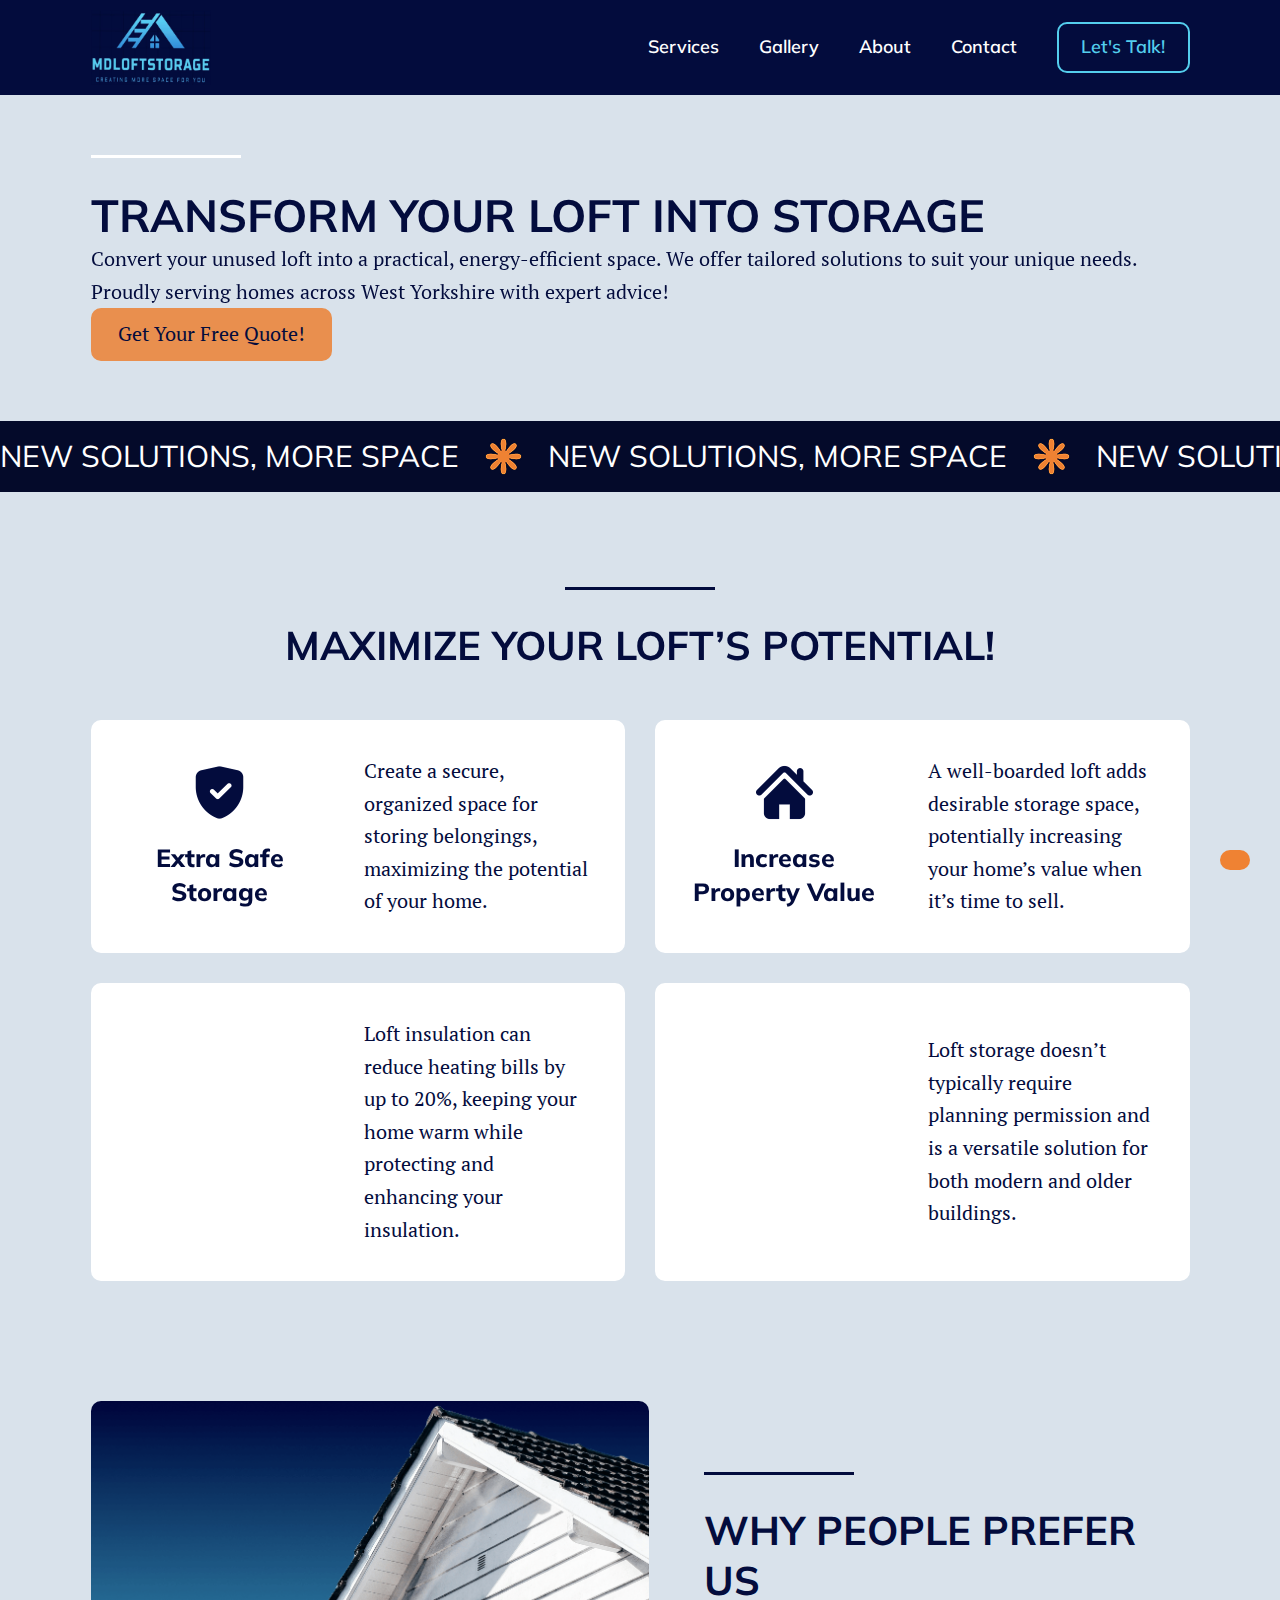
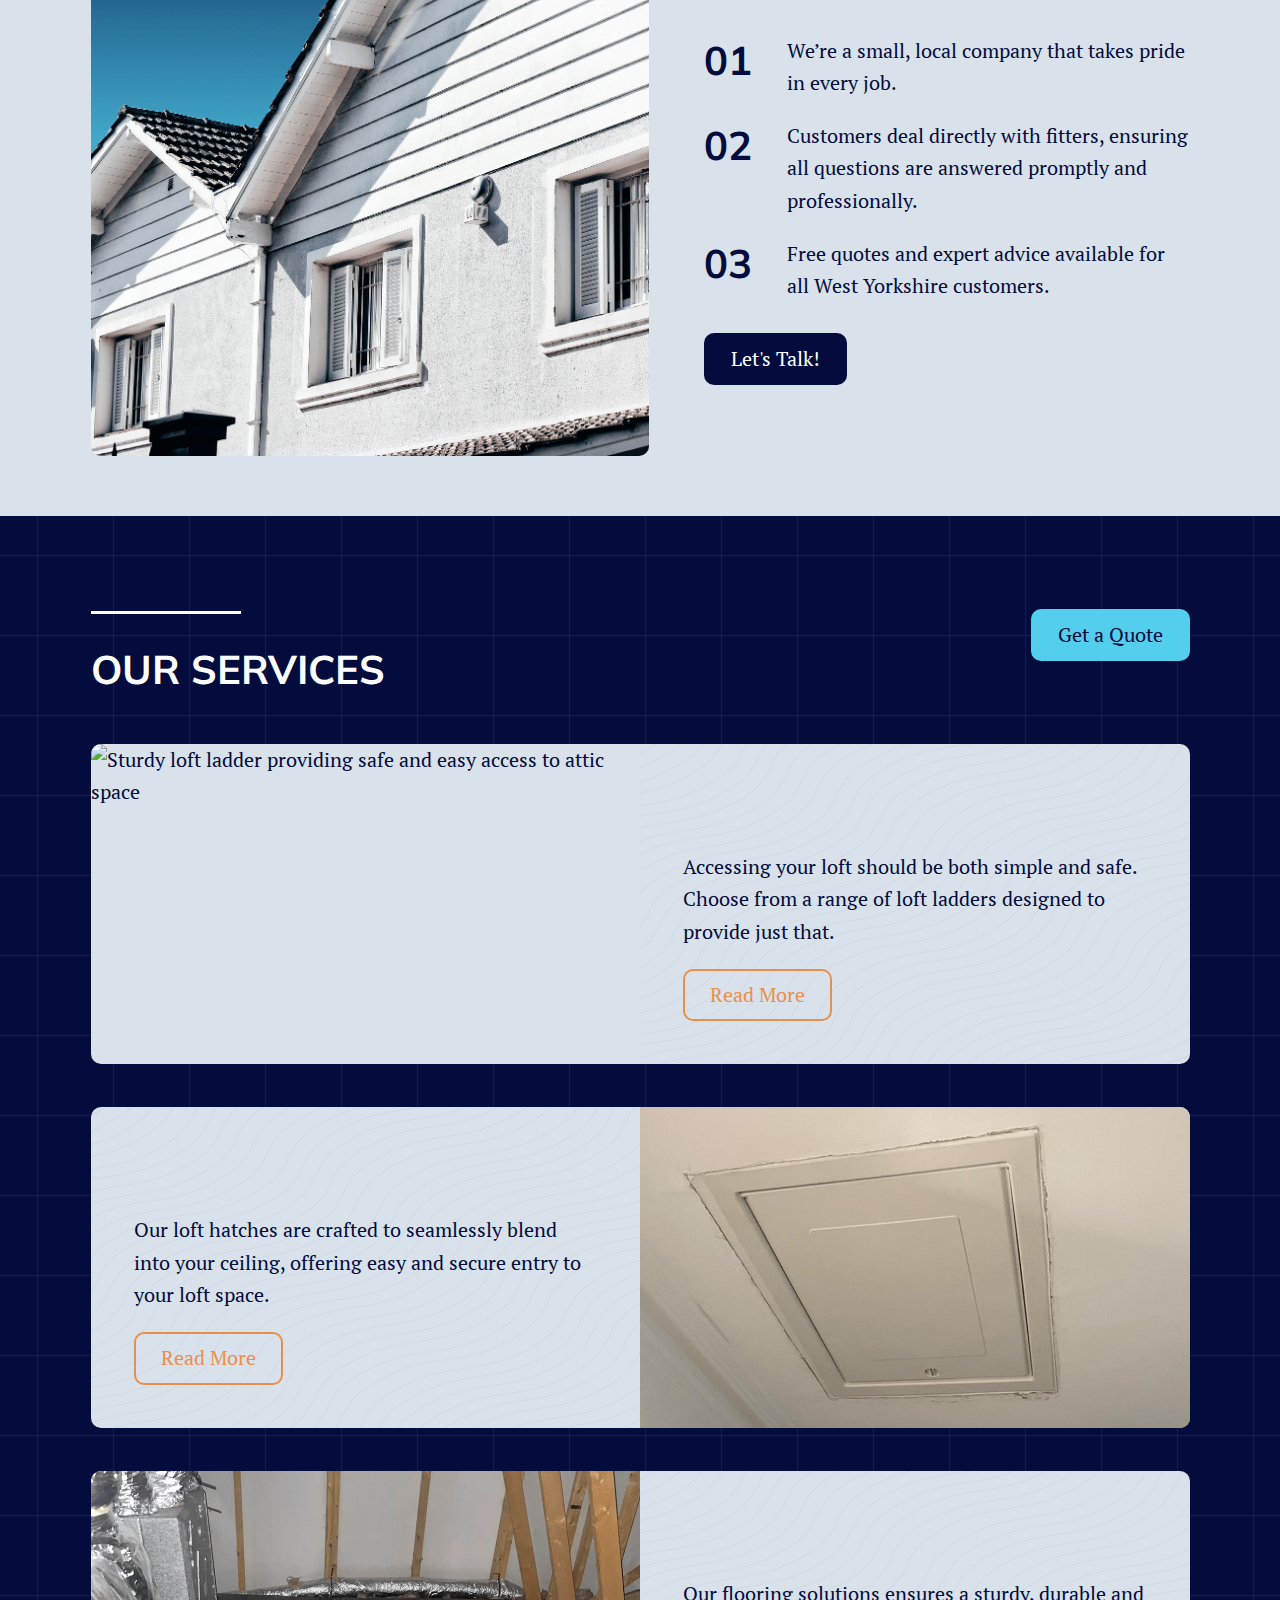
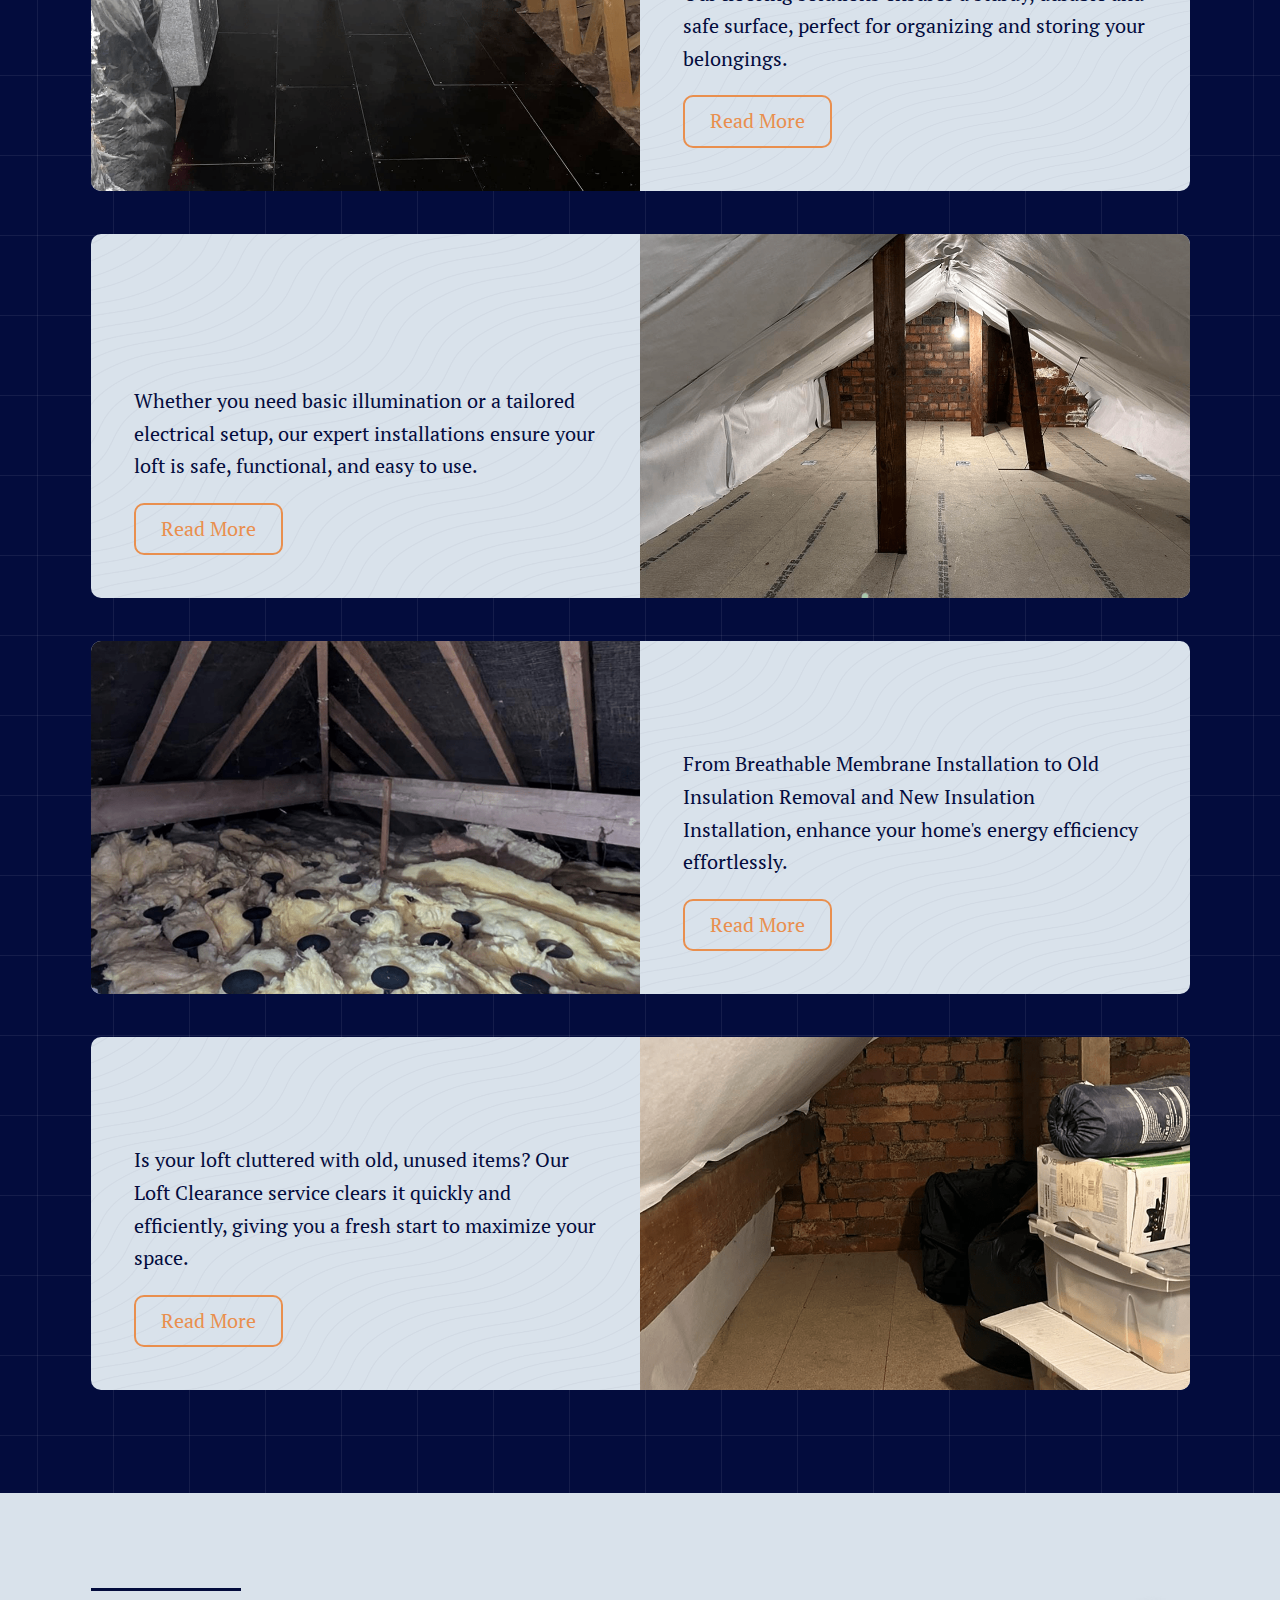
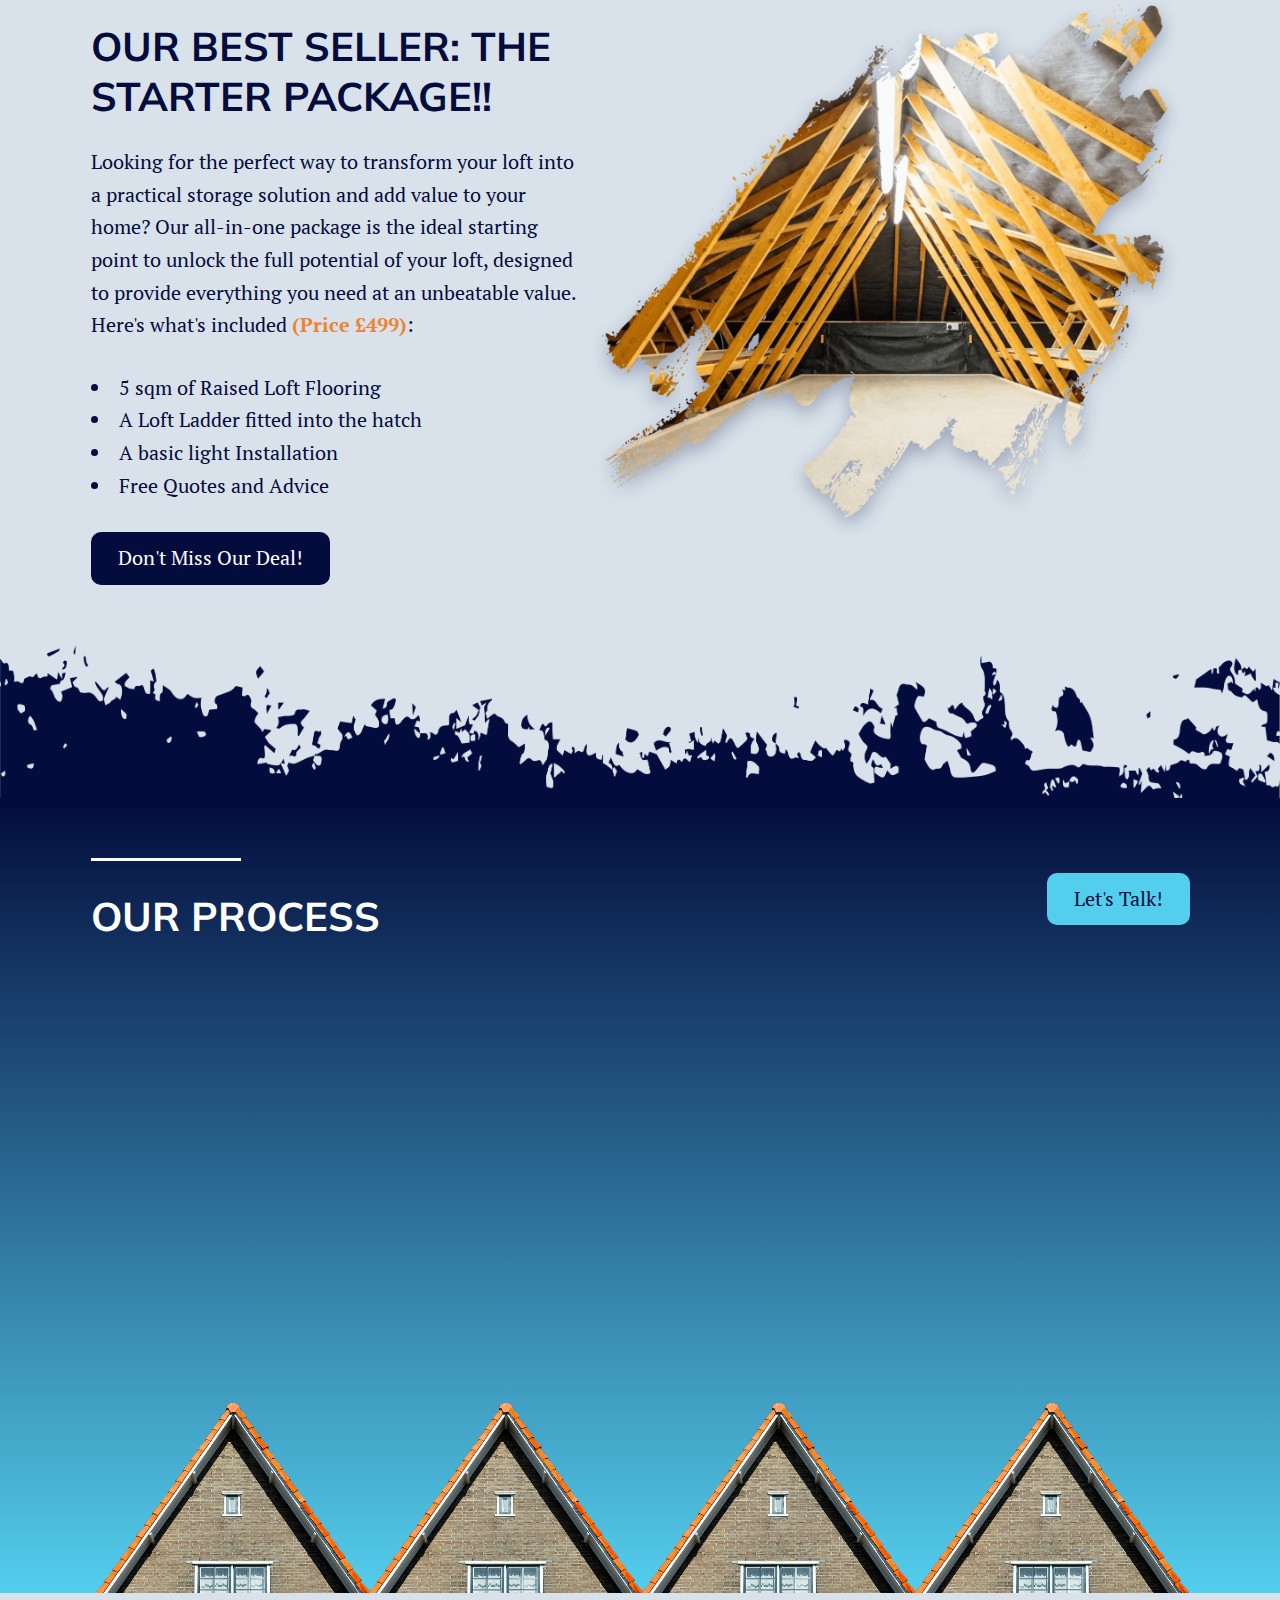
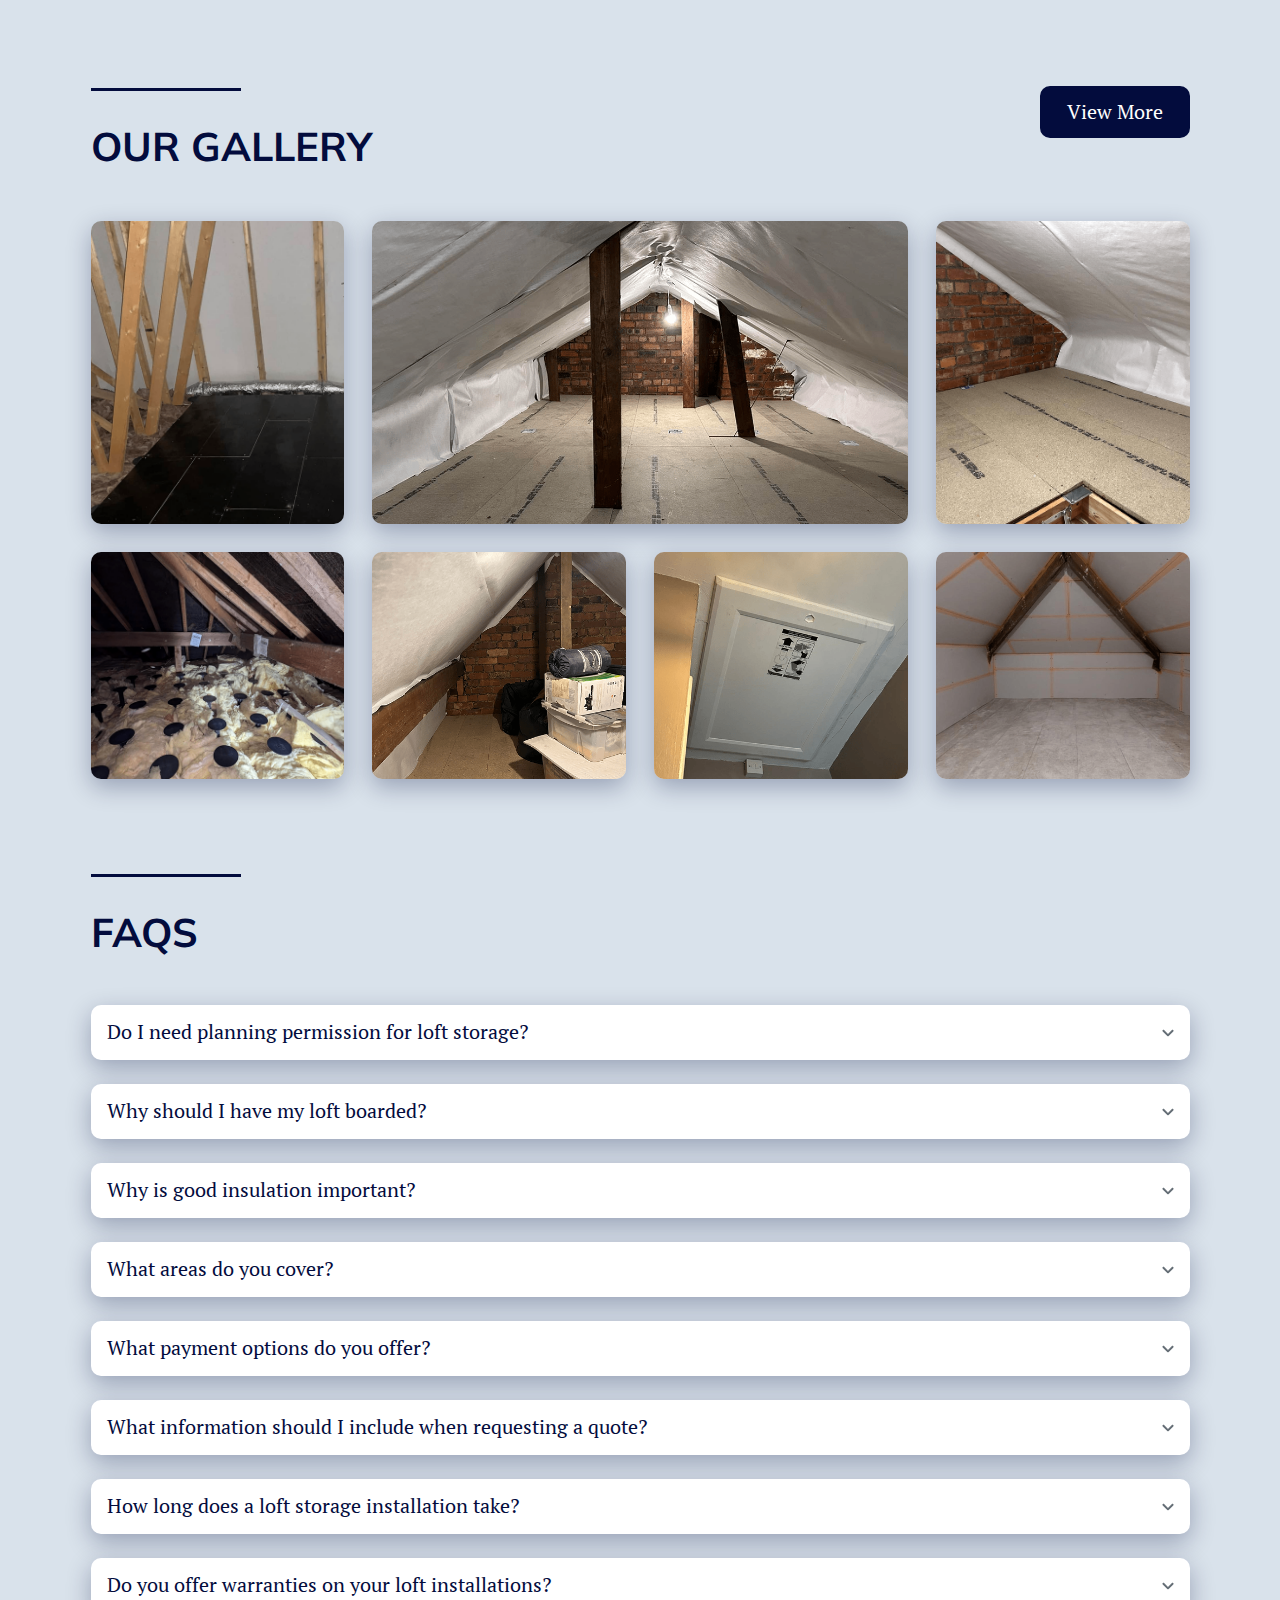
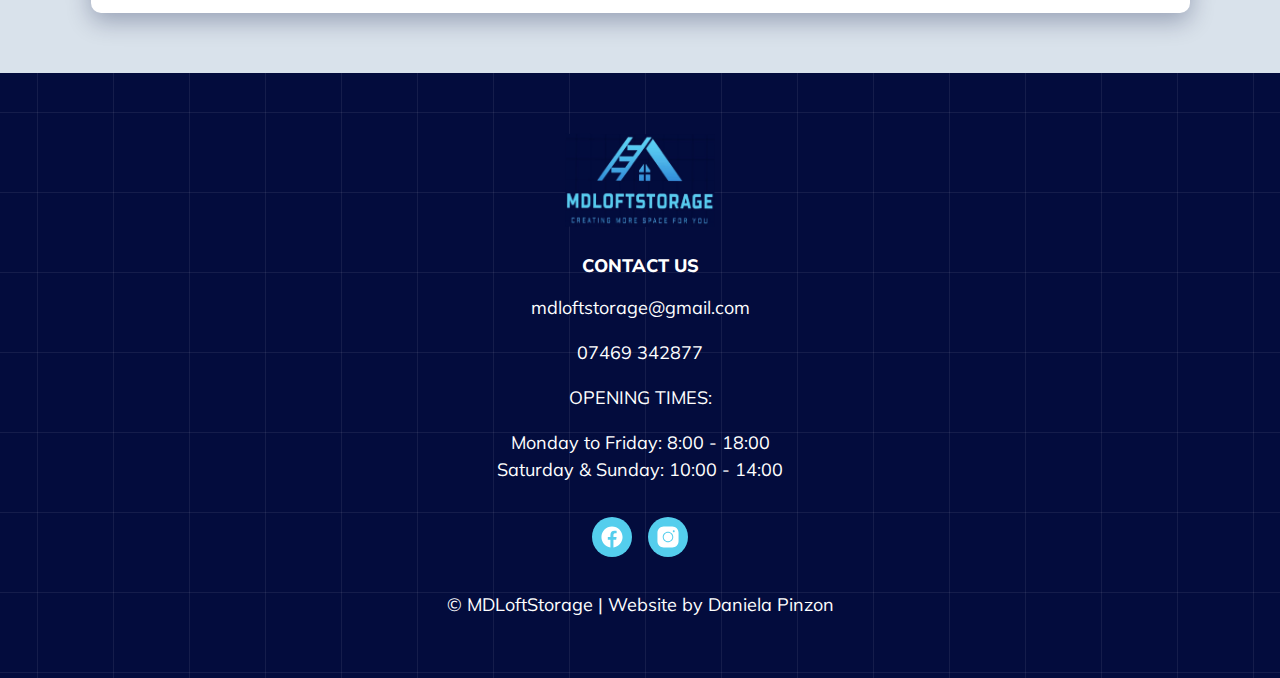
==== commit a653bec8: "Play AOS animations once and fix issues" ====
--- a/index.html
+++ b/index.html
@@ -12,105 +12,49 @@
   <title>Loft Boarding & Storage Experts in West Yorkshire</title>
   <link rel="icon" href="./images/favicon.png">
 
-  <!-- Preloads -->
-  <link rel="preload" href="./images/hero-img.png" as="image">
-  <link rel="preload" href="./fonts/mulish-v13-latin-600.woff2" as="font" crossorigin>
-  <link rel="preload" href="./fonts/mulish-v13-latin-700.woff2" as="font" crossorigin>
-  <link rel="preload" href="./fonts/pt-serif-v18-latin-regular.woff2" as="font" crossorigin>
+  <!-- Fonts -->
+  <link rel="preconnect" href="https://fonts.googleapis.com">
+  <link rel="preconnect" href="https://fonts.gstatic.com" crossorigin>
+  <link
+    href="https://fonts.googleapis.com/css2?family=Mulish:ital,wght@0,200..1000;1,200..1000&family=PT+Serif:ital,wght@0,400;0,700;1,400;1,700&display=swap"
+    rel="stylesheet">
 
   <!-- Font awesome -->
   <link rel="stylesheet" href="https://cdnjs.cloudflare.com/ajax/libs/font-awesome/6.3.0/css/all.min.css"
     integrity="sha512-SzlrxWUlpfuzQ+pcUCosxcglQRNAq/DZjVsC0lE40xsADsfeQoEypE+enwcOiGjk/bSuGGKHEyjSoQ1zVisanQ=="
-    crossorigin="anonymous" referrerpolicy="no-referrer"
-    media="print" onload="this.media='all';this.onload=undefined;" />
-
-  <!-- AOS -->
-  <link href="https://unpkg.com/aos@2.3.1/dist/aos.css" rel="stylesheet">
+    crossorigin="anonymous" referrerpolicy="no-referrer" />
+
+   <!-- AOS -->
+   <link
+   href="https://unpkg.com/aos@2.3.1/dist/aos.css"
+   rel="stylesheet"
+   media="print"
+   onload="this.media='all'; this.onload=null;"
+  />
   <script src="https://unpkg.com/aos@2.3.1/dist/aos.js" defer></script>
   <script>
-    window.addEventListener('DOMContentLoaded', () => {
-      AOS.init()
-    })
+   // initialise aos (play animations) when the dom content has finished loading
+   // (which happens when the browser has finished reading the html file)
+   window.addEventListener('DOMContentLoaded', () => {
+     AOS.init({
+       // once: true tells aos to play all animations once by default
+       // (so they won't replay when you scroll back up)
+       once: true,
+     })
+   })
+   // this tells aos to play animations for any elements that were not yet loaded
+   // when aos first initialised. for example, if an image takes a while to load,
+   // then it might not be on the page when the dom content has finished loading and
+   // aos is first initialised, so here we catch all those elements and play their
+   // animations
+   window.addEventListener('load', () => {
+     AOS.refresh()
+   })
   </script>
-
-  <!-- Simple Analytics -->
-  <script src="https://scripts.simpleanalyticscdn.com/latest.js" defer></script>
 
   <!--  Styles -->
   <link rel="stylesheet" href="./styles/share.css">
-  <style>
-    /* Hero Section */
-    .hero-section {
-      min-height: 100vh;
-      background:
-        url("../images/hero-img.png") right 100px / contain no-repeat,
-        linear-gradient(var(--blue-800), var(--blue-300)) center / cover no-repeat;
-      overflow: hidden;
-    }
-
-    .hero-info-container {
-      margin-top: 35px;
-      max-width: 565px;
-    }
-
-    .hero-h1 {
-      color: var(--white);
-      text-transform: uppercase;
-    }
-
-    .hero-subheading {
-      color: var(--white);
-      margin-top: 25px;
-      margin-bottom: 30px;
-    }
-
-    @media (max-width: 1300px) {
-      .hero-section {
-        min-height: 125vh;
-        background:
-          url("../images/hero-img.png") right bottom / contain no-repeat,
-          linear-gradient(var(--blue-800), var(--blue-300)) center / cover no-repeat;
-      }
-    }
-
-    @media (max-width: 1100px) {
-      .hero-section {
-        min-height: 119vh;
-      }
-    }
-
-    @media (max-width:1007px) {
-      .hero-info-container{
-        margin-top: 0;
-      }
-
-      .hero-subheading {
-        margin-block: 18px;
-      }
-    }
-
-    @media (max-width: 950px) {
-      .hero-section {
-        min-height: 110vh;
-      }
-    }
-
-    @media (max-width: 720px) {
-      .hero-section {
-        min-height: 100vh;
-      }
-
-      .hero-info-container {
-        margin-inline: auto;
-        text-align: center;
-      }
-
-      .hero-upper-line {
-        margin-inline: auto;
-      }
-    }
-  </style>
-  <link rel="stylesheet" href="./styles/index.css" media="print" onload="this.media='all';this.onload=undefined;">
+  <link rel="stylesheet" href="./styles/index.css">
 
   <!--  Scripts -->
   <script src="./scripts/share.js" defer></script>
@@ -163,14 +107,14 @@
     <section class="hero-section section">
       <div class="container">
         <div class="hero-info-container">
-          <div data-aos="fade-right" data-aos-offset="-100000" class="upper-line-white hero-upper-line"></div>
-          <h1 data-aos="fade-up" data-aos-delay="300" data-aos-offset="-100000" class="h1 hero-h1">Transform Your Loft into
+          <div data-aos="fade-right" data-aos-offset="0" class="upper-line-white hero-upper-line"></div>
+          <h1 data-aos="fade-up" data-aos-delay="300" data-aos-offset="0" class="h1 hero-h1">Transform Your Loft into
             storage</h1>
-          <p data-aos="fade-up" data-aos-delay="600" data-aos-offset="-100000" class="subheading hero-subheading">Convert your
+          <p data-aos="fade-up" data-aos-delay="600" data-aos-offset="0" class="subheading hero-subheading">Convert your
             unused loft into a practical, energy-efficient space. We
             offer tailored solutions to suit your unique needs. Proudly serving homes across West Yorkshire with expert
             advice!</p>
-          <a data-aos="fade-up" data-aos-delay="900" data-aos-offset="-100000"
+          <a data-aos="fade-up" data-aos-delay="900" data-aos-offset="0"
             href="https://api.whatsapp.com/send?phone=447469342877" target="_blank"
             class="btn-primary btn-primary-orange">Get Your Free Quote!</a>
         </div>
@@ -306,16 +250,8 @@
         <div class="services-info-container">
           <div class="service">
             <div class="service-img">
-              <img
-                alt="Sturdy loft ladder providing safe and easy access to attic space"
-                width="283"
-                height="155"
-                src="./images/our-services-1-283w.png"
-                srcset="./images/our-services-1-283w.png 283w, ./images/our-services-1-565w.png 565w, ./images/our-services-1-1130w.png 1130w"
-                sizes="(max-width: 699px) 100vw, (max-width: 1162px) 50vw, 549.5px"
-                loading="lazy"
-                decoding="async"
-              >
+              <img src="./images/our-services-1.png"
+                alt="Sturdy loft ladder providing safe and easy access to attic space">
             </div>
             <div class="service-description">
               <h3 data-aos="fade-left" data-aos-offset="150" class="h3">
@@ -704,6 +640,9 @@
       <i class="fa-brands fa-whatsapp"></i>
     </a>
   </div>
+
+  <!-- Simple Analytics -->
+  <script async src="https://scripts.simpleanalyticscdn.com/latest.js"></script>
 </body>
 
 </html>
--- a/styles/share.css
+++ b/styles/share.css
@@ -660,6 +660,7 @@
   bottom: 20px;
   right: 30px;
   z-index: 1000;
+  display: none;
 }
 
 .whatsapp-container:hover {
